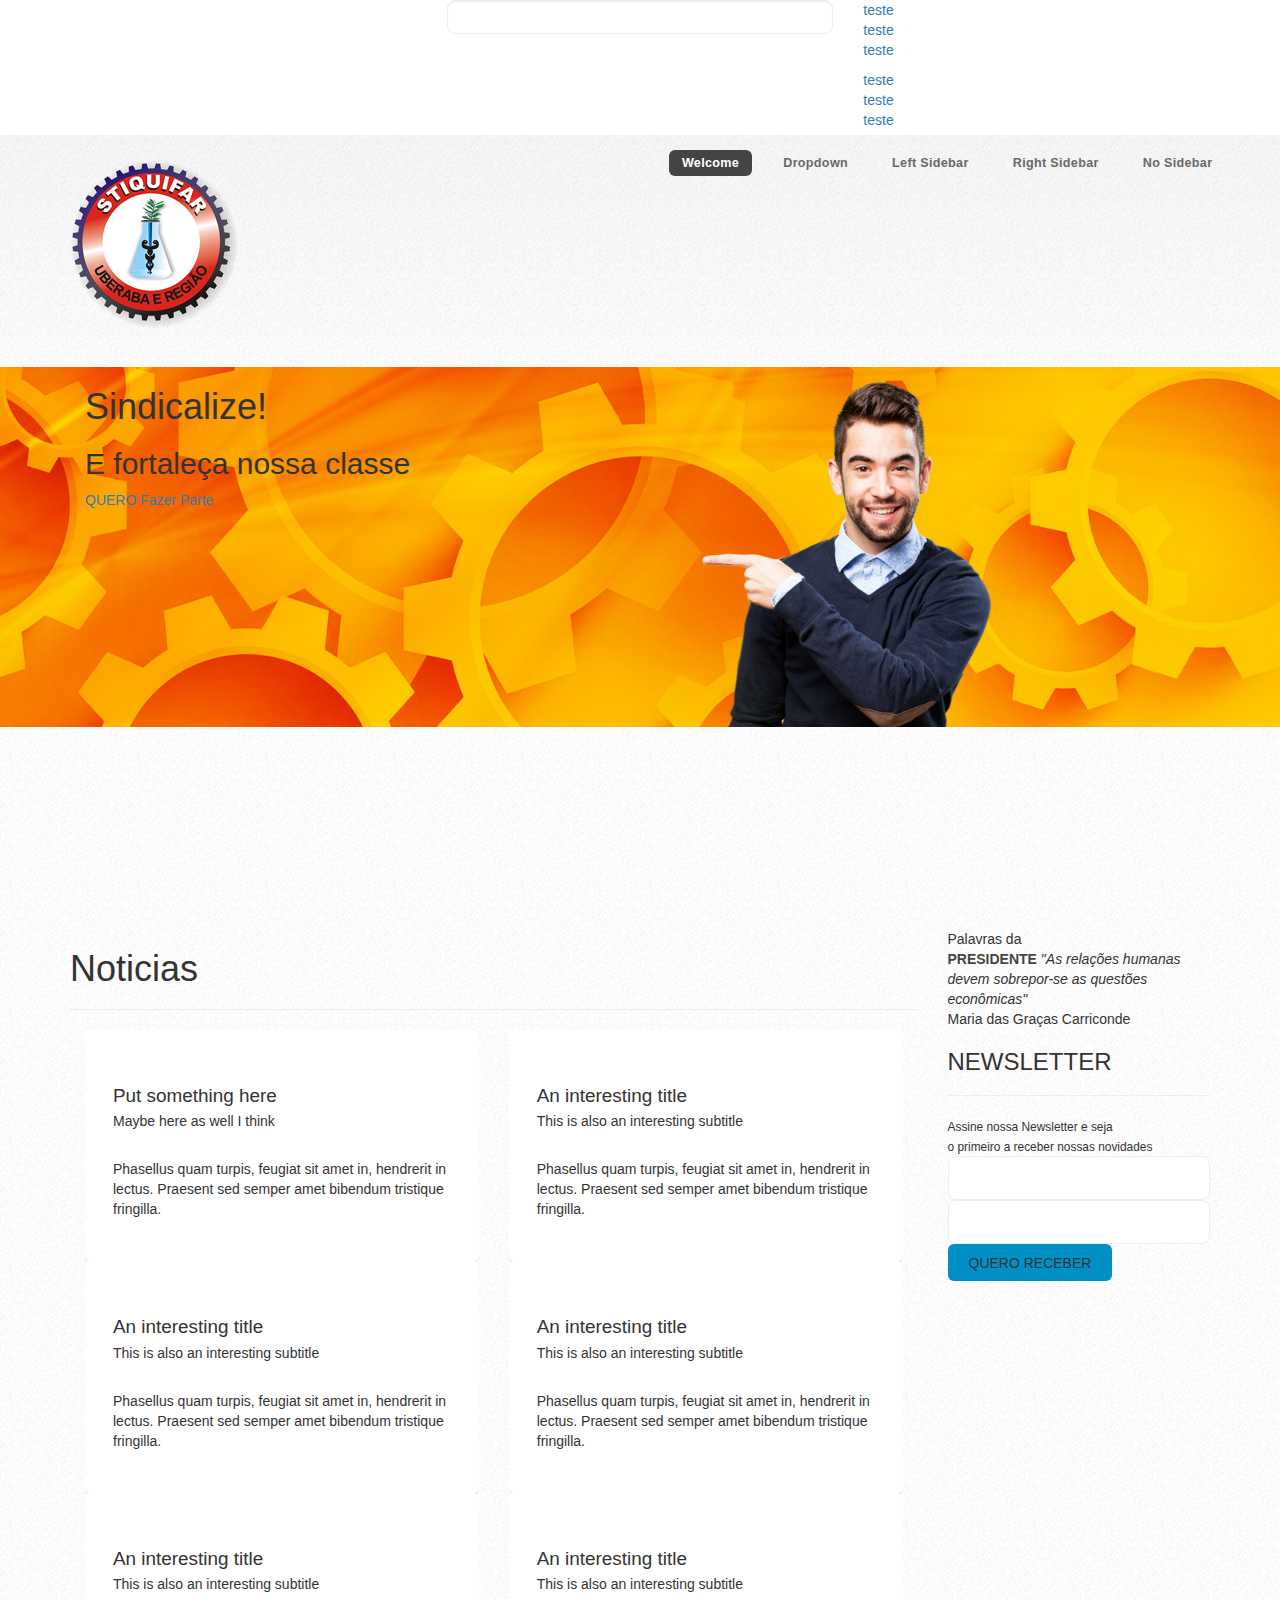
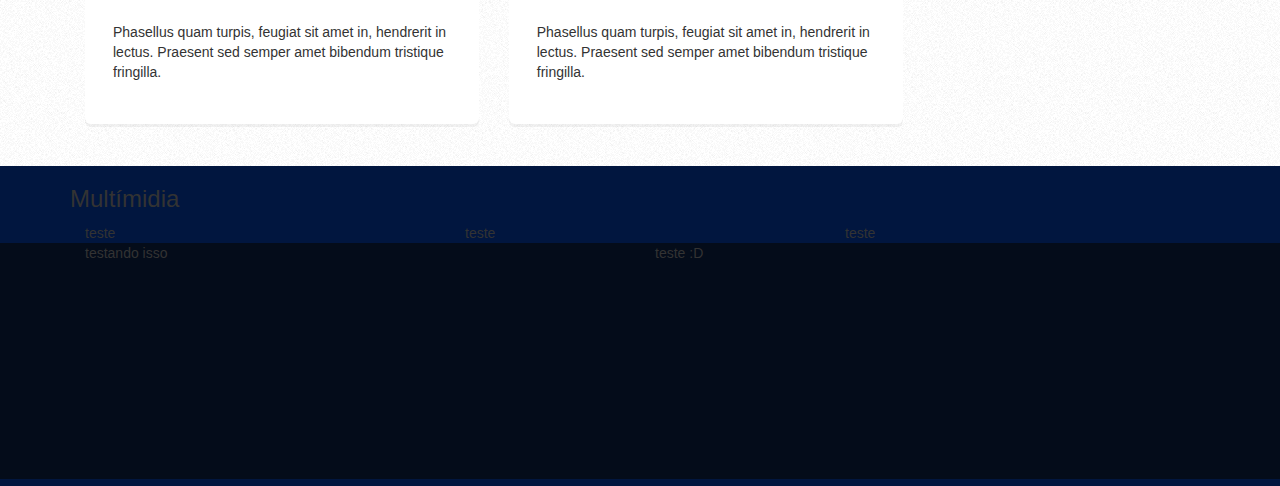
==== index.html @ 0e86ce9a "Alterações casa" ====
<!DOCTYPE HTML>

<html>
<head>
	<title>Verti by HTML5 UP</title>
	<meta charset="utf-8" />
	<meta name="viewport" content="width=device-width, initial-scale=1" />
	<!--[if lte IE 8]><script src="assets/js/ie/html5shiv.js"></script><![endif]-->
	<link rel="stylesheet" href="assets/css/main.css" />
	<!--[if lte IE 8]><link rel="stylesheet" href="assets/css/ie8.css" /><![endif]-->
	<!-- Latest compiled and minified CSS -->
	<!-- Latest compiled and minified CSS -->
	<link rel="stylesheet" href="https://maxcdn.bootstrapcdn.com/bootstrap/3.3.7/css/bootstrap.min.css" integrity="sha384-BVYiiSIFeK1dGmJRAkycuHAHRg32OmUcww7on3RYdg4Va+PmSTsz/K68vbdEjh4u" crossorigin="anonymous">

</head>
<body class="homepage">
<div id="page-wrapper">

	<div id="header-faixa-branca">
		<div class="col-md-12">
			<div class="col-md-4 col-hidden-xs col-hidden-md"></div>
			<!-- area form search -->
			<div class="col-md-4 col-sm-12 col-xs-12">
				<div class="area-form">
					<form method="#" class="">
						<input type="text" class="form-control" >
					</form>
				</div>
			</div>
			<div class="col-md-4 col-sm-12 col-xs-12">
				<nav class="area-rede-social">
					<ul>
						<li><a href="">teste</a></li>
						<li><a href="">teste</a></li>
						<li><a href="">teste</a></li>
					</ul>

				</nav>
				<nav class="area-filiado">
					<ul>
						<li><a href="">teste</a></li>
						<li><a href="">teste</a></li>
						<li><a href="">teste</a></li>
					</ul>

				</nav>
			</div>
		</div>
	</div>

	<!-- Header		 -->
	<div id="header-wrapper">
		<header id="header" class="container">

			<!-- Logo -->
			<div id="logo">
				<h1><a href="#"><img src="assets/images/logo.png" /> </a></h1>

			</div>

			<!-- Nav -->
			<nav id="nav">
				<ul>
					<li class="current"><a href="index.html">Welcome</a></li>
					<li>
						<a href="#">Dropdown</a>
						<ul>
							<li><a href="#">Lorem ipsum dolor</a></li>
							<li><a href="#">Magna phasellus</a></li>
							<li>
								<a href="#">Phasellus consequat</a>
								<ul>
									<li><a href="#">Lorem ipsum dolor</a></li>
									<li><a href="#">Phasellus consequat</a></li>
									<li><a href="#">Magna phasellus</a></li>
									<li><a href="#">Etiam dolore nisl</a></li>
								</ul>
							</li>
							<li><a href="#">Veroeros feugiat</a></li>
						</ul>
					</li>
					<li><a href="left-sidebar.html">Left Sidebar</a></li>
					<li><a href="right-sidebar.html">Right Sidebar</a></li>
					<li><a href="no-sidebar.html">No Sidebar</a></li>
				</ul>
			</nav>

		</header>
	</div>

	<!-- Banner -->
	<section class="area-banner" id="banner-wrapper">
		<div class="container">
			<div class="col-md-6  pull-left col-sm-12 col-xs-12">

				<div class="texto-banner">
					<h1>Sindicalize!</h1>
					<h2>E fortaleça nossa classe</h2>
				</div>
				<div class="botao-banner">
					<a class="" href="#">
						QUERO Fazer Parte
					</a>
				</div>
			</div>
		</div>
	</section>

	<!-- Features -->
	<div id="features-wrapper">
		<div class="container">
			<div class="row">
				<div class="col-md-9 col-lg-9">
					<h1>Noticias</h1>
					<hr />
					<div class="item col-xs-12 col-sm-6 col-lg-6 col-md-6">

						<!-- Box -->
						<section class="box feature">
							<a href="#" class="image featured"><img src="images/pic01.jpg" alt="" /></a>
							<div class="inner">
								<header>
									<h2>Put something here</h2>
									<p>Maybe here as well I think</p>
								</header>
								<p>Phasellus quam turpis, feugiat sit amet in, hendrerit in lectus. Praesent sed semper amet bibendum tristique fringilla.</p>
							</div>
						</section>

					</div>
					<div class="item col-xs-12 col-sm-6 col-lg-6 col-md-6">

						<!-- Box -->
						<section class="box feature">
							<a href="#" class="image featured"><img src="images/pic02.jpg" alt="" /></a>
							<div class="inner">
								<header>
									<h2>An interesting title</h2>
									<p>This is also an interesting subtitle</p>
								</header>
								<p>Phasellus quam turpis, feugiat sit amet in, hendrerit in lectus. Praesent sed semper amet bibendum tristique fringilla.</p>
							</div>
						</section>

					</div>
					<div class="item col-xs-12 col-sm-6 col-lg-6 col-md-6">

						<!-- Box -->
						<section class="box feature">
							<a href="#" class="image featured"><img src="images/pic02.jpg" alt="" /></a>
							<div class="inner">
								<header>
									<h2>An interesting title</h2>
									<p>This is also an interesting subtitle</p>
								</header>
								<p>Phasellus quam turpis, feugiat sit amet in, hendrerit in lectus. Praesent sed semper amet bibendum tristique fringilla.</p>
							</div>
						</section>

					</div>
					<div class="item col-xs-12 col-sm-6 col-lg-6 col-md-6">

						<!-- Box -->
						<section class="box feature">
							<a href="#" class="image featured"><img src="images/pic02.jpg" alt="" /></a>
							<div class="inner">
								<header>
									<h2>An interesting title</h2>
									<p>This is also an interesting subtitle</p>
								</header>
								<p>Phasellus quam turpis, feugiat sit amet in, hendrerit in lectus. Praesent sed semper amet bibendum tristique fringilla.</p>
							</div>
						</section>

					</div>
					<div class="item col-xs-12 col-sm-6 col-lg-6 col-md-6">

						<!-- Box -->
						<section class="box feature">
							<a href="#" class="image featured"><img src="images/pic02.jpg" alt="" /></a>
							<div class="inner">
								<header>
									<h2>An interesting title</h2>
									<p>This is also an interesting subtitle</p>
								</header>
								<p>Phasellus quam turpis, feugiat sit amet in, hendrerit in lectus. Praesent sed semper amet bibendum tristique fringilla.</p>
							</div>
						</section>

					</div>
					<div class="item col-xs-12 col-sm-6 col-lg-6 col-md-6">

						<!-- Box -->
						<section class="box feature">
							<a href="#" class="image featured"><img src="images/pic02.jpg" alt="" /></a>
							<div class="inner">
								<header>
									<h2>An interesting title</h2>
									<p>This is also an interesting subtitle</p>
								</header>
								<p>Phasellus quam turpis, feugiat sit amet in, hendrerit in lectus. Praesent sed semper amet bibendum tristique fringilla.</p>
							</div>
						</section>

					</div>

				</div>
				<div class="col-md-3 col-lg-3	">
					<div class="bg-vermelho">
						<img align="right"  />
						<span>Palavras da<br /><strong>PRESIDENTE</strong></span>
						<span><i>"As relações humanas devem sobrepor-se as questões econômicas"</i></span><br />
						<smal>Maria das Graças Carriconde</smal>

					</div>
					<div class="bg-vermelho"></div>
					<div class="bg-vermelho"></div>
					<div class="bg-vermelho"></div>
					<div class="newsletter-principal">
						<h3>NEWSLETTER</h3>
						<hr />
						<small>Assine nossa Newsletter e seja<br />o primeiro a receber nossas novidades</small>
						<form>
							<input type="text" />
							<input type="text" />
							<button type="submit">QUERO RECEBER</button>
						</form>
					</div>
					<div class="facebook-caixa">

					</div>
				</div>
			</div>
		</div>
	</div>

	<!-- Footer -->
	<div id="footer-wrapper">
		<footer id="footer">

			<div class="container">
				<h3>Multímidia</h3>
				<div class="col-md-4 col-lg-4 col-xs-12">
					teste
				</div>
				<div class="col-md-4 col-lg-4 col-xs-12">
					teste
				</div>
				<div class="col-md-4 col-lg-4 col-xs-12">
					teste
				</div>
			</div>
			<div class="pre-footer">
				<div class="container">
					<div class="col-md-6">
						testando isso
					</div>
					<div class="col-md-6">
						teste :D
					</div>
				</div>
			</div>
		</footer>
	</div>

</div>

<!-- Scripts -->

<script src="assets/js/jquery.min.js"></script>
<script src="assets/js/jquery.dropotron.min.js"></script>
<script src="assets/js/skel.min.js"></script>
<script src="assets/js/util.js"></script>
<!--[if lte IE 8]><script src="assets/js/ie/respond.min.js"></script><![endif]-->
<script src="assets/js/main.js"></script>

</body>
</html>
---- assets/css/main.css ----
@import url("font-awesome.min.css");
@import url("https://fonts.googleapis.com/css?family=Oleo+Script:400|Open+Sans:300,300italic,600,600italic,800");

/*
	Verti by HTML5 UP
	html5up.net | @ajlkn
	Free for personal and commercial use under the CCA 3.0 license (html5up.net/license)
*/

/* Reset */

html, body, div, span, applet, object, iframe, h1, h2, h3, h4, h5, h6, p, blockquote, pre, a, abbr, acronym, address, big, cite, code, del, dfn, em, img, ins, kbd, q, s, samp, small, strike, strong, sub, sup, tt, var, b, u, i, center, dl, dt, dd, ol, ul, li, fieldset, form, label, legend, table, caption, tbody, tfoot, thead, tr, th, td, article, aside, canvas, details, embed, figure, figcaption, footer, header, hgroup, menu, nav, output, ruby, section, summary, time, mark, audio, video {
	margin: 0;
	padding: 0;
	border: 0;
	font-size: 100%;
	font: inherit;
	vertical-align: baseline;
}

article, aside, details, figcaption, figure, footer, header, hgroup, menu, nav, section {
	display: block;
}

body {
	line-height: 1;
}

ol, ul {
	list-style: none;
}

blockquote, q {
	quotes: none;
}

blockquote:before, blockquote:after, q:before, q:after {
	content: '';
	content: none;
}

table {
	border-collapse: collapse;
	border-spacing: 0;
}

body {
	-webkit-text-size-adjust: none;
}

/* Box Model */

*, *:before, *:after {
	-moz-box-sizing: border-box;
	-webkit-box-sizing: border-box;
	box-sizing: border-box;
}

/* Containers */

.container {
	margin-left: auto;
	margin-right: auto;
}

.container.\31 25\25 {
					 width: 100%;
					 max-width: 1750px;
					 min-width: 1400px;
				 }

.container.\37 5\25 {
					width: 1050px;
				}

.container.\35 0\25 {
					width: 700px;
				}

.container.\32 5\25 {
					width: 350px;
				}

.container {
	width: 1400px;
}

@media screen and (max-width: 1680px) {

	.container.\31 25\25 {
						 width: 100%;
						 max-width: 1500px;
						 min-width: 1200px;
					 }

	.container.\37 5\25 {
						width: 900px;
					}

	.container.\35 0\25 {
						width: 600px;
					}

	.container.\32 5\25 {
						width: 300px;
					}

	.container {
		width: 1200px;
	}

}

@media screen and (max-width: 1280px) {

	.container.\31 25\25 {
						 width: 100%;
						 max-width: 1200px;
						 min-width: 960px;
					 }

	.container.\37 5\25 {
						width: 720px;
					}

	.container.\35 0\25 {
						width: 480px;
					}

	.container.\32 5\25 {
						width: 240px;
					}

	.container {
		width: 960px;
	}

}

@media screen and (max-width: 980px) {

	.container.\31 25\25 {
						 width: 100%;
						 max-width: 112.5%;
						 min-width: 90%;
					 }

	.container.\37 5\25 {
						width: 67.5%;
					}

	.container.\35 0\25 {
						width: 45%;
					}

	.container.\32 5\25 {
						width: 22.5%;
					}

	.container {
		width: 90% !important;
	}

}

@media screen and (max-width: 736px) {

	.container.\31 25\25 {
						 width: 100%;
						 max-width: 125%;
						 min-width: 100%;
					 }

	.container.\37 5\25 {
						width: 75%;
					}

	.container.\35 0\25 {
						width: 50%;
					}

	.container.\32 5\25 {
						width: 25%;
					}

	.container {
		width: 100% !important;
	}

}

/* Grid */

.row {
	border-bottom: solid 1px transparent;
	-moz-box-sizing: border-box;
	-webkit-box-sizing: border-box;
	box-sizing: border-box;
}

.row > * {
	float: left;
	-moz-box-sizing: border-box;
	-webkit-box-sizing: border-box;
	box-sizing: border-box;
}

.row:after, .row:before {
	content: '';
	display: block;
	clear: both;
	height: 0;
}

.row.uniform > * > :first-child {
	margin-top: 0;
}

.row.uniform > * > :last-child {
	margin-bottom: 0;
}

.row.\30 \25 > * {
	padding: 0px 0 0 0px;
}

.row.\30 \25 {
	margin: 0px 0 -1px 0px;
}

.row.uniform.\30 \25 > * {
	padding: 0px 0 0 0px;
}

.row.uniform.\30 \25 {
	margin: 0px 0 -1px 0px;
}

.row > * {
	padding: 40px 0 0 40px;
}

.row {
	margin: -40px 0 -1px -40px;
}

.row.uniform > * {
	padding: 40px 0 0 40px;
}

.row.uniform {
	margin: -40px 0 -1px -40px;
}

.row.\32 00\25 > * {
			   padding: 80px 0 0 80px;
		   }

.row.\32 00\25 {
			   margin: -80px 0 -1px -80px;
		   }

.row.uniform.\32 00\25 > * {
					   padding: 80px 0 0 80px;
				   }

.row.uniform.\32 00\25 {
					   margin: -80px 0 -1px -80px;
				   }

.row.\31 50\25 > * {
			   padding: 60px 0 0 60px;
		   }

.row.\31 50\25 {
			   margin: -60px 0 -1px -60px;
		   }

.row.uniform.\31 50\25 > * {
					   padding: 60px 0 0 60px;
				   }

.row.uniform.\31 50\25 {
					   margin: -60px 0 -1px -60px;
				   }

.row.\35 0\25 > * {
			  padding: 20px 0 0 20px;
		  }

.row.\35 0\25 {
			  margin: -20px 0 -1px -20px;
		  }

.row.uniform.\35 0\25 > * {
					  padding: 20px 0 0 20px;
				  }

.row.uniform.\35 0\25 {
					  margin: -20px 0 -1px -20px;
				  }

.row.\32 5\25 > * {
			  padding: 10px 0 0 10px;
		  }

.row.\32 5\25 {
			  margin: -10px 0 -1px -10px;
		  }

.row.uniform.\32 5\25 > * {
					  padding: 10px 0 0 10px;
				  }

.row.uniform.\32 5\25 {
					  margin: -10px 0 -1px -10px;
				  }

.\31 2u, .\31 2u\24 {
				   width: 100%;
				   clear: none;
				   margin-left: 0;
			   }

.\31 1u, .\31 1u\24 {
				   width: 91.6666666667%;
				   clear: none;
				   margin-left: 0;
			   }

.\31 0u, .\31 0u\24 {
				   width: 83.3333333333%;
				   clear: none;
				   margin-left: 0;
			   }

.\39 u, .\39 u\24 {
	width: 75%;
	clear: none;
	margin-left: 0;
}

.\38 u, .\38 u\24 {
	width: 66.6666666667%;
	clear: none;
	margin-left: 0;
}

.\37 u, .\37 u\24 {
	width: 58.3333333333%;
	clear: none;
	margin-left: 0;
}

.\36 u, .\36 u\24 {
	width: 50%;
	clear: none;
	margin-left: 0;
}

.\35 u, .\35 u\24 {
	width: 41.6666666667%;
	clear: none;
	margin-left: 0;
}

.\34 u, .\34 u\24 {
	width: 33.3333333333%;
	clear: none;
	margin-left: 0;
}

.\33 u, .\33 u\24 {
	width: 25%;
	clear: none;
	margin-left: 0;
}

.\32 u, .\32 u\24 {
	width: 16.6666666667%;
	clear: none;
	margin-left: 0;
}

.\31 u, .\31 u\24 {
	width: 8.3333333333%;
	clear: none;
	margin-left: 0;
}

.\31 2u\24 + *,
	  .\31 1u\24 + *,
			.\31 0u\24 + *,
				  .\39 u\24 + *,
				  .\38 u\24 + *,
				  .\37 u\24 + *,
				  .\36 u\24 + *,
				  .\35 u\24 + *,
				  .\34 u\24 + *,
				  .\33 u\24 + *,
				  .\32 u\24 + *,
				  .\31 u\24 + * {
					  clear: left;
				  }

.\-11u {
	margin-left: 91.66667%;
}

.\-10u {
	margin-left: 83.33333%;
}

.\-9u {
	margin-left: 75%;
}

.\-8u {
	margin-left: 66.66667%;
}

.\-7u {
	margin-left: 58.33333%;
}

.\-6u {
	margin-left: 50%;
}

.\-5u {
	margin-left: 41.66667%;
}

.\-4u {
	margin-left: 33.33333%;
}

.\-3u {
	margin-left: 25%;
}

.\-2u {
	margin-left: 16.66667%;
}

.\-1u {
	margin-left: 8.33333%;
}

@media screen and (max-width: 1680px) {

	.row > * {
		padding: 40px 0 0 40px;
	}

	.row {
		margin: -40px 0 -1px -40px;
	}

	.row.uniform > * {
		padding: 40px 0 0 40px;
	}

	.row.uniform {
		margin: -40px 0 -1px -40px;
	}

	.row.\32 00\25 > * {
				   padding: 80px 0 0 80px;
			   }

	.row.\32 00\25 {
				   margin: -80px 0 -1px -80px;
			   }

	.row.uniform.\32 00\25 > * {
						   padding: 80px 0 0 80px;
					   }

	.row.uniform.\32 00\25 {
						   margin: -80px 0 -1px -80px;
					   }

	.row.\31 50\25 > * {
				   padding: 60px 0 0 60px;
			   }

	.row.\31 50\25 {
				   margin: -60px 0 -1px -60px;
			   }

	.row.uniform.\31 50\25 > * {
						   padding: 60px 0 0 60px;
					   }

	.row.uniform.\31 50\25 {
						   margin: -60px 0 -1px -60px;
					   }

	.row.\35 0\25 > * {
				  padding: 20px 0 0 20px;
			  }

	.row.\35 0\25 {
				  margin: -20px 0 -1px -20px;
			  }

	.row.uniform.\35 0\25 > * {
						  padding: 20px 0 0 20px;
					  }

	.row.uniform.\35 0\25 {
						  margin: -20px 0 -1px -20px;
					  }

	.row.\32 5\25 > * {
				  padding: 10px 0 0 10px;
			  }

	.row.\32 5\25 {
				  margin: -10px 0 -1px -10px;
			  }

	.row.uniform.\32 5\25 > * {
						  padding: 10px 0 0 10px;
					  }

	.row.uniform.\32 5\25 {
						  margin: -10px 0 -1px -10px;
					  }

	.\31 2u\28xlarge\29, .\31 2u\24\28xlarge\29 {
								   width: 100%;
								   clear: none;
								   margin-left: 0;
							   }

	.\31 1u\28xlarge\29, .\31 1u\24\28xlarge\29 {
								   width: 91.6666666667%;
								   clear: none;
								   margin-left: 0;
							   }

	.\31 0u\28xlarge\29, .\31 0u\24\28xlarge\29 {
								   width: 83.3333333333%;
								   clear: none;
								   margin-left: 0;
							   }

	.\39 u\28xlarge\29, .\39 u\24\28xlarge\29 {
		width: 75%;
		clear: none;
		margin-left: 0;
	}

	.\38 u\28xlarge\29, .\38 u\24\28xlarge\29 {
		width: 66.6666666667%;
		clear: none;
		margin-left: 0;
	}

	.\37 u\28xlarge\29, .\37 u\24\28xlarge\29 {
		width: 58.3333333333%;
		clear: none;
		margin-left: 0;
	}

	.\36 u\28xlarge\29, .\36 u\24\28xlarge\29 {
		width: 50%;
		clear: none;
		margin-left: 0;
	}

	.\35 u\28xlarge\29, .\35 u\24\28xlarge\29 {
		width: 41.6666666667%;
		clear: none;
		margin-left: 0;
	}

	.\34 u\28xlarge\29, .\34 u\24\28xlarge\29 {
		width: 33.3333333333%;
		clear: none;
		margin-left: 0;
	}

	.\33 u\28xlarge\29, .\33 u\24\28xlarge\29 {
		width: 25%;
		clear: none;
		margin-left: 0;
	}

	.\32 u\28xlarge\29, .\32 u\24\28xlarge\29 {
		width: 16.6666666667%;
		clear: none;
		margin-left: 0;
	}

	.\31 u\28xlarge\29, .\31 u\24\28xlarge\29 {
		width: 8.3333333333%;
		clear: none;
		margin-left: 0;
	}

	.\31 2u\24\28xlarge\29 + *,
		  .\31 1u\24\28xlarge\29 + *,
				.\31 0u\24\28xlarge\29 + *,
					  .\39 u\24\28xlarge\29 + *,
					  .\38 u\24\28xlarge\29 + *,
					  .\37 u\24\28xlarge\29 + *,
					  .\36 u\24\28xlarge\29 + *,
					  .\35 u\24\28xlarge\29 + *,
					  .\34 u\24\28xlarge\29 + *,
					  .\33 u\24\28xlarge\29 + *,
					  .\32 u\24\28xlarge\29 + *,
					  .\31 u\24\28xlarge\29 + * {
						  clear: left;
					  }

	.\-11u\28xlarge\29 {
		margin-left: 91.66667%;
	}

	.\-10u\28xlarge\29 {
		margin-left: 83.33333%;
	}

	.\-9u\28xlarge\29 {
		margin-left: 75%;
	}

	.\-8u\28xlarge\29 {
		margin-left: 66.66667%;
	}

	.\-7u\28xlarge\29 {
		margin-left: 58.33333%;
	}

	.\-6u\28xlarge\29 {
		margin-left: 50%;
	}

	.\-5u\28xlarge\29 {
		margin-left: 41.66667%;
	}

	.\-4u\28xlarge\29 {
		margin-left: 33.33333%;
	}

	.\-3u\28xlarge\29 {
		margin-left: 25%;
	}

	.\-2u\28xlarge\29 {
		margin-left: 16.66667%;
	}

	.\-1u\28xlarge\29 {
		margin-left: 8.33333%;
	}

}

@media screen and (max-width: 1280px) {

	.row > * {
		padding: 25px 0 0 25px;
	}

	.row {
		margin: -25px 0 -1px -25px;
	}

	.row.uniform > * {
		padding: 25px 0 0 25px;
	}

	.row.uniform {
		margin: -25px 0 -1px -25px;
	}

	.row.\32 00\25 > * {
				   padding: 50px 0 0 50px;
			   }

	.row.\32 00\25 {
				   margin: -50px 0 -1px -50px;
			   }

	.row.uniform.\32 00\25 > * {
						   padding: 50px 0 0 50px;
					   }

	.row.uniform.\32 00\25 {
						   margin: -50px 0 -1px -50px;
					   }

	.row.\31 50\25 > * {
				   padding: 37.5px 0 0 37.5px;
			   }

	.row.\31 50\25 {
				   margin: -37.5px 0 -1px -37.5px;
			   }

	.row.uniform.\31 50\25 > * {
						   padding: 37.5px 0 0 37.5px;
					   }

	.row.uniform.\31 50\25 {
						   margin: -37.5px 0 -1px -37.5px;
					   }

	.row.\35 0\25 > * {
				  padding: 12.5px 0 0 12.5px;
			  }

	.row.\35 0\25 {
				  margin: -12.5px 0 -1px -12.5px;
			  }

	.row.uniform.\35 0\25 > * {
						  padding: 12.5px 0 0 12.5px;
					  }

	.row.uniform.\35 0\25 {
						  margin: -12.5px 0 -1px -12.5px;
					  }

	.row.\32 5\25 > * {
				  padding: 6.25px 0 0 6.25px;
			  }

	.row.\32 5\25 {
				  margin: -6.25px 0 -1px -6.25px;
			  }

	.row.uniform.\32 5\25 > * {
						  padding: 6.25px 0 0 6.25px;
					  }

	.row.uniform.\32 5\25 {
						  margin: -6.25px 0 -1px -6.25px;
					  }

	.\31 2u\28large\29, .\31 2u\24\28large\29 {
								  width: 100%;
								  clear: none;
								  margin-left: 0;
							  }

	.\31 1u\28large\29, .\31 1u\24\28large\29 {
								  width: 91.6666666667%;
								  clear: none;
								  margin-left: 0;
							  }

	.\31 0u\28large\29, .\31 0u\24\28large\29 {
								  width: 83.3333333333%;
								  clear: none;
								  margin-left: 0;
							  }

	.\39 u\28large\29, .\39 u\24\28large\29 {
		width: 75%;
		clear: none;
		margin-left: 0;
	}

	.\38 u\28large\29, .\38 u\24\28large\29 {
		width: 66.6666666667%;
		clear: none;
		margin-left: 0;
	}

	.\37 u\28large\29, .\37 u\24\28large\29 {
		width: 58.3333333333%;
		clear: none;
		margin-left: 0;
	}

	.\36 u\28large\29, .\36 u\24\28large\29 {
		width: 50%;
		clear: none;
		margin-left: 0;
	}

	.\35 u\28large\29, .\35 u\24\28large\29 {
		width: 41.6666666667%;
		clear: none;
		margin-left: 0;
	}

	.\34 u\28large\29, .\34 u\24\28large\29 {
		width: 33.3333333333%;
		clear: none;
		margin-left: 0;
	}

	.\33 u\28large\29, .\33 u\24\28large\29 {
		width: 25%;
		clear: none;
		margin-left: 0;
	}

	.\32 u\28large\29, .\32 u\24\28large\29 {
		width: 16.6666666667%;
		clear: none;
		margin-left: 0;
	}

	.\31 u\28large\29, .\31 u\24\28large\29 {
		width: 8.3333333333%;
		clear: none;
		margin-left: 0;
	}

	.\31 2u\24\28large\29 + *,
		  .\31 1u\24\28large\29 + *,
				.\31 0u\24\28large\29 + *,
					  .\39 u\24\28large\29 + *,
					  .\38 u\24\28large\29 + *,
					  .\37 u\24\28large\29 + *,
					  .\36 u\24\28large\29 + *,
					  .\35 u\24\28large\29 + *,
					  .\34 u\24\28large\29 + *,
					  .\33 u\24\28large\29 + *,
					  .\32 u\24\28large\29 + *,
					  .\31 u\24\28large\29 + * {
						  clear: left;
					  }

	.\-11u\28large\29 {
		margin-left: 91.66667%;
	}

	.\-10u\28large\29 {
		margin-left: 83.33333%;
	}

	.\-9u\28large\29 {
		margin-left: 75%;
	}

	.\-8u\28large\29 {
		margin-left: 66.66667%;
	}

	.\-7u\28large\29 {
		margin-left: 58.33333%;
	}

	.\-6u\28large\29 {
		margin-left: 50%;
	}

	.\-5u\28large\29 {
		margin-left: 41.66667%;
	}

	.\-4u\28large\29 {
		margin-left: 33.33333%;
	}

	.\-3u\28large\29 {
		margin-left: 25%;
	}

	.\-2u\28large\29 {
		margin-left: 16.66667%;
	}

	.\-1u\28large\29 {
		margin-left: 8.33333%;
	}

}

@media screen and (max-width: 980px) {

	.row > * {
		padding: 25px 0 0 25px;
	}

	.row {
		margin: -25px 0 -1px -25px;
	}

	.row.uniform > * {
		padding: 25px 0 0 25px;
	}

	.row.uniform {
		margin: -25px 0 -1px -25px;
	}

	.row.\32 00\25 > * {
				   padding: 50px 0 0 50px;
			   }

	.row.\32 00\25 {
				   margin: -50px 0 -1px -50px;
			   }

	.row.uniform.\32 00\25 > * {
						   padding: 50px 0 0 50px;
					   }

	.row.uniform.\32 00\25 {
						   margin: -50px 0 -1px -50px;
					   }

	.row.\31 50\25 > * {
				   padding: 37.5px 0 0 37.5px;
			   }

	.row.\31 50\25 {
				   margin: -37.5px 0 -1px -37.5px;
			   }

	.row.uniform.\31 50\25 > * {
						   padding: 37.5px 0 0 37.5px;
					   }

	.row.uniform.\31 50\25 {
						   margin: -37.5px 0 -1px -37.5px;
					   }

	.row.\35 0\25 > * {
				  padding: 12.5px 0 0 12.5px;
			  }

	.row.\35 0\25 {
				  margin: -12.5px 0 -1px -12.5px;
			  }

	.row.uniform.\35 0\25 > * {
						  padding: 12.5px 0 0 12.5px;
					  }

	.row.uniform.\35 0\25 {
						  margin: -12.5px 0 -1px -12.5px;
					  }

	.row.\32 5\25 > * {
				  padding: 6.25px 0 0 6.25px;
			  }

	.row.\32 5\25 {
				  margin: -6.25px 0 -1px -6.25px;
			  }

	.row.uniform.\32 5\25 > * {
						  padding: 6.25px 0 0 6.25px;
					  }

	.row.uniform.\32 5\25 {
						  margin: -6.25px 0 -1px -6.25px;
					  }

	.\31 2u\28medium\29, .\31 2u\24\28medium\29 {
								   width: 100%;
								   clear: none;
								   margin-left: 0;
							   }

	.\31 1u\28medium\29, .\31 1u\24\28medium\29 {
								   width: 91.6666666667%;
								   clear: none;
								   margin-left: 0;
							   }

	.\31 0u\28medium\29, .\31 0u\24\28medium\29 {
								   width: 83.3333333333%;
								   clear: none;
								   margin-left: 0;
							   }

	.\39 u\28medium\29, .\39 u\24\28medium\29 {
		width: 75%;
		clear: none;
		margin-left: 0;
	}

	.\38 u\28medium\29, .\38 u\24\28medium\29 {
		width: 66.6666666667%;
		clear: none;
		margin-left: 0;
	}

	.\37 u\28medium\29, .\37 u\24\28medium\29 {
		width: 58.3333333333%;
		clear: none;
		margin-left: 0;
	}

	.\36 u\28medium\29, .\36 u\24\28medium\29 {
		width: 50%;
		clear: none;
		margin-left: 0;
	}

	.\35 u\28medium\29, .\35 u\24\28medium\29 {
		width: 41.6666666667%;
		clear: none;
		margin-left: 0;
	}

	.\34 u\28medium\29, .\34 u\24\28medium\29 {
		width: 33.3333333333%;
		clear: none;
		margin-left: 0;
	}

	.\33 u\28medium\29, .\33 u\24\28medium\29 {
		width: 25%;
		clear: none;
		margin-left: 0;
	}

	.\32 u\28medium\29, .\32 u\24\28medium\29 {
		width: 16.6666666667%;
		clear: none;
		margin-left: 0;
	}

	.\31 u\28medium\29, .\31 u\24\28medium\29 {
		width: 8.3333333333%;
		clear: none;
		margin-left: 0;
	}

	.\31 2u\24\28medium\29 + *,
		  .\31 1u\24\28medium\29 + *,
				.\31 0u\24\28medium\29 + *,
					  .\39 u\24\28medium\29 + *,
					  .\38 u\24\28medium\29 + *,
					  .\37 u\24\28medium\29 + *,
					  .\36 u\24\28medium\29 + *,
					  .\35 u\24\28medium\29 + *,
					  .\34 u\24\28medium\29 + *,
					  .\33 u\24\28medium\29 + *,
					  .\32 u\24\28medium\29 + *,
					  .\31 u\24\28medium\29 + * {
						  clear: left;
					  }

	.\-11u\28medium\29 {
		margin-left: 91.66667%;
	}

	.\-10u\28medium\29 {
		margin-left: 83.33333%;
	}

	.\-9u\28medium\29 {
		margin-left: 75%;
	}

	.\-8u\28medium\29 {
		margin-left: 66.66667%;
	}

	.\-7u\28medium\29 {
		margin-left: 58.33333%;
	}

	.\-6u\28medium\29 {
		margin-left: 50%;
	}

	.\-5u\28medium\29 {
		margin-left: 41.66667%;
	}

	.\-4u\28medium\29 {
		margin-left: 33.33333%;
	}

	.\-3u\28medium\29 {
		margin-left: 25%;
	}

	.\-2u\28medium\29 {
		margin-left: 16.66667%;
	}

	.\-1u\28medium\29 {
		margin-left: 8.33333%;
	}

}

@media screen and (max-width: 736px) {

	.row > * {
		padding: 20px 0 0 20px;
	}

	.row {
		margin: -20px 0 -1px -20px;
	}

	.row.uniform > * {
		padding: 20px 0 0 20px;
	}

	.row.uniform {
		margin: -20px 0 -1px -20px;
	}

	.row.\32 00\25 > * {
				   padding: 40px 0 0 40px;
			   }

	.row.\32 00\25 {
				   margin: -40px 0 -1px -40px;
			   }

	.row.uniform.\32 00\25 > * {
						   padding: 40px 0 0 40px;
					   }

	.row.uniform.\32 00\25 {
						   margin: -40px 0 -1px -40px;
					   }

	.row.\31 50\25 > * {
				   padding: 30px 0 0 30px;
			   }

	.row.\31 50\25 {
				   margin: -30px 0 -1px -30px;
			   }

	.row.uniform.\31 50\25 > * {
						   padding: 30px 0 0 30px;
					   }

	.row.uniform.\31 50\25 {
						   margin: -30px 0 -1px -30px;
					   }

	.row.\35 0\25 > * {
				  padding: 10px 0 0 10px;
			  }

	.row.\35 0\25 {
				  margin: -10px 0 -1px -10px;
			  }

	.row.uniform.\35 0\25 > * {
						  padding: 10px 0 0 10px;
					  }

	.row.uniform.\35 0\25 {
						  margin: -10px 0 -1px -10px;
					  }

	.row.\32 5\25 > * {
				  padding: 5px 0 0 5px;
			  }

	.row.\32 5\25 {
				  margin: -5px 0 -1px -5px;
			  }

	.row.uniform.\32 5\25 > * {
						  padding: 5px 0 0 5px;
					  }

	.row.uniform.\32 5\25 {
						  margin: -5px 0 -1px -5px;
					  }

	.\31 2u\28small\29, .\31 2u\24\28small\29 {
								  width: 100%;
								  clear: none;
								  margin-left: 0;
							  }

	.\31 1u\28small\29, .\31 1u\24\28small\29 {
								  width: 91.6666666667%;
								  clear: none;
								  margin-left: 0;
							  }

	.\31 0u\28small\29, .\31 0u\24\28small\29 {
								  width: 83.3333333333%;
								  clear: none;
								  margin-left: 0;
							  }

	.\39 u\28small\29, .\39 u\24\28small\29 {
		width: 75%;
		clear: none;
		margin-left: 0;
	}

	.\38 u\28small\29, .\38 u\24\28small\29 {
		width: 66.6666666667%;
		clear: none;
		margin-left: 0;
	}

	.\37 u\28small\29, .\37 u\24\28small\29 {
		width: 58.3333333333%;
		clear: none;
		margin-left: 0;
	}

	.\36 u\28small\29, .\36 u\24\28small\29 {
		width: 50%;
		clear: none;
		margin-left: 0;
	}

	.\35 u\28small\29, .\35 u\24\28small\29 {
		width: 41.6666666667%;
		clear: none;
		margin-left: 0;
	}

	.\34 u\28small\29, .\34 u\24\28small\29 {
		width: 33.3333333333%;
		clear: none;
		margin-left: 0;
	}

	.\33 u\28small\29, .\33 u\24\28small\29 {
		width: 25%;
		clear: none;
		margin-left: 0;
	}

	.\32 u\28small\29, .\32 u\24\28small\29 {
		width: 16.6666666667%;
		clear: none;
		margin-left: 0;
	}

	.\31 u\28small\29, .\31 u\24\28small\29 {
		width: 8.3333333333%;
		clear: none;
		margin-left: 0;
	}

	.\31 2u\24\28small\29 + *,
		  .\31 1u\24\28small\29 + *,
				.\31 0u\24\28small\29 + *,
					  .\39 u\24\28small\29 + *,
					  .\38 u\24\28small\29 + *,
					  .\37 u\24\28small\29 + *,
					  .\36 u\24\28small\29 + *,
					  .\35 u\24\28small\29 + *,
					  .\34 u\24\28small\29 + *,
					  .\33 u\24\28small\29 + *,
					  .\32 u\24\28small\29 + *,
					  .\31 u\24\28small\29 + * {
						  clear: left;
					  }

	.\-11u\28small\29 {
		margin-left: 91.66667%;
	}

	.\-10u\28small\29 {
		margin-left: 83.33333%;
	}

	.\-9u\28small\29 {
		margin-left: 75%;
	}

	.\-8u\28small\29 {
		margin-left: 66.66667%;
	}

	.\-7u\28small\29 {
		margin-left: 58.33333%;
	}

	.\-6u\28small\29 {
		margin-left: 50%;
	}

	.\-5u\28small\29 {
		margin-left: 41.66667%;
	}

	.\-4u\28small\29 {
		margin-left: 33.33333%;
	}

	.\-3u\28small\29 {
		margin-left: 25%;
	}

	.\-2u\28small\29 {
		margin-left: 16.66667%;
	}

	.\-1u\28small\29 {
		margin-left: 8.33333%;
	}

}

/* Basic */

@-ms-viewport {
	width: device-width;
}

body {
	background-image: -moz-linear-gradient(top, rgba(0, 0, 0, 0.05), rgba(0, 0, 0, 0)), url("images/bg01.png");
	background-image: -webkit-linear-gradient(top, rgba(0, 0, 0, 0.05), rgba(0, 0, 0, 0)), url("images/bg01.png");
	background-image: -ms-linear-gradient(top, rgba(0, 0, 0, 0.05), rgba(0, 0, 0, 0)), url("images/bg01.png");
	background-image: linear-gradient(top, rgba(0, 0, 0, 0.05), rgba(0, 0, 0, 0)), url("images/bg01.png");
	background-color: #f7f7f7;
	background-position: top left, top left;
	background-repeat: repeat-x, repeat;
	background-size: 100% 30em, auto;
	font-family: 'Open Sans', sans-serif;
	font-size: 13pt;
	color: #696969;
	font-weight: 300;
	line-height: 2.25em;
}

body.is-loading * {
	-moz-transition: none !important;
	-webkit-transition: none !important;
	-ms-transition: none !important;
	transition: none !important;
	-moz-animation: none !important;
	-webkit-animation: none !important;
	-ms-animation: none !important;
	animation: none !important;
}

input, select, textarea {
	font-family: 'Open Sans', sans-serif;
	font-size: 13pt;
	color: #696969;
	font-weight: 300;
	line-height: 2.25em;
}

a {
	color: #0090c5;
	text-decoration: underline;
}

a:hover {
	text-decoration: none;
}

h1, h2, h3, h4, h5, h6 {
	color: #444;
	font-weight: 800;
}

h1 a, h2 a, h3 a, h4 a, h5 a, h6 a {
	color: inherit;
	text-decoration: none;
	outline: 0;
}

h2 {
	font-size: 2.25em;
	margin: 0 0 1.1em 0;
	line-height: 1em;
}

h3 {
	font-size: 1.35em;
	margin: 0 0 1em 0;
}

b, strong {
	font-weight: 600;
	color: #444;
}

i, em {
	font-style: italic;
}

br.clear {
	clear: both;
}

sub {
	position: relative;
	top: 0.5em;
	font-size: 0.8em;
}

sup {
	position: relative;
	top: -0.5em;
	font-size: 0.8em;
}

hr {
	border: 0;
	border-top: solid 1px #eee;
}

blockquote {
	border-left: solid 0.5em #eee;
	padding: 1em 0 1em 2em;
	font-style: italic;
}

p, ul, ol, dl, table {
	margin-bottom: 2em;
}

/* Section/Article */

section, article {
	margin-bottom: 5em;
}

section > :last-child,
article > :last-child,
section:last-child,
article:last-child {
	margin-bottom: 0;
}

header {
	margin: 0 0 2em 0;
}

header h2, header h3 {
	margin: 0 0 0.25em 0;
}

header p {
	margin: 0;
}

footer {
	margin: 2.5em 0 0 0;
}

/* Forms */

form label {
	display: block;
	font-weight: 800;
	margin: 0 0 1em 0;
	font-size: 0.8em;
	color: #444;
}

form input[type="text"],
form input[type="email"],
form input[type="password"],
form select,
form textarea {
	-webkit-appearance: none;
	display: block;
	width: 100%;
	border-radius: 8px;
	border: solid 1px #eee;
}

form input[type="text"]:focus,
form input[type="email"]:focus,
form input[type="password"]:focus,
form select:focus,
form textarea:focus {
	border-color: #0090c5;
}

form input[type="text"],
form input[type="email"],
form input[type="password"] {
	line-height: 3em;
	padding: 0 1em;
}

form select {
	line-height: 3em;
	padding: 0 1em;
}

form textarea {
	min-height: 9em;
	padding: 1em;
}

form .formerize-placeholder {
	color: #555 !important;
}

form ::-webkit-input-placeholder {
	color: #555 !important;
}

form :-moz-placeholder {
	color: #555 !important;
}

form ::-moz-placeholder {
	color: #555 !important;
}

form :-ms-input-placeholder {
	color: #555 !important;
}

form ::-moz-focus-inner {
	border: 0;
}

/* Tables */

table {
	width: 100%;
}

table.default {
	width: 100%;
}

table.default tr {
	border-top: solid 1px #eee;
}

table.default tr:first-child {
	border-top: 0;
}

table.default td {
	padding: 0.5em 1em 0.5em 1em;
}

table.default th {
	text-align: left;
	padding: 0.5em 1em 0.5em 1em;
	font-weight: 800;
	margin: 0 0 1em 0;
}

table.default thead {
	background: #404248;
	color: #fff;
}

/* Image */

.image {
	display: inline-block;
	outline: 0;
}

.image img {
	display: block;
	width: 100%;
	border-radius: 8px;
}

.image.fit {
	display: block;
	width: 100%;
}

.image.featured {
	display: block;
	width: 100%;
	margin: 0 0 2.5em 0;
}

.image.left {
	float: left;
	margin: 0 2em 2em 0;
}

.image.centered {
	display: block;
	margin: 0 0 2.5em 0;
}

.image.centered img {
	margin: 0 auto;
	width: auto;
}

/* Button */

input[type="button"],
input[type="submit"],
input[type="reset"],
button,
.button {
	-moz-transition: background-color .25s ease-in-out;
	-webkit-transition: background-color .25s ease-in-out;
	-ms-transition: background-color .25s ease-in-out;
	transition: background-color .25s ease-in-out;
	-webkit-appearance: none;
	position: relative;
	display: inline-block;
	background: #0090c5;
	color: #fff;
	text-decoration: none;
	border-radius: 6px;
	font-weight: 800;
	outline: 0;
	border: 0;
	cursor: pointer;
	font-size: 1.35em;
	padding: 0.6em 1.5em;
}

input[type="button"].icon:before,
input[type="submit"].icon:before,
input[type="reset"].icon:before,
button.icon:before,
.button.icon:before {
	position: relative;
	margin-right: 0.5em;
	top: 0.05em;
}

input[type="button"]:hover,
input[type="submit"]:hover,
input[type="reset"]:hover,
button:hover,
.button:hover {
	background: #10a0d5;
}

input[type="button"]:active,
input[type="submit"]:active,
input[type="reset"]:active,
button:active,
.button:active {
	background: #20b0e5;
}

input[type="button"].alt,
input[type="submit"].alt,
input[type="reset"].alt,
button.alt,
.button.alt {
	background: #f1f1f1;
	background: rgba(0, 0, 0, 0.05);
	color: #444;
}

input[type="button"].alt:hover,
input[type="submit"].alt:hover,
input[type="reset"].alt:hover,
button.alt:hover,
.button.alt:hover {
	background: #e8e8e8;
	background: rgba(0, 0, 0, 0.085);
}

input[type="button"].alt:active,
input[type="submit"].alt:active,
input[type="reset"].alt:active,
button.alt:active,
.button.alt:active {
	background: #e4e4e4;
	background: rgba(0, 0, 0, 0.15);
}

input[type="button"].big,
input[type="submit"].big,
input[type="reset"].big,
button.big,
.button.big {
	font-size: 2.25em;
	padding: 0.8em 0.9em;
}

/* List */

ul.default {
	list-style: disc;
	padding-left: 1em;
}

ul.default li {
	padding-left: 0.5em;
}

ul.actions li {
	display: inline-block;
	padding: 0 0 0 0.25em;
	margin: 0 0 0 0.25em;
}

ul.actions li:first-child {
	margin-left: 0;
	padding-left: 0;
}

ul.menu li {
	border-left: solid 1px #e0e0e0;
	display: inline-block;
	padding: 0 0 0 0.75em;
	margin: 0 0 0 0.75em;
}

ul.menu li:first-child {
	border-left: 0;
	margin-left: 0;
	padding-left: 0;
}

ol.default {
	list-style: decimal;
	padding-left: 1.25em;
}

ol.default li {
	padding-left: 0.25em;
}

/* Box */

.box {
	background: #fff;
	border-radius: 6px;
	box-shadow: 0px 3px 0px 0px rgba(0, 0, 0, 0.05);
	padding: 2em;
}

.box.feature {
	padding: 0;
}

.box.feature .inner {
	padding: 4em 2em 3em 2em;
}

.box.feature h2 {
	font-size: 1.35em;
}

.box.feature p {
	margin: 0;
}

.box.feature .image {
	position: relative;
	margin: 0;
}

.box.feature .image img {
	border-bottom-left-radius: 0;
	border-bottom-right-radius: 0;
}

/* Icons */

.icon {
	position: relative;
	text-decoration: none;
}

.icon:before {
	-moz-osx-font-smoothing: grayscale;
	-webkit-font-smoothing: antialiased;
	font-family: FontAwesome;
	font-style: normal;
	font-weight: normal;
	text-transform: none !important;
}

.icon > .label {
	display: none;
}

/* Widgets */

.widget.thumbnails .grid {
	margin: 0 0 3em 0;
}

.widget.thumbnails .image {
	margin: 0;
}

.widget.contact ul {
	overflow: hidden;
	position: relative;
	left: -4px;
	top: 4px;
	margin-bottom: 1.5em;
}

.widget.contact ul li {
	display: inline-block;
	margin-right: 0.25em;
}

.widget.contact ul li a {
	-moz-transition: background-color .25s ease-in-out;
	-webkit-transition: background-color .25s ease-in-out;
	-ms-transition: background-color .25s ease-in-out;
	transition: background-color .25s ease-in-out;
	display: inline-block;
	width: 2.5em;
	height: 2.5em;
	text-align: center;
	line-height: 2.5em;
	border-radius: 0.35em;
	outline: 0;
	opacity: 0.75;
	text-decoration: none;
	background: #222222;
}

.widget.contact ul li a:before {
	color: #f3f3f3;
	font-size: 1.75em;
	line-height: 1.5em;
}

.widget.contact ul li a:hover {
	background: #444444;
}

.widget.contact ul li a:active {
	background: #666666;
}

/* Wrappers */
/*
#header-wrapper {
	padding: 4.5em 0 1em 0;
}

*/

#features-wrapper {
	padding: 3em 0 3em 0;
}

#main-wrapper {
	background: #fff;
	box-shadow: 0px 3px 0px 0px rgba(0, 0, 0, 0.05);
	padding: 5em 0 5em 0;
}




/* Header */

#header {
	position: relative;
}

/* Logo */

#logo {
	display: inline-block;
}



#logo span {
	font-weight: 800;
	line-height: 4.5em;
	letter-spacing: 0.025em;
	font-size: 0.9em;
	vertical-align: middle;
	margin: 0 0 0 1.25em;
}

/* Nav */

#nav {
	position: absolute;
	right: 0;
	top: 0;
	font-size: 0.9em;
}

#nav ul li {
	float: left;
	line-height: 4.5em;
	padding-left: 1.5em;
}

#nav ul li a, #nav ul li span {
	-moz-transition: background-color .25s ease-in-out;
	-webkit-transition: background-color .25s ease-in-out;
	-ms-transition: background-color .25s ease-in-out;
	transition: background-color .25s ease-in-out;
	font-weight: 800;
	letter-spacing: 0.025em;
	color: #696969;
	text-decoration: none;
	border-radius: 6px;
	padding: 0.5em 1em 0.5em 1em;
}

#nav ul li > ul {
	display: none;
}

#nav ul li:hover a, #nav ul li:hover span {
	background: #fff;
}

#nav ul li.active a, #nav ul li.active span {
	background: #fff;
}

#nav ul li.current a {
	background: #444;
	color: #fff;
}

.dropotron {
	background: #fff;
	letter-spacing: 0.025em;
	color: #696969;
	text-decoration: none;
	border-radius: 6px;
	padding: 0.75em 0;
	min-width: 15em;
	box-shadow: inset 0 0 0 1px rgba(0, 0, 0, 0.1), 0 0.25em 0.25em 0.1em rgba(0, 0, 0, 0.025);
	margin-top: calc(-0.75em + 1px);
	margin-left: -1px;
}

.dropotron li {
	border-top: solid 1px #eee;
	line-height: 3em;
}

.dropotron li:first-child {
	border-top: 0;
}

.dropotron li > a, .dropotron li > span {
	-moz-transition: color .25s ease-in-out, background-color .25s ease-in-out;
	-webkit-transition: color .25s ease-in-out, background-color .25s ease-in-out;
	-ms-transition: color .25s ease-in-out, background-color .25s ease-in-out;
	transition: color .25s ease-in-out, background-color .25s ease-in-out;
	text-decoration: none;
	color: inherit;
	display: block;
	padding: 0 1.5em;
}

.dropotron li > a:hover, .dropotron li > span:hover {
	background: #eee;
}

.dropotron li.active > a, .dropotron li.active > span {
	background: #eee;
}

.dropotron.level-0 {
	font-size: 0.8em;
	margin-left: 1.5em;
	margin-top: 0;
}

.dropotron.level-0:before {
	content: '';
	position: absolute;
	top: -0.5em;
	left: 1em;
	border-bottom: solid 0.75em #ffffff;
	border-left: solid 0.75em transparent;
	border-right: solid 0.75em transparent;
	z-index: 1;
}

/* Banner */

#banner {
	position: relative;
	padding: 4.5em;
}

#banner h2 {
	font-size: 3.5em;
	margin: 0.1em 0 0.35em 0;
}

#banner p {
	font-size: 2.75em;
	line-height: 1.35em;
	margin: 0;
}

#banner .button {
	width: 100%;
	margin-bottom: 0.5em;
}

#banner .button.icon:before {
	position: absolute;
	right: 0.15em;
	top: 50%;
	margin-top: -0.5em;
}

#banner .button.alt {
	margin-bottom: 0;
}

#banner ul {
	margin: 0 0 0 2em;
}

/* Footer */

#footer {
	margin-top: 0;

}


#footer a {
	color: inherit;
}

#copyright {
	color: #aaa;
	padding: 4em 0 0 0;
	text-align: center;
}

#copyright a {
	color: inherit;
}

/* XLarge */

@media screen and (max-width: 1680px) {

	/* Basic */

	body, input, select, textarea {
		font-size: 12pt;
	}

}

/* Large */

@media screen and (max-width: 1280px) {

	/* Basic */

	body, input, select, textarea {
		font-size: 11pt;
	}

}

/* Medium */

#navPanel, #navToggle {
	display: none;
}

/* alterações css */

#header-faixa-branca{
	height:135px;
	background-color: #fff;
	width: 100%;
}

.area-banner{
	position: relative;

	background-image: url(../images/banner-principal.jpg);
	height: 450px;
	background-size: 100% auto;
	background-repeat: no-repeat;

}

footer{
	min-height:320px;
	background: #01163f;
}
.pre-footer{
	background-color: #040c1a;

	min-height: 236px;
}

.no-padding{
	padding:0;
}

@media screen and (max-width: 980px) {

	/* Basic */

	html, body {
		overflow-x: hidden;
	}

	body, input, select, textarea {
		font-size: 11pt;
	}

	/* Section/Article */

	section, article {
		clear: both;
		margin-bottom: 3em !important;
	}

	section.last, article.last {
		margin-bottom: 0 !important;
	}

	/* Image */

	.image.left {
		width: 25%;
		margin-bottom: 2em !important;
	}

	/* List */

	ul.menu li {
		display: block;
		border: 0 !important;
		padding: 0 !important;
		margin: 0 !important;
	}

	ul.actions li {
		display: block;
		padding: 0;
		margin: 1em 0 0 0;
	}

	ul.actions li:first-child {
		margin-top: 0;
	}

	/* Button */

	input[type="button"],
	input[type="submit"],
	input[type="reset"],
	button,
	.button {
		width: 100%;
		text-align: center;
		font-size: 1.35em;
		padding: 0.85em 0 !important;
	}

	input[type="button"].icon,
	input[type="submit"].icon,
	input[type="reset"].icon,
	button.icon,
	.button.icon {
		padding-right: 0.75em !important;
	}

	input[type="button"].icon:before,
	input[type="submit"].icon:before,
	input[type="reset"].icon:before,
	button.icon:before,
	.button.icon:before {
		margin-right: 0.5em;
		top: 0.05em;
	}

	/* Wrappers */

	#header-wrapper {
		padding: 3em 0 1em 0;
		text-align: center;
	}

	#footer-wrapper {
		padding: 6em 0 4em 0;
	}

	/* Header */

	#header {
		margin: 0 auto;
	}

	/* Logo */

	#logo span {
		display: block;
		margin: 0;
	}

	/* Nav */

	#nav {
		display: none;
	}

	/* Banner */

	#banner {
		padding: 4.5em 3em;
		text-align: center;
	}

	#banner ul {
		margin: 2em 0 0 0;
	}

	#banner .button.icon:before {
		position: relative;
		right: auto;
		top: auto;
	}

	/* Content */

	#content {
		border-bottom: solid 1px #e8e8e8;
		padding-bottom: 4em;
		margin-bottom: 0 !important;
	}

	#content > :last-child {
		margin-bottom: 0 !important;
	}

	#sidebar > :last-child {
		margin-bottom: 0 !important;
	}

	/* Footer */

	#copyright {
		padding: 0;
	}

	/* Off-Canvas Navigation */

	#page-wrapper {
		-moz-backface-visibility: hidden;
		-webkit-backface-visibility: hidden;
		-ms-backface-visibility: hidden;
		backface-visibility: hidden;
		-moz-transition: -moz-transform 0.5s ease;
		-webkit-transition: -webkit-transform 0.5s ease;
		-ms-transition: -ms-transform 0.5s ease;
		transition: transform 0.5s ease;
		padding-bottom: 1px;
	}

	#navToggle {
		-moz-backface-visibility: hidden;
		-webkit-backface-visibility: hidden;
		-ms-backface-visibility: hidden;
		backface-visibility: hidden;
		-moz-transition: -moz-transform 0.5s ease;
		-webkit-transition: -webkit-transform 0.5s ease;
		-ms-transition: -ms-transform 0.5s ease;
		transition: transform 0.5s ease;
		display: block;
		height: 44px;
		left: 0;
		position: fixed;
		top: 0;
		width: 100%;
		z-index: 10001;
	}

	#navToggle .toggle {
		width: 70px;
		height: 50px;
		opacity: 0.35;
	}

	#navToggle .toggle:before {
		display: inline-block;
		font-family: FontAwesome;
		text-decoration: none;
		font-style: normal;
		font-weight: normal;
		-webkit-font-smoothing: antialiased;
		-moz-osx-font-smoothing: grayscale;
		position: absolute;
		left: 6px;
		top: 6px;
		background: rgba(0, 0, 0, 0.5);
		width: 58px;
		height: 38px;
		border-radius: 6px;
		content: '\f0c9';
		color: #fff;
		text-align: center;
		line-height: 38px;
		font-size: 20px;
	}

	#navToggle .toggle:active {
		opacity: 0.75;
	}

	#navPanel {
		-moz-backface-visibility: hidden;
		-webkit-backface-visibility: hidden;
		-ms-backface-visibility: hidden;
		backface-visibility: hidden;
		-moz-transform: translateX(-275px);
		-webkit-transform: translateX(-275px);
		-ms-transform: translateX(-275px);
		transform: translateX(-275px);
		-moz-transition: -moz-transform 0.5s ease;
		-webkit-transition: -webkit-transform 0.5s ease;
		-ms-transition: -ms-transform 0.5s ease;
		transition: transform 0.5s ease;
		display: block;
		height: 100%;
		left: 0;
		overflow-y: auto;
		position: fixed;
		top: 0;
		width: 275px;
		z-index: 10002;
		background: #fff;
		box-shadow: inset -3px 0px 0px 0px #dfdfdf;
		padding: 0 23px 0 20px;
	}

	#navPanel .link {
		display: block;
		text-decoration: none;
		height: 54px;
		line-height: 54px;
		border-top: solid 1px #e8e8e8;
		color: #696969;
	}

	#navPanel .link:first-child {
		border-top: 0;
	}

	#navPanel .indent-1 {
		display: inline-block;
		width: 1em;
	}

	#navPanel .indent-2 {
		display: inline-block;
		width: 2em;
	}

	#navPanel .indent-3 {
		display: inline-block;
		width: 3em;
	}

	#navPanel .indent-4 {
		display: inline-block;
		width: 4em;
	}

	#navPanel .indent-5 {
		display: inline-block;
		width: 5em;
	}

	#navPanel .depth-0 {
		color: #444;
		font-weight: 800;
	}

	body.navPanel-visible #page-wrapper {
		-moz-transform: translateX(275px);
		-webkit-transform: translateX(275px);
		-ms-transform: translateX(275px);
		transform: translateX(275px);
	}

	body.navPanel-visible #navToggle {
		-moz-transform: translateX(275px);
		-webkit-transform: translateX(275px);
		-ms-transform: translateX(275px);
		transform: translateX(275px);
	}

	body.navPanel-visible #navPanel {
		-moz-transform: translateX(0);
		-webkit-transform: translateX(0);
		-ms-transform: translateX(0);
		transform: translateX(0);
	}

}

/* Small */

@media screen and (max-width: 736px) {

	/* Basic */

	body, input, select, textarea {
		line-height: 2em;
	}

	h2, h3, h4, h5, h6 {
		font-size: 13pt;
		margin: 0 0 1em 0;
	}

	/* Section/Article */

	section, article {
		clear: both;
		margin-bottom: 3em !important;
	}

	section.last, article.last {
		margin-bottom: 0 !important;
	}

	/* Image */

	.image.left {
		width: 25%;
		margin-bottom: 2em !important;
	}

	/* List */

	ul.menu li {
		display: block;
		border: 0 !important;
		padding: 0 !important;
		margin: 0 !important;
	}

	ul.actions li {
		display: block;
		padding: 0;
		margin: 1em 0 0 0;
	}

	ul.actions li:first-child {
		margin-top: 0;
	}

	/* Button */

	input[type="button"],
	input[type="submit"],
	input[type="reset"],
	button,
	.button {
		width: 100%;
		text-align: center;
		font-size: 1.25em !important;
		padding: 0.65em 0 !important;
	}

	input[type="button"].icon,
	input[type="submit"].icon,
	input[type="reset"].icon,
	button.icon,
	.button.icon {
		padding-right: 0.75em !important;
	}

	input[type="button"].icon:before,
	input[type="submit"].icon:before,
	input[type="reset"].icon:before,
	button.icon:before,
	.button.icon:before {
		margin-right: 0.5em;
		top: 0.05em;
	}

	/* Box */

	.box {
		padding: 15px 15px 15px 15px;
		margin: 0;
	}

	.box.feature {
		margin: 20px 0 0 0 !important;
		padding: 0;
	}

	.box.feature .inner {
		padding: 30px 15px 30px 15px;
	}

	.box.feature p {
		margin: 0;
	}

	.box.feature .image {
		position: relative;
		margin: 0;
	}

	.box.feature .image img {
		border-bottom-left-radius: 0;
		border-bottom-right-radius: 0;
	}

	/* Widgets */

	.widget.thumbnails .image {
		margin: 0;
	}

	.widget.thumbnails .x {
		padding: 1em 0.5em 0 0;
	}

	.widget.thumbnails .y {
		padding: 1em 0 0 0.5em;
	}

	.widget.thumbnails .row:first-child .x, .widget.thumbnails .row:first-child .y {
		padding-top: 0;
	}

	/* Wrappers */

	#header-wrapper {
		padding: 3em 0 1.5em 0;
	}


	#features-wrapper {
		padding: 0 15px 40px 15px;
	}

	#main-wrapper, #footer-wrapper {
		padding: 40px 30px 40px 30px;
	}

	/* Logo */

	#logo h1 {
		font-size: 2.75em;
		padding: 0.2em 0.275em;
	}

	#logo span {
		line-height: 3em;
	}

	/* Banner */

	#banner {
		text-align: center;
		padding: 15px 15px 15px 15px;
		margin: 0 auto !important;
	}

	#banner h2 {
		font-size: 2em;
		margin: 0.75em 0 0.5em 0;
	}

	#banner p {
		font-size: 1.5em;
		line-height: 1.5em;
		margin: 0;
	}

	#banner ul {
		margin: 0;
	}

	#banner .button {
		margin: 0 0 1em 0;
	}

	/* Content */

	#content {
		padding-bottom: 3em;
	}

	/* Footer */

	#footer section {
		border-bottom: solid 1px #ccc;
		padding-bottom: 3em;
		margin-bottom: 1em !important;
	}

	#copyright {
		text-align: left;
	}

}
---- assets/css/ie8.css ----
/*
	Verti by HTML5 UP
	html5up.net | @ajlkn
	Free for personal and commercial use under the CCA 3.0 license (html5up.net/license)
*/

/* Basic */

	body {
		background-color: #f0f0f0;
	}

/* Image */

	.image img {
		position: relative;
		-ms-behavior: url("assets/js/ie/PIE.htc");
	}

/* Button */

	input[type="button"],
	input[type="submit"],
	input[type="reset"],
	.button,
	button {
		position: relative;
		-ms-behavior: url("assets/js/ie/PIE.htc");
	}

/* Widgets */

	.box,
	.widget.contact ul li a {
		position: relative;
		-ms-behavior: url("assets/js/ie/PIE.htc");
	}

/* Header */

	#logo h1 {
		position: relative;
		-ms-behavior: url("assets/js/ie/PIE.htc");
	}

/* Nav */

	#nav ul li a, #nav ul li span {
		position: relative;
		-ms-behavior: url("assets/js/ie/PIE.htc");
	}

	.dropotron {
		border: solid 1px #eee;
		box-shadow: none !important;
		-ms-behavior: url("assets/js/ie/PIE.htc");
	}

		.dropotron.level-0 {
			box-shadow: none !important;
		}

			.dropotron.level-0:before {
				display: none;
			}
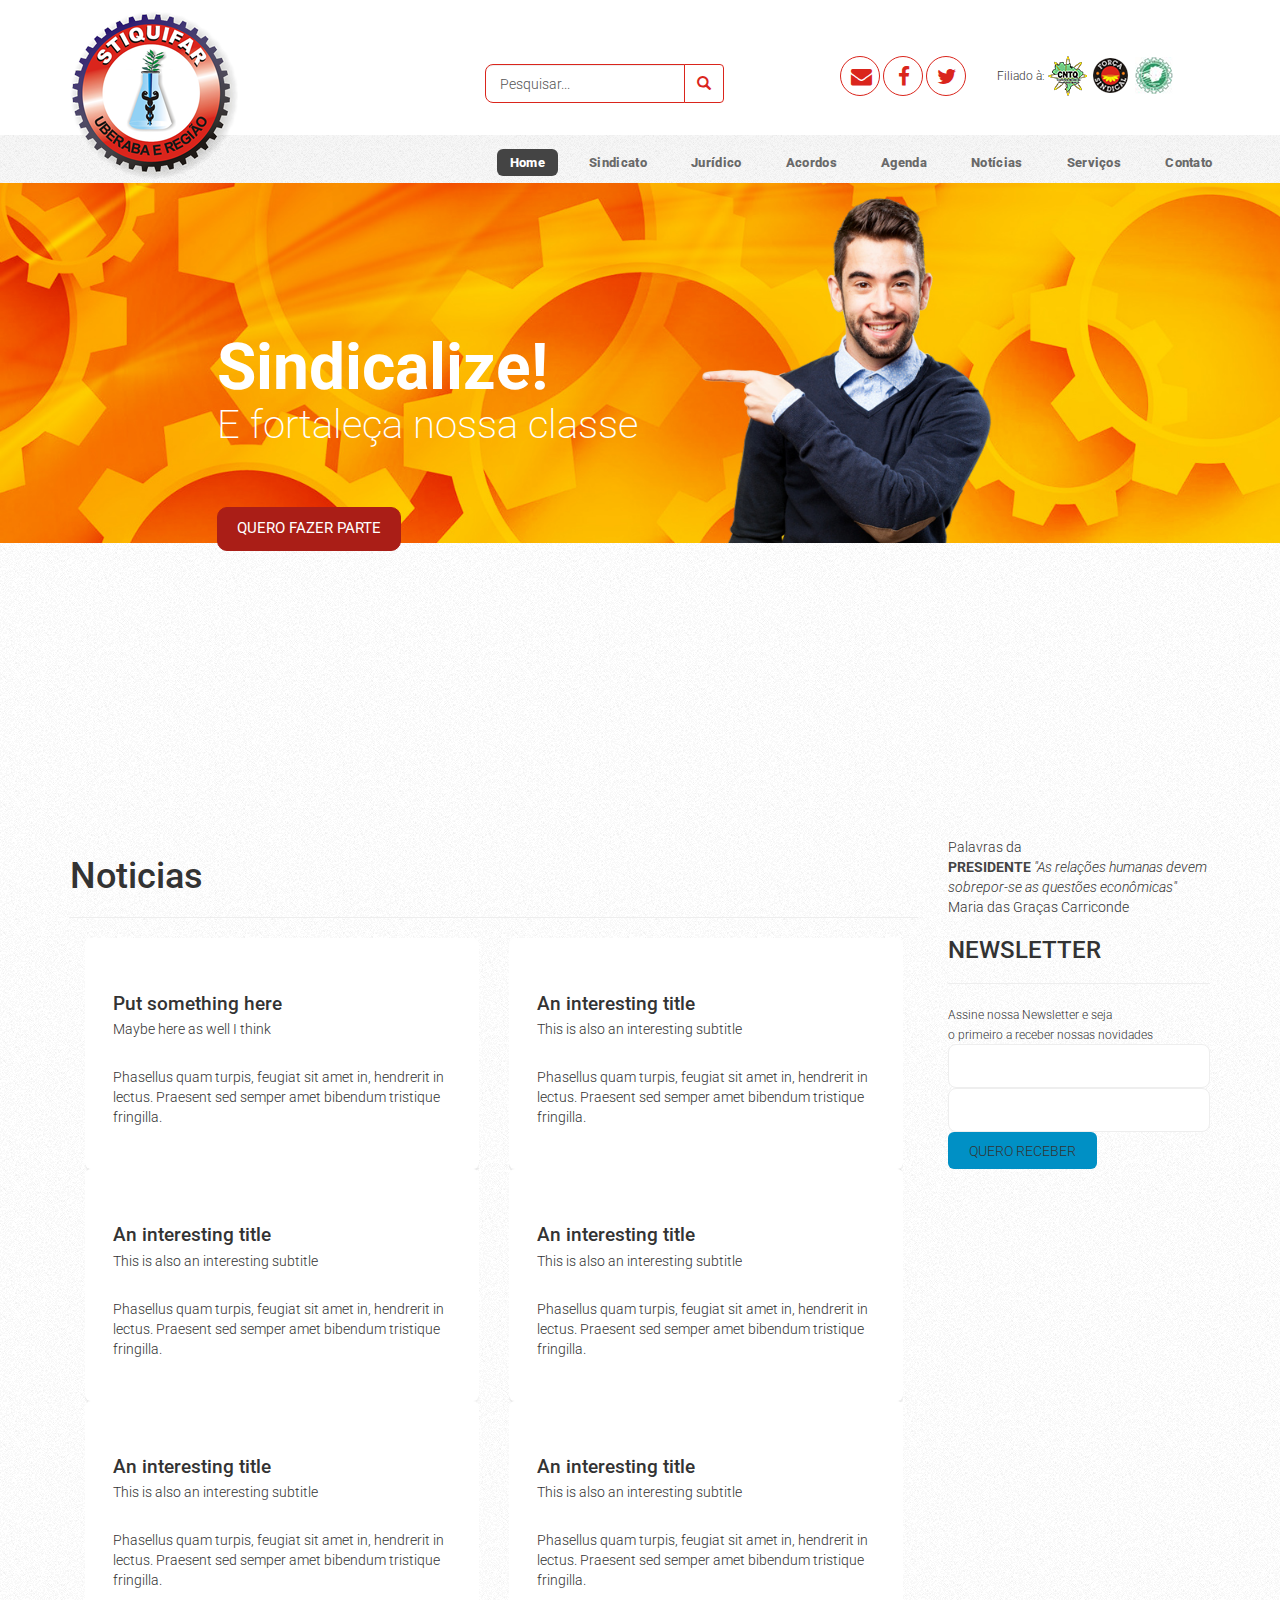
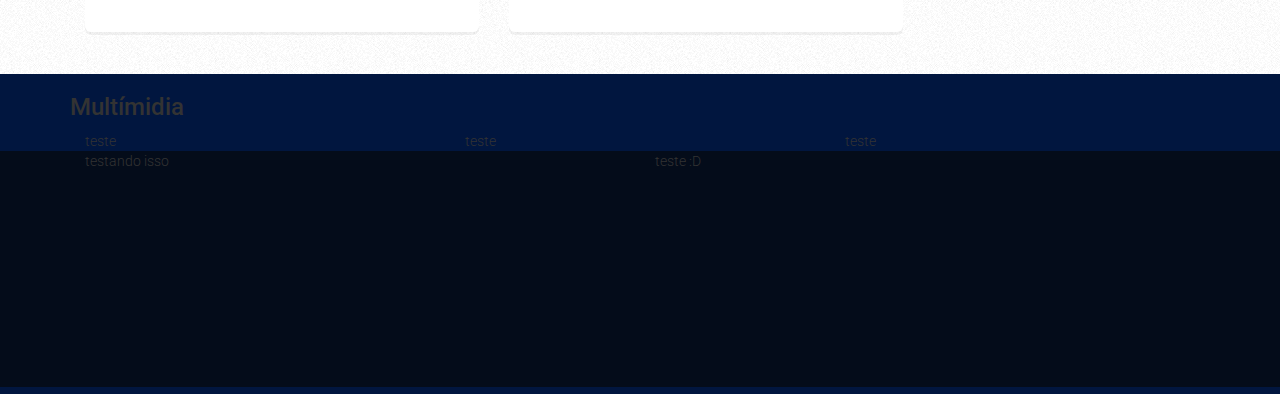
==== commit 44f5311f: "ALteração" ====
--- a/index.html
+++ b/index.html
@@ -6,8 +6,10 @@
 	<meta charset="utf-8" />
 	<meta name="viewport" content="width=device-width, initial-scale=1" />
 	<!--[if lte IE 8]><script src="assets/js/ie/html5shiv.js"></script><![endif]-->
+	<link rel="stylesheet" href="https://maxcdn.bootstrapcdn.com/font-awesome/4.3.0/css/font-awesome.min.css">
 	<link rel="stylesheet" href="assets/css/main.css" />
 	<!--[if lte IE 8]><link rel="stylesheet" href="assets/css/ie8.css" /><![endif]-->
+	<link href="https://fonts.googleapis.com/css?family=Roboto:300,400,500,500i,700" rel="stylesheet">
 	<!-- Latest compiled and minified CSS -->
 	<!-- Latest compiled and minified CSS -->
 	<link rel="stylesheet" href="https://maxcdn.bootstrapcdn.com/bootstrap/3.3.7/css/bootstrap.min.css" integrity="sha384-BVYiiSIFeK1dGmJRAkycuHAHRg32OmUcww7on3RYdg4Va+PmSTsz/K68vbdEjh4u" crossorigin="anonymous">
@@ -17,33 +19,50 @@
 <div id="page-wrapper">
 
 	<div id="header-faixa-branca">
-		<div class="col-md-12">
-			<div class="col-md-4 col-hidden-xs col-hidden-md"></div>
-			<!-- area form search -->
-			<div class="col-md-4 col-sm-12 col-xs-12">
-				<div class="area-form">
-					<form method="#" class="">
-						<input type="text" class="form-control" >
-					</form>
-				</div>
-			</div>
-			<div class="col-md-4 col-sm-12 col-xs-12">
-				<nav class="area-rede-social">
-					<ul>
-						<li><a href="">teste</a></li>
-						<li><a href="">teste</a></li>
-						<li><a href="">teste</a></li>
-					</ul>
-
-				</nav>
-				<nav class="area-filiado">
-					<ul>
-						<li><a href="">teste</a></li>
-						<li><a href="">teste</a></li>
-						<li><a href="">teste</a></li>
-					</ul>
-
-				</nav>
+		<div class="container">
+			<div class="area-total-header-branco col-md-12">
+				<div class="col-md-4 col-hidden-xs col-hidden-md"></div>
+				<!-- area form search -->
+				<div class="col-md-4 col-sm-12 col-xs-12 hidden-sm hidden-xs">
+					<div class="area-form">
+						<form class="navbar-form" role="search">
+							<div class="input-group" id="area-pesquisa">
+								<input type="text" class="form-control" placeholder="Pesquisar..." name="search" id="pesquisar">
+								<div class="input-group-btn">
+									<button class="btn btn-default" type="submit"><i class="glyphicon glyphicon-search"></i></button>
+								</div>
+							</div>
+						</form>
+					</div>
+				</div>
+				<div class="col-md-4 col-sm-12 col-xs-12">
+					<nav class="area-rede-social">
+						<ul>
+							<li class="nav-icon carta">
+								<a href="#">
+									<i class="fa fa-envelope" aria-hidden="true"></i>
+								</a>
+							</li>
+							<li class="nav-icon facebook">
+								<a href="#"><i class="fa fa-facebook"></i></a>
+							</li>
+							<li class="nav-icon twitter">
+								<a href="#">
+									<i class="fa fa-twitter" aria-hidden="true"></i>
+								</a>
+							</li>
+						</ul>
+					</nav>
+					<nav class="area-filiado ">
+						<ul>
+							<li><small>Filiado à:</small></li>
+							<li><img src="assets/images/icones/filiados1.png"/></li>
+							<li><img src="assets/images/icones/filiados2.png"/></li>
+							<li><img src="assets/images/icones/filiados3.png"/></li>
+						</ul>
+
+					</nav>
+				</div>
 			</div>
 		</div>
 	</div>
@@ -61,8 +80,8 @@
 			<!-- Nav -->
 			<nav id="nav">
 				<ul>
-					<li class="current"><a href="index.html">Welcome</a></li>
-					<li>
+					<li class="current"><a href="index.html">Home</a></li>
+					<!--<li>
 						<a href="#">Dropdown</a>
 						<ul>
 							<li><a href="#">Lorem ipsum dolor</a></li>
@@ -78,10 +97,14 @@
 							</li>
 							<li><a href="#">Veroeros feugiat</a></li>
 						</ul>
-					</li>
-					<li><a href="left-sidebar.html">Left Sidebar</a></li>
-					<li><a href="right-sidebar.html">Right Sidebar</a></li>
-					<li><a href="no-sidebar.html">No Sidebar</a></li>
+					</li> -->
+					<li><a href="#">Sindicato</a></li>
+					<li><a href="#">Jurídico</a></li>
+					<li><a href="#">Acordos</a></li>
+					<li><a href="#">Agenda</a></li>
+					<li><a href="#">Notícias</a></li>
+					<li><a href="#">Serviços</a></li>
+					<li><a href="#">Contato</a></li>
 				</ul>
 			</nav>
 
@@ -91,14 +114,14 @@
 	<!-- Banner -->
 	<section class="area-banner" id="banner-wrapper">
 		<div class="container">
-			<div class="col-md-6  pull-left col-sm-12 col-xs-12">
+			<div class="box-banner-esquerda col-md-6  pull-left col-sm-12 col-xs-12">
 
 				<div class="texto-banner">
 					<h1>Sindicalize!</h1>
 					<h2>E fortaleça nossa classe</h2>
 				</div>
 				<div class="botao-banner">
-					<a class="" href="#">
+					<a class="btn btn-default btn-fazer-parte" href="#">
 						QUERO Fazer Parte
 					</a>
 				</div>
--- a/assets/css/main.css
+++ b/assets/css/main.css
@@ -14,8 +14,9 @@
 	padding: 0;
 	border: 0;
 	font-size: 100%;
-	font: inherit;
+	font-family: 'Roboto','regular', sans-serif;
 	vertical-align: baseline;
+
 }
 
 article, aside, details, figcaption, figure, footer, header, hgroup, menu, nav, section {
@@ -1865,6 +1866,7 @@
 
 #logo {
 	display: inline-block;
+	position: relative;
 }
 
 
@@ -2073,19 +2075,138 @@
 
 /* alterações css */
 
+
+/* parte do header */
 #header-faixa-branca{
 	height:135px;
 	background-color: #fff;
 	width: 100%;
 }
 
+.area-total-header-branco{
+	margin-top: 56px;
+}
+
+#pesquisar{
+	border:1px solid #da251c;
+	color: #da251c;
+	height: 39px;
+	width: 200px;
+}
+
+
+#area-pesquisa button{
+	border:1px solid #da251c;
+	height: 39px;
+
+}
+#logo h1{
+	position: absolute;
+	z-index: 9999;
+	margin-top: -139px;
+}
+
+
+#area-pesquisa i{
+	color:#da251c;
+}
+
+.area-rede-social{
+
+	float: left;
+}
+.area-rede-social ul li,.area-filiado ul,li{
+	display: inline-block;
+}
+
+.area-filiado{
+margin-left: 31px;
+	float: left;
+}
+
+
+.nav-icon{
+	display: block;
+	width: 40px;
+	height: 40px;
+	text-align: center;
+	line-height: 40px;
+	color: #fff;
+	border: 1px solid #da251c;
+	font-size: 1.375rem;
+	-moz-border-radius: 50%;
+	border-radius: 50%;
+	position: relative;
+}
+
+.nav-icon a{
+	width: 40px;
+	height: 40px;
+	position: absolute;
+	top: 0;
+	z-index: 1;
+	display: block;
+	font-size: 1px;
+}
+
+.nav-icon i{
+	color: #da251c;
+	font-size: 21px;
+	text-indent: 0px;
+	line-height: 39px;
+}
+
+
+
+
+/* css banner */
+
 .area-banner{
 	position: relative;
 
 	background-image: url(../images/banner-principal.jpg);
-	height: 450px;
+	height: 542px;
 	background-size: 100% auto;
 	background-repeat: no-repeat;
+
+}
+
+
+.texto-banner h1{
+	font-size: 64px;
+	color: #fff;
+	font-weight: bold;
+	margin-bottom: 0;
+}
+
+
+.texto-banner h2{
+	margin-top: 0;
+	color: #fff;
+	font-size: 40px;
+	font-weight: 200;
+}
+
+.box-banner-esquerda{
+	margin-left: 132px;
+	margin-top:130px;
+}
+
+.botao-banner .btn-fazer-parte{
+	background-color: #aa1e17;
+	border:1px solid #aa1e17;
+	padding: 10px;
+	font-size: 15px;
+	border-radius: 5px;
+	color: #fff;
+	font-weight: 400;
+	text-transform: uppercase;
+	-webkit-border-radius: 10px;
+	-moz-border-radius: 10px;
+	-o-border-radius: 10px;
+	-ms-border-radius: 10px;
+	width: 184px;
+	margin-top: 50px;
 
 }
 
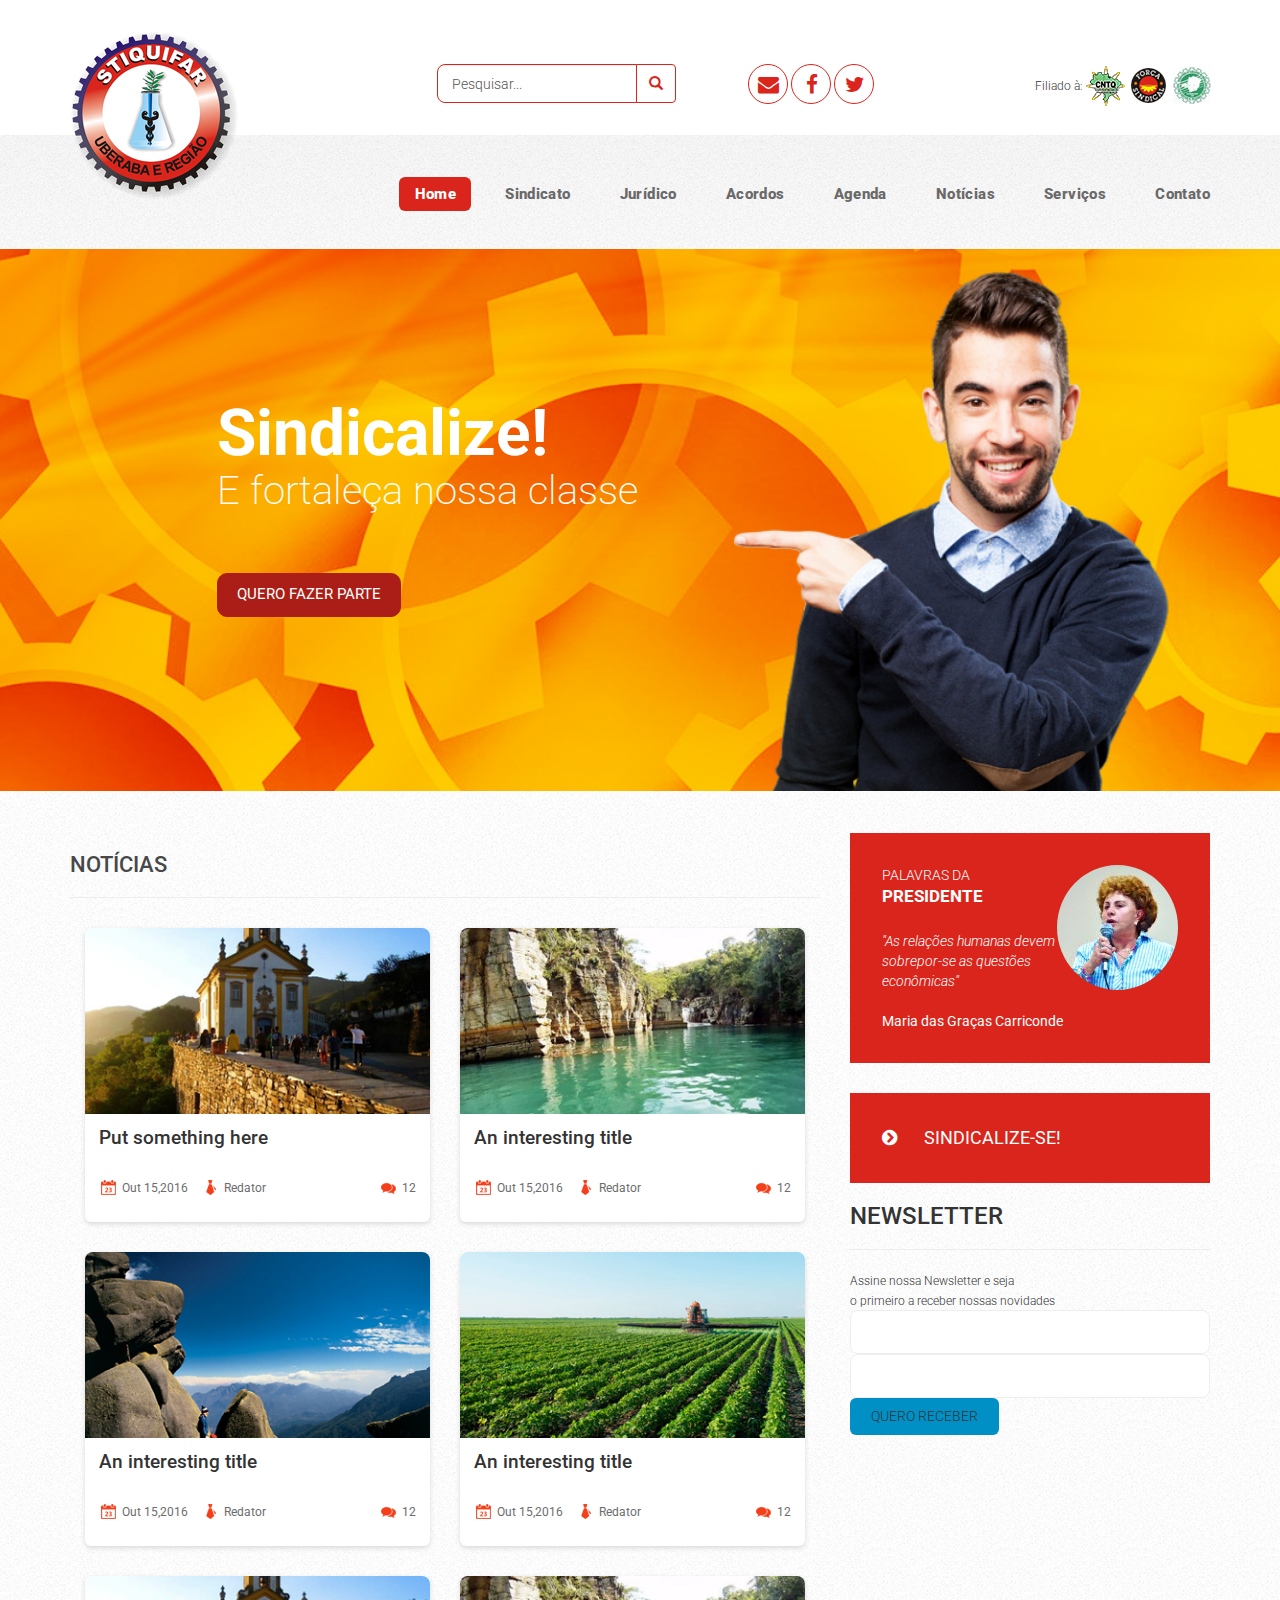
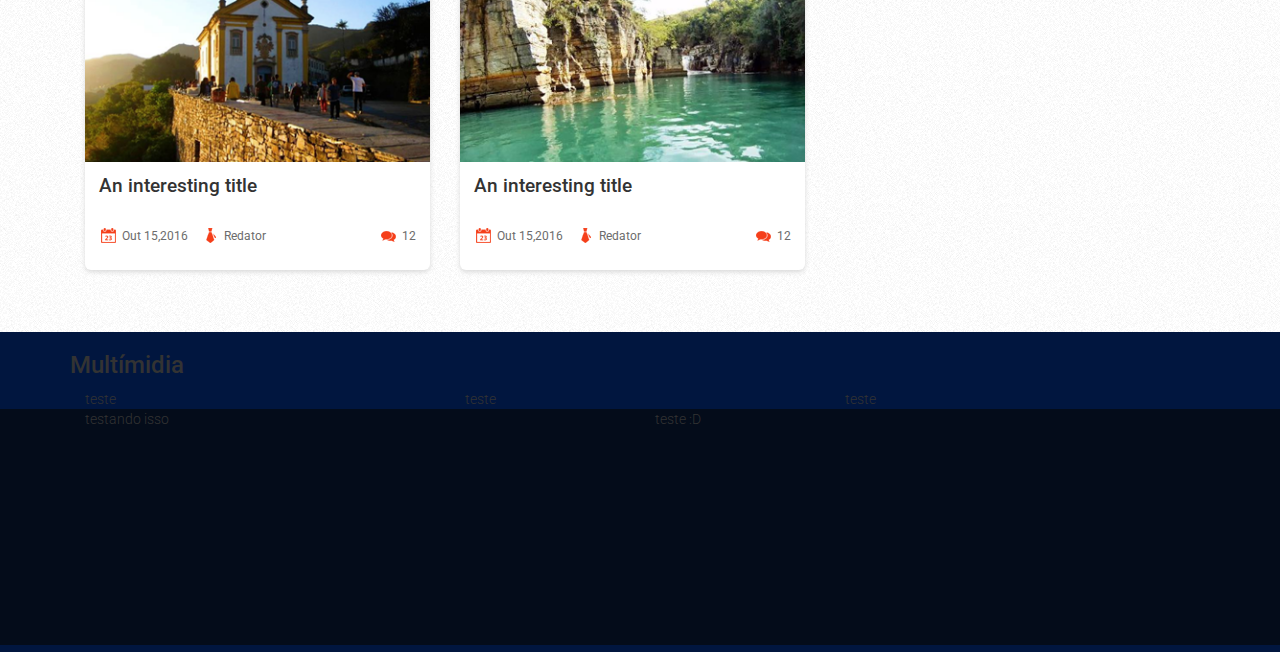
==== commit 451ff217: "Enviando arquivos" ====
--- a/index.html
+++ b/index.html
@@ -2,289 +2,336 @@
 
 <html>
 <head>
-	<title>Verti by HTML5 UP</title>
-	<meta charset="utf-8" />
-	<meta name="viewport" content="width=device-width, initial-scale=1" />
-	<!--[if lte IE 8]><script src="assets/js/ie/html5shiv.js"></script><![endif]-->
-	<link rel="stylesheet" href="https://maxcdn.bootstrapcdn.com/font-awesome/4.3.0/css/font-awesome.min.css">
-	<link rel="stylesheet" href="assets/css/main.css" />
-	<!--[if lte IE 8]><link rel="stylesheet" href="assets/css/ie8.css" /><![endif]-->
-	<link href="https://fonts.googleapis.com/css?family=Roboto:300,400,500,500i,700" rel="stylesheet">
-	<!-- Latest compiled and minified CSS -->
-	<!-- Latest compiled and minified CSS -->
-	<link rel="stylesheet" href="https://maxcdn.bootstrapcdn.com/bootstrap/3.3.7/css/bootstrap.min.css" integrity="sha384-BVYiiSIFeK1dGmJRAkycuHAHRg32OmUcww7on3RYdg4Va+PmSTsz/K68vbdEjh4u" crossorigin="anonymous">
+    <title>Verti by HTML5 UP</title>
+    <meta charset="utf-8" />
+    <meta name="viewport" content="width=device-width, initial-scale=1" />
+    <!--[if lte IE 8]><script src="assets/js/ie/html5shiv.js"></script><![endif]-->
+    <link rel="stylesheet" href="https://maxcdn.bootstrapcdn.com/font-awesome/4.3.0/css/font-awesome.min.css">
+    <link rel="stylesheet" href="assets/css/main.css" />
+    <!--[if lte IE 8]><link rel="stylesheet" href="assets/css/ie8.css" /><![endif]-->
+    <link href="https://fonts.googleapis.com/css?family=Roboto:300,400,500,500i,700" rel="stylesheet">
+    <!-- Latest compiled and minified CSS -->
+    <!-- Latest compiled and minified CSS -->
+    <link rel="stylesheet" href="https://maxcdn.bootstrapcdn.com/bootstrap/3.3.7/css/bootstrap.min.css" integrity="sha384-BVYiiSIFeK1dGmJRAkycuHAHRg32OmUcww7on3RYdg4Va+PmSTsz/K68vbdEjh4u" crossorigin="anonymous">
 
 </head>
 <body class="homepage">
 <div id="page-wrapper">
 
-	<div id="header-faixa-branca">
-		<div class="container">
-			<div class="area-total-header-branco col-md-12">
-				<div class="col-md-4 col-hidden-xs col-hidden-md"></div>
-				<!-- area form search -->
-				<div class="col-md-4 col-sm-12 col-xs-12 hidden-sm hidden-xs">
-					<div class="area-form">
-						<form class="navbar-form" role="search">
-							<div class="input-group" id="area-pesquisa">
-								<input type="text" class="form-control" placeholder="Pesquisar..." name="search" id="pesquisar">
-								<div class="input-group-btn">
-									<button class="btn btn-default" type="submit"><i class="glyphicon glyphicon-search"></i></button>
-								</div>
-							</div>
-						</form>
-					</div>
-				</div>
-				<div class="col-md-4 col-sm-12 col-xs-12">
-					<nav class="area-rede-social">
-						<ul>
-							<li class="nav-icon carta">
-								<a href="#">
-									<i class="fa fa-envelope" aria-hidden="true"></i>
-								</a>
-							</li>
-							<li class="nav-icon facebook">
-								<a href="#"><i class="fa fa-facebook"></i></a>
-							</li>
-							<li class="nav-icon twitter">
-								<a href="#">
-									<i class="fa fa-twitter" aria-hidden="true"></i>
-								</a>
-							</li>
-						</ul>
-					</nav>
-					<nav class="area-filiado ">
-						<ul>
-							<li><small>Filiado à:</small></li>
-							<li><img src="assets/images/icones/filiados1.png"/></li>
-							<li><img src="assets/images/icones/filiados2.png"/></li>
-							<li><img src="assets/images/icones/filiados3.png"/></li>
-						</ul>
-
-					</nav>
-				</div>
-			</div>
-		</div>
-	</div>
-
-	<!-- Header		 -->
-	<div id="header-wrapper">
-		<header id="header" class="container">
-
-			<!-- Logo -->
-			<div id="logo">
-				<h1><a href="#"><img src="assets/images/logo.png" /> </a></h1>
-
-			</div>
-
-			<!-- Nav -->
-			<nav id="nav">
-				<ul>
-					<li class="current"><a href="index.html">Home</a></li>
-					<!--<li>
-						<a href="#">Dropdown</a>
-						<ul>
-							<li><a href="#">Lorem ipsum dolor</a></li>
-							<li><a href="#">Magna phasellus</a></li>
-							<li>
-								<a href="#">Phasellus consequat</a>
-								<ul>
-									<li><a href="#">Lorem ipsum dolor</a></li>
-									<li><a href="#">Phasellus consequat</a></li>
-									<li><a href="#">Magna phasellus</a></li>
-									<li><a href="#">Etiam dolore nisl</a></li>
-								</ul>
-							</li>
-							<li><a href="#">Veroeros feugiat</a></li>
-						</ul>
-					</li> -->
-					<li><a href="#">Sindicato</a></li>
-					<li><a href="#">Jurídico</a></li>
-					<li><a href="#">Acordos</a></li>
-					<li><a href="#">Agenda</a></li>
-					<li><a href="#">Notícias</a></li>
-					<li><a href="#">Serviços</a></li>
-					<li><a href="#">Contato</a></li>
-				</ul>
-			</nav>
-
-		</header>
-	</div>
-
-	<!-- Banner -->
-	<section class="area-banner" id="banner-wrapper">
-		<div class="container">
-			<div class="box-banner-esquerda col-md-6  pull-left col-sm-12 col-xs-12">
-
-				<div class="texto-banner">
-					<h1>Sindicalize!</h1>
-					<h2>E fortaleça nossa classe</h2>
-				</div>
-				<div class="botao-banner">
-					<a class="btn btn-default btn-fazer-parte" href="#">
-						QUERO Fazer Parte
-					</a>
-				</div>
-			</div>
-		</div>
-	</section>
-
-	<!-- Features -->
-	<div id="features-wrapper">
-		<div class="container">
-			<div class="row">
-				<div class="col-md-9 col-lg-9">
-					<h1>Noticias</h1>
-					<hr />
-					<div class="item col-xs-12 col-sm-6 col-lg-6 col-md-6">
-
-						<!-- Box -->
-						<section class="box feature">
-							<a href="#" class="image featured"><img src="images/pic01.jpg" alt="" /></a>
-							<div class="inner">
-								<header>
-									<h2>Put something here</h2>
-									<p>Maybe here as well I think</p>
-								</header>
-								<p>Phasellus quam turpis, feugiat sit amet in, hendrerit in lectus. Praesent sed semper amet bibendum tristique fringilla.</p>
-							</div>
-						</section>
-
-					</div>
-					<div class="item col-xs-12 col-sm-6 col-lg-6 col-md-6">
-
-						<!-- Box -->
-						<section class="box feature">
-							<a href="#" class="image featured"><img src="images/pic02.jpg" alt="" /></a>
-							<div class="inner">
-								<header>
-									<h2>An interesting title</h2>
-									<p>This is also an interesting subtitle</p>
-								</header>
-								<p>Phasellus quam turpis, feugiat sit amet in, hendrerit in lectus. Praesent sed semper amet bibendum tristique fringilla.</p>
-							</div>
-						</section>
-
-					</div>
-					<div class="item col-xs-12 col-sm-6 col-lg-6 col-md-6">
-
-						<!-- Box -->
-						<section class="box feature">
-							<a href="#" class="image featured"><img src="images/pic02.jpg" alt="" /></a>
-							<div class="inner">
-								<header>
-									<h2>An interesting title</h2>
-									<p>This is also an interesting subtitle</p>
-								</header>
-								<p>Phasellus quam turpis, feugiat sit amet in, hendrerit in lectus. Praesent sed semper amet bibendum tristique fringilla.</p>
-							</div>
-						</section>
-
-					</div>
-					<div class="item col-xs-12 col-sm-6 col-lg-6 col-md-6">
-
-						<!-- Box -->
-						<section class="box feature">
-							<a href="#" class="image featured"><img src="images/pic02.jpg" alt="" /></a>
-							<div class="inner">
-								<header>
-									<h2>An interesting title</h2>
-									<p>This is also an interesting subtitle</p>
-								</header>
-								<p>Phasellus quam turpis, feugiat sit amet in, hendrerit in lectus. Praesent sed semper amet bibendum tristique fringilla.</p>
-							</div>
-						</section>
-
-					</div>
-					<div class="item col-xs-12 col-sm-6 col-lg-6 col-md-6">
-
-						<!-- Box -->
-						<section class="box feature">
-							<a href="#" class="image featured"><img src="images/pic02.jpg" alt="" /></a>
-							<div class="inner">
-								<header>
-									<h2>An interesting title</h2>
-									<p>This is also an interesting subtitle</p>
-								</header>
-								<p>Phasellus quam turpis, feugiat sit amet in, hendrerit in lectus. Praesent sed semper amet bibendum tristique fringilla.</p>
-							</div>
-						</section>
-
-					</div>
-					<div class="item col-xs-12 col-sm-6 col-lg-6 col-md-6">
-
-						<!-- Box -->
-						<section class="box feature">
-							<a href="#" class="image featured"><img src="images/pic02.jpg" alt="" /></a>
-							<div class="inner">
-								<header>
-									<h2>An interesting title</h2>
-									<p>This is also an interesting subtitle</p>
-								</header>
-								<p>Phasellus quam turpis, feugiat sit amet in, hendrerit in lectus. Praesent sed semper amet bibendum tristique fringilla.</p>
-							</div>
-						</section>
-
-					</div>
-
-				</div>
-				<div class="col-md-3 col-lg-3	">
-					<div class="bg-vermelho">
-						<img align="right"  />
-						<span>Palavras da<br /><strong>PRESIDENTE</strong></span>
-						<span><i>"As relações humanas devem sobrepor-se as questões econômicas"</i></span><br />
-						<smal>Maria das Graças Carriconde</smal>
-
-					</div>
-					<div class="bg-vermelho"></div>
-					<div class="bg-vermelho"></div>
-					<div class="bg-vermelho"></div>
-					<div class="newsletter-principal">
-						<h3>NEWSLETTER</h3>
-						<hr />
-						<small>Assine nossa Newsletter e seja<br />o primeiro a receber nossas novidades</small>
-						<form>
-							<input type="text" />
-							<input type="text" />
-							<button type="submit">QUERO RECEBER</button>
-						</form>
-					</div>
-					<div class="facebook-caixa">
-
-					</div>
-				</div>
-			</div>
-		</div>
-	</div>
-
-	<!-- Footer -->
-	<div id="footer-wrapper">
-		<footer id="footer">
-
-			<div class="container">
-				<h3>Multímidia</h3>
-				<div class="col-md-4 col-lg-4 col-xs-12">
-					teste
-				</div>
-				<div class="col-md-4 col-lg-4 col-xs-12">
-					teste
-				</div>
-				<div class="col-md-4 col-lg-4 col-xs-12">
-					teste
-				</div>
-			</div>
-			<div class="pre-footer">
-				<div class="container">
-					<div class="col-md-6">
-						testando isso
-					</div>
-					<div class="col-md-6">
-						teste :D
-					</div>
-				</div>
-			</div>
-		</footer>
-	</div>
+    <div id="header-faixa-branca">
+        <div class="container">
+            <div class="area-total-header-branco col-md-12">
+
+                <!-- area form search -->
+                <div class="col-md-3 col-md-offset-4 col-sm-12 col-xs-12 hidden-sm hidden-xs">
+                    <div class="area-form">
+                        <form class="navbar-form" role="search">
+                            <div class="input-group" id="area-pesquisa">
+                                <input type="text" class="form-control" placeholder="Pesquisar..." name="search" id="pesquisar">
+                                <div class="input-group-btn">
+                                    <button class="btn btn-default" type="submit"><i class="glyphicon glyphicon-search"></i></button>
+                                </div>
+                            </div>
+                        </form>
+                    </div>
+                </div>
+                <div class="col-md-5 texto-alinha-centro no-padding col-sm-12 col-xs-12">
+                    <nav class="area-rede-social">
+                        <ul>
+                            <li class="nav-icon carta">
+                                <a href="#">
+                                    <i class="fa fa-envelope" aria-hidden="true"></i>
+                                </a>
+                            </li>
+                            <li class="nav-icon facebook">
+                                <a href="#"><i class="fa fa-facebook"></i></a>
+                            </li>
+                            <li class="nav-icon twitter">
+                                <a href="#">
+                                    <i class="fa fa-twitter" aria-hidden="true"></i>
+                                </a>
+                            </li>
+                        </ul>
+                    </nav>
+                    <div class="borda-nav"></div>
+                    <nav class="area-filiado ">
+                        <ul>
+                            <li><small>Filiado à:</small></li>
+                            <li><img src="assets/images/icones/filiados1.png"/></li>
+                            <li><img src="assets/images/icones/filiados2.png"/></li>
+                            <li><img src="assets/images/icones/filiados3.png"/></li>
+                        </ul>
+
+                    </nav>
+                </div>
+            </div>
+        </div>
+    </div>
+
+    <!-- Header		 -->
+    <div id="header-wrapper">
+        <header id="header" class="container header-menu-nav-total">
+
+            <!-- Logo -->
+            <div id="logo">
+                <h1><a href="#"><img src="assets/images/logo.png" /> </a></h1>
+
+            </div>
+
+            <!-- Nav -->
+            <nav id="nav">
+                <ul>
+                    <li class="current"><a href="index.html">Home</a></li>
+                    <!--<li>
+                        <a href="#">Dropdown</a>
+                        <ul>
+                            <li><a href="#">Lorem ipsum dolor</a></li>
+                            <li><a href="#">Magna phasellus</a></li>
+                            <li>
+                                <a href="#">Phasellus consequat</a>
+                                <ul>
+                                    <li><a href="#">Lorem ipsum dolor</a></li>
+                                    <li><a href="#">Phasellus consequat</a></li>
+                                    <li><a href="#">Magna phasellus</a></li>
+                                    <li><a href="#">Etiam dolore nisl</a></li>
+                                </ul>
+                            </li>
+                            <li><a href="#">Veroeros feugiat</a></li>
+                        </ul>
+                    </li> -->
+                    <li><a href="#">Sindicato</a></li>
+                    <li><a href="#">Jurídico</a></li>
+                    <li><a href="#">Acordos</a></li>
+                    <li><a href="#">Agenda</a></li>
+                    <li><a href="#">Notícias</a></li>
+                    <li><a href="#">Serviços</a></li>
+                    <li><a href="#">Contato</a></li>
+                </ul>
+            </nav>
+
+        </header>
+    </div>
+
+    <!-- Banner -->
+    <section class="area-banner mb0" id="banner-wrapper">
+        <div class="container">
+            <div class="box-banner-esquerda col-md-6  pull-left col-sm-12 col-xs-12">
+
+                <div class="texto-banner">
+                    <h1>Sindicalize!</h1>
+                    <h2>E fortaleça nossa classe</h2>
+                </div>
+                <div class="botao-banner">
+                    <a class="btn btn-default btn-fazer-parte" href="#">
+                        QUERO Fazer Parte
+                    </a>
+                </div>
+            </div>
+        </div>
+    </section>
+
+    <!-- Features -->
+    <div id="features-wrapper">
+        <div class="container">
+            <div class="row">
+                <div class="col-md-8 col-lg-8">
+                    <h1 class="titulo-noticia">Notícias</h1>
+                    <hr />
+                    <div class="item col-xs-12 col-sm-6 col-lg-6 col-md-6">
+
+                        <!-- Box -->
+                        <section class="box feature">
+                            <a href="#" class="image featured"><img src="assets/images/imagem1.png" alt="" /></a>
+                            <div class="inner">
+                                <header>
+                                    <h2>Put something here</h2>
+                                </header>
+                                <div class="artical-links">
+                                    <ul class="no-padding">
+                                        <li><small> </small><span>Out 15,2016</span></li>
+                                        <li><small class="redator"> </small><span>Redator</span></li>
+
+                                        <li><small class="posts"> </small><span>12</span></li>
+
+                                    </ul>
+                                </div>
+                            </div>
+                        </section>
+
+                    </div>
+                    <div class="item col-xs-12 col-sm-6 col-lg-6 col-md-6">
+
+                        <!-- Box -->
+                        <section class="box feature">
+                            <a href="#" class="image featured"><img src="assets/images/imagem2.png" alt="" /></a>
+                            <div class="inner">
+                                <header>
+                                    <h2>An interesting title</h2>
+                                </header>
+                                <div class="artical-links">
+                                    <ul class="no-padding">
+                                        <li><small> </small><span>Out 15,2016</span></li>
+                                        <li><small class="redator"> </small><span>Redator</span></li>
+
+                                        <li><small class="posts"> </small><span>12</span></li>
+
+                                    </ul>
+                                </div>
+                            </div>
+                        </section>
+
+                    </div>
+                    <div class="item col-xs-12 col-sm-6 col-lg-6 col-md-6">
+
+                        <!-- Box -->
+                        <section class="box feature">
+                            <a href="#" class="image featured"><img src="assets/images/imagem3.png" alt="" /></a>
+                            <div class="inner">
+                                <header>
+                                    <h2>An interesting title</h2>
+                                </header>
+                                <div class="artical-links">
+                                    <ul class="no-padding">
+                                        <li><small> </small><span>Out 15,2016</span></li>
+                                        <li><small class="redator"> </small><span>Redator</span></li>
+
+                                        <li><small class="posts"> </small><span>12</span></li>
+
+                                    </ul>
+                                </div>
+                            </div>
+                        </section>
+
+                    </div>
+                    <div class="item col-xs-12 col-sm-6 col-lg-6 col-md-6">
+
+                        <!-- Box -->
+                        <section class="box feature">
+                            <a href="#" class="image featured"><img src="assets/images/imagem4.png" alt="" /></a>
+                            <div class="inner">
+                                <header>
+                                    <h2>An interesting title</h2>
+                                </header>
+                                <div class="artical-links">
+                                    <ul class="no-padding">
+                                        <li><small> </small><span>Out 15,2016</span></li>
+                                        <li><small class="redator"> </small><span>Redator</span></li>
+                                        <li><small class="posts"> </small><span>12</span></li>
+                                    </ul>
+                                </div>
+                            </div>
+                        </section>
+
+                    </div>
+                    <div class="item col-xs-12 col-sm-6 col-lg-6 col-md-6">
+
+                        <!-- Box -->
+                        <section class="box feature">
+                            <a href="#" class="image featured"><img src="assets/images/imagem1.png" alt="" /></a>
+                            <div class="inner">
+                                <header>
+                                    <h2>An interesting title</h2>
+                                </header>
+                                <div class="artical-links">
+                                    <ul class="no-padding">
+                                        <li><small> </small><span>Out 15,2016</span></li>
+                                        <li><small class="redator"> </small><span>Redator</span></li>
+
+                                        <li><small class="posts"> </small><span>12</span></li>
+
+                                    </ul>
+                                </div>
+                            </div>
+                        </section>
+
+                    </div>
+                    <div class="item col-xs-12 col-sm-6 col-lg-6 col-md-6">
+
+                        <!-- Box -->
+                        <section class="box feature">
+                            <a href="#" class="image featured"><img src="assets/images/imagem2.png" alt="" /></a>
+                            <div class="inner">
+                                <header>
+                                    <h2>An interesting title</h2>
+
+                                </header>
+                                <div class="artical-links">
+                                    <ul class="no-padding">
+                                        <li><small> </small><span>Out 15,2016</span></li>
+                                        <li><small class="redator"> </small><span>Redator</span></li>
+
+                                        <li><small class="posts"> </small><span>12</span></li>
+
+                                    </ul>
+                                </div>
+                            </div>
+                        </section>
+
+                    </div>
+
+                </div>
+                <div class="col-md-4 col-lg-4 col-sm-12 col-xs-12">
+                    <div class="bg-vermelho mb30">
+                        <div class="bg-interno">
+                            <img src="assets/images/stiquifar-presidente.jpg" class="img-responsive img-circle" align="right"  />
+                            <span class="titulo-box">Palavras da<br /><strong >PRESIDENTE</strong></span><br />
+                            <span class="text-box"><i>"As relações humanas devem sobrepor-se as questões econômicas"</i></span><br />
+                            <span style="font-weight: 400">Maria das Graças Carriconde</span>
+                        </div>
+                    </div>
+                    <div class="bg-vermelho">
+                        <div class="bg-interno">
+                            <a href="#"> <i class="fa fa-chevron-circle-right" aria-hidden="true"></i> <span>SINDICALIZE-SE!</span></a>
+                        </div>
+                    </div>
+                    <div class="bg-vermelho"></div>
+                    <div class="bg-vermelho"></div>
+                    <div class="newsletter-principal">
+                        <h3>NEWSLETTER</h3>
+                        <hr />
+                        <small>Assine nossa Newsletter e seja<br />o primeiro a receber nossas novidades</small>
+                        <form>
+                            <input type="text" />
+                            <input type="text" />
+                            <button type="submit">QUERO RECEBER</button>
+                        </form>
+                    </div>
+                    <div class="facebook-caixa">
+
+                    </div>
+                </div>
+            </div>
+        </div>
+    </div>
+
+    <!-- Footer -->
+    <div id="footer-wrapper">
+        <footer id="footer">
+
+            <div class="container">
+                <h3>Multímidia</h3>
+                <div class="col-md-4 col-lg-4 col-xs-12">
+                    teste
+                </div>
+                <div class="col-md-4 col-lg-4 col-xs-12">
+                    teste
+                </div>
+                <div class="col-md-4 col-lg-4 col-xs-12">
+                    teste
+                </div>
+            </div>
+            <div class="pre-footer">
+                <div class="container">
+                    <div class="col-md-6">
+                        testando isso
+                    </div>
+                    <div class="col-md-6">
+                        teste :D
+                    </div>
+                </div>
+            </div>
+        </footer>
+    </div>
 
 </div>
 
--- a/assets/css/main.css
+++ b/assets/css/main.css
@@ -10,1453 +10,1453 @@
 /* Reset */
 
 html, body, div, span, applet, object, iframe, h1, h2, h3, h4, h5, h6, p, blockquote, pre, a, abbr, acronym, address, big, cite, code, del, dfn, em, img, ins, kbd, q, s, samp, small, strike, strong, sub, sup, tt, var, b, u, i, center, dl, dt, dd, ol, ul, li, fieldset, form, label, legend, table, caption, tbody, tfoot, thead, tr, th, td, article, aside, canvas, details, embed, figure, figcaption, footer, header, hgroup, menu, nav, output, ruby, section, summary, time, mark, audio, video {
-	margin: 0;
-	padding: 0;
-	border: 0;
-	font-size: 100%;
-	font-family: 'Roboto','regular', sans-serif;
-	vertical-align: baseline;
+    margin: 0;
+    padding: 0;
+    border: 0;
+    font-size: 100%;
+    font-family: 'Roboto','regular', sans-serif;
+    vertical-align: baseline;
 
 }
 
 article, aside, details, figcaption, figure, footer, header, hgroup, menu, nav, section {
-	display: block;
+    display: block;
 }
 
 body {
-	line-height: 1;
+    line-height: 1;
 }
 
 ol, ul {
-	list-style: none;
+    list-style: none;
 }
 
 blockquote, q {
-	quotes: none;
+    quotes: none;
 }
 
 blockquote:before, blockquote:after, q:before, q:after {
-	content: '';
-	content: none;
+    content: '';
+    content: none;
 }
 
 table {
-	border-collapse: collapse;
-	border-spacing: 0;
+    border-collapse: collapse;
+    border-spacing: 0;
 }
 
 body {
-	-webkit-text-size-adjust: none;
+    -webkit-text-size-adjust: none;
 }
 
 /* Box Model */
 
 *, *:before, *:after {
-	-moz-box-sizing: border-box;
-	-webkit-box-sizing: border-box;
-	box-sizing: border-box;
+    -moz-box-sizing: border-box;
+    -webkit-box-sizing: border-box;
+    box-sizing: border-box;
 }
 
 /* Containers */
 
 .container {
-	margin-left: auto;
-	margin-right: auto;
+    margin-left: auto;
+    margin-right: auto;
 }
 
 .container.\31 25\25 {
-					 width: 100%;
-					 max-width: 1750px;
-					 min-width: 1400px;
-				 }
+                     width: 100%;
+                     max-width: 1750px;
+                     min-width: 1400px;
+                 }
 
 .container.\37 5\25 {
-					width: 1050px;
-				}
+                    width: 1050px;
+                }
 
 .container.\35 0\25 {
-					width: 700px;
-				}
+                    width: 700px;
+                }
 
 .container.\32 5\25 {
-					width: 350px;
-				}
+                    width: 350px;
+                }
 
 .container {
-	width: 1400px;
+    width: 1400px;
 }
 
 @media screen and (max-width: 1680px) {
 
-	.container.\31 25\25 {
-						 width: 100%;
-						 max-width: 1500px;
-						 min-width: 1200px;
-					 }
-
-	.container.\37 5\25 {
-						width: 900px;
-					}
-
-	.container.\35 0\25 {
-						width: 600px;
-					}
-
-	.container.\32 5\25 {
-						width: 300px;
-					}
-
-	.container {
-		width: 1200px;
-	}
+    .container.\31 25\25 {
+                         width: 100%;
+                         max-width: 1500px;
+                         min-width: 1200px;
+                     }
+
+    .container.\37 5\25 {
+                        width: 900px;
+                    }
+
+    .container.\35 0\25 {
+                        width: 600px;
+                    }
+
+    .container.\32 5\25 {
+                        width: 300px;
+                    }
+
+    .container {
+        width: 1200px;
+    }
 
 }
 
 @media screen and (max-width: 1280px) {
 
-	.container.\31 25\25 {
-						 width: 100%;
-						 max-width: 1200px;
-						 min-width: 960px;
-					 }
-
-	.container.\37 5\25 {
-						width: 720px;
-					}
-
-	.container.\35 0\25 {
-						width: 480px;
-					}
-
-	.container.\32 5\25 {
-						width: 240px;
-					}
-
-	.container {
-		width: 960px;
-	}
+    .container.\31 25\25 {
+                         width: 100%;
+                         max-width: 1200px;
+                         min-width: 960px;
+                     }
+
+    .container.\37 5\25 {
+                        width: 720px;
+                    }
+
+    .container.\35 0\25 {
+                        width: 480px;
+                    }
+
+    .container.\32 5\25 {
+                        width: 240px;
+                    }
+
+    .container {
+        width: 960px;
+    }
 
 }
 
 @media screen and (max-width: 980px) {
 
-	.container.\31 25\25 {
-						 width: 100%;
-						 max-width: 112.5%;
-						 min-width: 90%;
-					 }
-
-	.container.\37 5\25 {
-						width: 67.5%;
-					}
-
-	.container.\35 0\25 {
-						width: 45%;
-					}
-
-	.container.\32 5\25 {
-						width: 22.5%;
-					}
-
-	.container {
-		width: 90% !important;
-	}
+    .container.\31 25\25 {
+                         width: 100%;
+                         max-width: 112.5%;
+                         min-width: 90%;
+                     }
+
+    .container.\37 5\25 {
+                        width: 67.5%;
+                    }
+
+    .container.\35 0\25 {
+                        width: 45%;
+                    }
+
+    .container.\32 5\25 {
+                        width: 22.5%;
+                    }
+
+    .container {
+        width: 90% !important;
+    }
 
 }
 
 @media screen and (max-width: 736px) {
 
-	.container.\31 25\25 {
-						 width: 100%;
-						 max-width: 125%;
-						 min-width: 100%;
-					 }
-
-	.container.\37 5\25 {
-						width: 75%;
-					}
-
-	.container.\35 0\25 {
-						width: 50%;
-					}
-
-	.container.\32 5\25 {
-						width: 25%;
-					}
-
-	.container {
-		width: 100% !important;
-	}
+    .container.\31 25\25 {
+                         width: 100%;
+                         max-width: 125%;
+                         min-width: 100%;
+                     }
+
+    .container.\37 5\25 {
+                        width: 75%;
+                    }
+
+    .container.\35 0\25 {
+                        width: 50%;
+                    }
+
+    .container.\32 5\25 {
+                        width: 25%;
+                    }
+
+    .container {
+        width: 100% !important;
+    }
 
 }
 
 /* Grid */
 
 .row {
-	border-bottom: solid 1px transparent;
-	-moz-box-sizing: border-box;
-	-webkit-box-sizing: border-box;
-	box-sizing: border-box;
+    border-bottom: solid 1px transparent;
+    -moz-box-sizing: border-box;
+    -webkit-box-sizing: border-box;
+    box-sizing: border-box;
 }
 
 .row > * {
-	float: left;
-	-moz-box-sizing: border-box;
-	-webkit-box-sizing: border-box;
-	box-sizing: border-box;
+    float: left;
+    -moz-box-sizing: border-box;
+    -webkit-box-sizing: border-box;
+    box-sizing: border-box;
 }
 
 .row:after, .row:before {
-	content: '';
-	display: block;
-	clear: both;
-	height: 0;
+    content: '';
+    display: block;
+    clear: both;
+    height: 0;
 }
 
 .row.uniform > * > :first-child {
-	margin-top: 0;
+    margin-top: 0;
 }
 
 .row.uniform > * > :last-child {
-	margin-bottom: 0;
+    margin-bottom: 0;
 }
 
 .row.\30 \25 > * {
-	padding: 0px 0 0 0px;
+    padding: 0px 0 0 0px;
 }
 
 .row.\30 \25 {
-	margin: 0px 0 -1px 0px;
+    margin: 0px 0 -1px 0px;
 }
 
 .row.uniform.\30 \25 > * {
-	padding: 0px 0 0 0px;
+    padding: 0px 0 0 0px;
 }
 
 .row.uniform.\30 \25 {
-	margin: 0px 0 -1px 0px;
+    margin: 0px 0 -1px 0px;
 }
 
 .row > * {
-	padding: 40px 0 0 40px;
+    padding: 40px 0 0 40px;
 }
 
 .row {
-	margin: -40px 0 -1px -40px;
+    margin: -40px 0 -1px -40px;
 }
 
 .row.uniform > * {
-	padding: 40px 0 0 40px;
+    padding: 40px 0 0 40px;
 }
 
 .row.uniform {
-	margin: -40px 0 -1px -40px;
+    margin: -40px 0 -1px -40px;
 }
 
 .row.\32 00\25 > * {
-			   padding: 80px 0 0 80px;
-		   }
+               padding: 80px 0 0 80px;
+           }
 
 .row.\32 00\25 {
-			   margin: -80px 0 -1px -80px;
-		   }
+               margin: -80px 0 -1px -80px;
+           }
 
 .row.uniform.\32 00\25 > * {
-					   padding: 80px 0 0 80px;
-				   }
+                       padding: 80px 0 0 80px;
+                   }
 
 .row.uniform.\32 00\25 {
-					   margin: -80px 0 -1px -80px;
-				   }
+                       margin: -80px 0 -1px -80px;
+                   }
 
 .row.\31 50\25 > * {
-			   padding: 60px 0 0 60px;
-		   }
+               padding: 60px 0 0 60px;
+           }
 
 .row.\31 50\25 {
-			   margin: -60px 0 -1px -60px;
-		   }
+               margin: -60px 0 -1px -60px;
+           }
 
 .row.uniform.\31 50\25 > * {
-					   padding: 60px 0 0 60px;
-				   }
+                       padding: 60px 0 0 60px;
+                   }
 
 .row.uniform.\31 50\25 {
-					   margin: -60px 0 -1px -60px;
-				   }
+                       margin: -60px 0 -1px -60px;
+                   }
 
 .row.\35 0\25 > * {
-			  padding: 20px 0 0 20px;
-		  }
+              padding: 20px 0 0 20px;
+          }
 
 .row.\35 0\25 {
-			  margin: -20px 0 -1px -20px;
-		  }
+              margin: -20px 0 -1px -20px;
+          }
 
 .row.uniform.\35 0\25 > * {
-					  padding: 20px 0 0 20px;
-				  }
+                      padding: 20px 0 0 20px;
+                  }
 
 .row.uniform.\35 0\25 {
-					  margin: -20px 0 -1px -20px;
-				  }
+                      margin: -20px 0 -1px -20px;
+                  }
 
 .row.\32 5\25 > * {
-			  padding: 10px 0 0 10px;
-		  }
+              padding: 10px 0 0 10px;
+          }
 
 .row.\32 5\25 {
-			  margin: -10px 0 -1px -10px;
-		  }
+              margin: -10px 0 -1px -10px;
+          }
 
 .row.uniform.\32 5\25 > * {
-					  padding: 10px 0 0 10px;
-				  }
+                      padding: 10px 0 0 10px;
+                  }
 
 .row.uniform.\32 5\25 {
-					  margin: -10px 0 -1px -10px;
-				  }
+                      margin: -10px 0 -1px -10px;
+                  }
 
 .\31 2u, .\31 2u\24 {
-				   width: 100%;
-				   clear: none;
-				   margin-left: 0;
-			   }
+                   width: 100%;
+                   clear: none;
+                   margin-left: 0;
+               }
 
 .\31 1u, .\31 1u\24 {
-				   width: 91.6666666667%;
-				   clear: none;
-				   margin-left: 0;
-			   }
+                   width: 91.6666666667%;
+                   clear: none;
+                   margin-left: 0;
+               }
 
 .\31 0u, .\31 0u\24 {
-				   width: 83.3333333333%;
-				   clear: none;
-				   margin-left: 0;
-			   }
+                   width: 83.3333333333%;
+                   clear: none;
+                   margin-left: 0;
+               }
 
 .\39 u, .\39 u\24 {
-	width: 75%;
-	clear: none;
-	margin-left: 0;
+    width: 75%;
+    clear: none;
+    margin-left: 0;
 }
 
 .\38 u, .\38 u\24 {
-	width: 66.6666666667%;
-	clear: none;
-	margin-left: 0;
+    width: 66.6666666667%;
+    clear: none;
+    margin-left: 0;
 }
 
 .\37 u, .\37 u\24 {
-	width: 58.3333333333%;
-	clear: none;
-	margin-left: 0;
+    width: 58.3333333333%;
+    clear: none;
+    margin-left: 0;
 }
 
 .\36 u, .\36 u\24 {
-	width: 50%;
-	clear: none;
-	margin-left: 0;
+    width: 50%;
+    clear: none;
+    margin-left: 0;
 }
 
 .\35 u, .\35 u\24 {
-	width: 41.6666666667%;
-	clear: none;
-	margin-left: 0;
+    width: 41.6666666667%;
+    clear: none;
+    margin-left: 0;
 }
 
 .\34 u, .\34 u\24 {
-	width: 33.3333333333%;
-	clear: none;
-	margin-left: 0;
+    width: 33.3333333333%;
+    clear: none;
+    margin-left: 0;
 }
 
 .\33 u, .\33 u\24 {
-	width: 25%;
-	clear: none;
-	margin-left: 0;
+    width: 25%;
+    clear: none;
+    margin-left: 0;
 }
 
 .\32 u, .\32 u\24 {
-	width: 16.6666666667%;
-	clear: none;
-	margin-left: 0;
+    width: 16.6666666667%;
+    clear: none;
+    margin-left: 0;
 }
 
 .\31 u, .\31 u\24 {
-	width: 8.3333333333%;
-	clear: none;
-	margin-left: 0;
+    width: 8.3333333333%;
+    clear: none;
+    margin-left: 0;
 }
 
 .\31 2u\24 + *,
-	  .\31 1u\24 + *,
-			.\31 0u\24 + *,
-				  .\39 u\24 + *,
-				  .\38 u\24 + *,
-				  .\37 u\24 + *,
-				  .\36 u\24 + *,
-				  .\35 u\24 + *,
-				  .\34 u\24 + *,
-				  .\33 u\24 + *,
-				  .\32 u\24 + *,
-				  .\31 u\24 + * {
-					  clear: left;
-				  }
+      .\31 1u\24 + *,
+            .\31 0u\24 + *,
+                  .\39 u\24 + *,
+                  .\38 u\24 + *,
+                  .\37 u\24 + *,
+                  .\36 u\24 + *,
+                  .\35 u\24 + *,
+                  .\34 u\24 + *,
+                  .\33 u\24 + *,
+                  .\32 u\24 + *,
+                  .\31 u\24 + * {
+                      clear: left;
+                  }
 
 .\-11u {
-	margin-left: 91.66667%;
+    margin-left: 91.66667%;
 }
 
 .\-10u {
-	margin-left: 83.33333%;
+    margin-left: 83.33333%;
 }
 
 .\-9u {
-	margin-left: 75%;
+    margin-left: 75%;
 }
 
 .\-8u {
-	margin-left: 66.66667%;
+    margin-left: 66.66667%;
 }
 
 .\-7u {
-	margin-left: 58.33333%;
+    margin-left: 58.33333%;
 }
 
 .\-6u {
-	margin-left: 50%;
+    margin-left: 50%;
 }
 
 .\-5u {
-	margin-left: 41.66667%;
+    margin-left: 41.66667%;
 }
 
 .\-4u {
-	margin-left: 33.33333%;
+    margin-left: 33.33333%;
 }
 
 .\-3u {
-	margin-left: 25%;
+    margin-left: 25%;
 }
 
 .\-2u {
-	margin-left: 16.66667%;
+    margin-left: 16.66667%;
 }
 
 .\-1u {
-	margin-left: 8.33333%;
+    margin-left: 8.33333%;
 }
 
 @media screen and (max-width: 1680px) {
 
-	.row > * {
-		padding: 40px 0 0 40px;
-	}
-
-	.row {
-		margin: -40px 0 -1px -40px;
-	}
-
-	.row.uniform > * {
-		padding: 40px 0 0 40px;
-	}
-
-	.row.uniform {
-		margin: -40px 0 -1px -40px;
-	}
-
-	.row.\32 00\25 > * {
-				   padding: 80px 0 0 80px;
-			   }
-
-	.row.\32 00\25 {
-				   margin: -80px 0 -1px -80px;
-			   }
-
-	.row.uniform.\32 00\25 > * {
-						   padding: 80px 0 0 80px;
-					   }
-
-	.row.uniform.\32 00\25 {
-						   margin: -80px 0 -1px -80px;
-					   }
-
-	.row.\31 50\25 > * {
-				   padding: 60px 0 0 60px;
-			   }
-
-	.row.\31 50\25 {
-				   margin: -60px 0 -1px -60px;
-			   }
-
-	.row.uniform.\31 50\25 > * {
-						   padding: 60px 0 0 60px;
-					   }
-
-	.row.uniform.\31 50\25 {
-						   margin: -60px 0 -1px -60px;
-					   }
-
-	.row.\35 0\25 > * {
-				  padding: 20px 0 0 20px;
-			  }
-
-	.row.\35 0\25 {
-				  margin: -20px 0 -1px -20px;
-			  }
-
-	.row.uniform.\35 0\25 > * {
-						  padding: 20px 0 0 20px;
-					  }
-
-	.row.uniform.\35 0\25 {
-						  margin: -20px 0 -1px -20px;
-					  }
-
-	.row.\32 5\25 > * {
-				  padding: 10px 0 0 10px;
-			  }
-
-	.row.\32 5\25 {
-				  margin: -10px 0 -1px -10px;
-			  }
-
-	.row.uniform.\32 5\25 > * {
-						  padding: 10px 0 0 10px;
-					  }
-
-	.row.uniform.\32 5\25 {
-						  margin: -10px 0 -1px -10px;
-					  }
-
-	.\31 2u\28xlarge\29, .\31 2u\24\28xlarge\29 {
-								   width: 100%;
-								   clear: none;
-								   margin-left: 0;
-							   }
-
-	.\31 1u\28xlarge\29, .\31 1u\24\28xlarge\29 {
-								   width: 91.6666666667%;
-								   clear: none;
-								   margin-left: 0;
-							   }
-
-	.\31 0u\28xlarge\29, .\31 0u\24\28xlarge\29 {
-								   width: 83.3333333333%;
-								   clear: none;
-								   margin-left: 0;
-							   }
-
-	.\39 u\28xlarge\29, .\39 u\24\28xlarge\29 {
-		width: 75%;
-		clear: none;
-		margin-left: 0;
-	}
-
-	.\38 u\28xlarge\29, .\38 u\24\28xlarge\29 {
-		width: 66.6666666667%;
-		clear: none;
-		margin-left: 0;
-	}
-
-	.\37 u\28xlarge\29, .\37 u\24\28xlarge\29 {
-		width: 58.3333333333%;
-		clear: none;
-		margin-left: 0;
-	}
-
-	.\36 u\28xlarge\29, .\36 u\24\28xlarge\29 {
-		width: 50%;
-		clear: none;
-		margin-left: 0;
-	}
-
-	.\35 u\28xlarge\29, .\35 u\24\28xlarge\29 {
-		width: 41.6666666667%;
-		clear: none;
-		margin-left: 0;
-	}
-
-	.\34 u\28xlarge\29, .\34 u\24\28xlarge\29 {
-		width: 33.3333333333%;
-		clear: none;
-		margin-left: 0;
-	}
-
-	.\33 u\28xlarge\29, .\33 u\24\28xlarge\29 {
-		width: 25%;
-		clear: none;
-		margin-left: 0;
-	}
-
-	.\32 u\28xlarge\29, .\32 u\24\28xlarge\29 {
-		width: 16.6666666667%;
-		clear: none;
-		margin-left: 0;
-	}
-
-	.\31 u\28xlarge\29, .\31 u\24\28xlarge\29 {
-		width: 8.3333333333%;
-		clear: none;
-		margin-left: 0;
-	}
-
-	.\31 2u\24\28xlarge\29 + *,
-		  .\31 1u\24\28xlarge\29 + *,
-				.\31 0u\24\28xlarge\29 + *,
-					  .\39 u\24\28xlarge\29 + *,
-					  .\38 u\24\28xlarge\29 + *,
-					  .\37 u\24\28xlarge\29 + *,
-					  .\36 u\24\28xlarge\29 + *,
-					  .\35 u\24\28xlarge\29 + *,
-					  .\34 u\24\28xlarge\29 + *,
-					  .\33 u\24\28xlarge\29 + *,
-					  .\32 u\24\28xlarge\29 + *,
-					  .\31 u\24\28xlarge\29 + * {
-						  clear: left;
-					  }
-
-	.\-11u\28xlarge\29 {
-		margin-left: 91.66667%;
-	}
-
-	.\-10u\28xlarge\29 {
-		margin-left: 83.33333%;
-	}
-
-	.\-9u\28xlarge\29 {
-		margin-left: 75%;
-	}
-
-	.\-8u\28xlarge\29 {
-		margin-left: 66.66667%;
-	}
-
-	.\-7u\28xlarge\29 {
-		margin-left: 58.33333%;
-	}
-
-	.\-6u\28xlarge\29 {
-		margin-left: 50%;
-	}
-
-	.\-5u\28xlarge\29 {
-		margin-left: 41.66667%;
-	}
-
-	.\-4u\28xlarge\29 {
-		margin-left: 33.33333%;
-	}
-
-	.\-3u\28xlarge\29 {
-		margin-left: 25%;
-	}
-
-	.\-2u\28xlarge\29 {
-		margin-left: 16.66667%;
-	}
-
-	.\-1u\28xlarge\29 {
-		margin-left: 8.33333%;
-	}
+    .row > * {
+        padding: 40px 0 0 40px;
+    }
+
+    .row {
+        margin: -40px 0 -1px -40px;
+    }
+
+    .row.uniform > * {
+        padding: 40px 0 0 40px;
+    }
+
+    .row.uniform {
+        margin: -40px 0 -1px -40px;
+    }
+
+    .row.\32 00\25 > * {
+                   padding: 80px 0 0 80px;
+               }
+
+    .row.\32 00\25 {
+                   margin: -80px 0 -1px -80px;
+               }
+
+    .row.uniform.\32 00\25 > * {
+                           padding: 80px 0 0 80px;
+                       }
+
+    .row.uniform.\32 00\25 {
+                           margin: -80px 0 -1px -80px;
+                       }
+
+    .row.\31 50\25 > * {
+                   padding: 60px 0 0 60px;
+               }
+
+    .row.\31 50\25 {
+                   margin: -60px 0 -1px -60px;
+               }
+
+    .row.uniform.\31 50\25 > * {
+                           padding: 60px 0 0 60px;
+                       }
+
+    .row.uniform.\31 50\25 {
+                           margin: -60px 0 -1px -60px;
+                       }
+
+    .row.\35 0\25 > * {
+                  padding: 20px 0 0 20px;
+              }
+
+    .row.\35 0\25 {
+                  margin: -20px 0 -1px -20px;
+              }
+
+    .row.uniform.\35 0\25 > * {
+                          padding: 20px 0 0 20px;
+                      }
+
+    .row.uniform.\35 0\25 {
+                          margin: -20px 0 -1px -20px;
+                      }
+
+    .row.\32 5\25 > * {
+                  padding: 10px 0 0 10px;
+              }
+
+    .row.\32 5\25 {
+                  margin: -10px 0 -1px -10px;
+              }
+
+    .row.uniform.\32 5\25 > * {
+                          padding: 10px 0 0 10px;
+                      }
+
+    .row.uniform.\32 5\25 {
+                          margin: -10px 0 -1px -10px;
+                      }
+
+    .\31 2u\28xlarge\29, .\31 2u\24\28xlarge\29 {
+                                   width: 100%;
+                                   clear: none;
+                                   margin-left: 0;
+                               }
+
+    .\31 1u\28xlarge\29, .\31 1u\24\28xlarge\29 {
+                                   width: 91.6666666667%;
+                                   clear: none;
+                                   margin-left: 0;
+                               }
+
+    .\31 0u\28xlarge\29, .\31 0u\24\28xlarge\29 {
+                                   width: 83.3333333333%;
+                                   clear: none;
+                                   margin-left: 0;
+                               }
+
+    .\39 u\28xlarge\29, .\39 u\24\28xlarge\29 {
+        width: 75%;
+        clear: none;
+        margin-left: 0;
+    }
+
+    .\38 u\28xlarge\29, .\38 u\24\28xlarge\29 {
+        width: 66.6666666667%;
+        clear: none;
+        margin-left: 0;
+    }
+
+    .\37 u\28xlarge\29, .\37 u\24\28xlarge\29 {
+        width: 58.3333333333%;
+        clear: none;
+        margin-left: 0;
+    }
+
+    .\36 u\28xlarge\29, .\36 u\24\28xlarge\29 {
+        width: 50%;
+        clear: none;
+        margin-left: 0;
+    }
+
+    .\35 u\28xlarge\29, .\35 u\24\28xlarge\29 {
+        width: 41.6666666667%;
+        clear: none;
+        margin-left: 0;
+    }
+
+    .\34 u\28xlarge\29, .\34 u\24\28xlarge\29 {
+        width: 33.3333333333%;
+        clear: none;
+        margin-left: 0;
+    }
+
+    .\33 u\28xlarge\29, .\33 u\24\28xlarge\29 {
+        width: 25%;
+        clear: none;
+        margin-left: 0;
+    }
+
+    .\32 u\28xlarge\29, .\32 u\24\28xlarge\29 {
+        width: 16.6666666667%;
+        clear: none;
+        margin-left: 0;
+    }
+
+    .\31 u\28xlarge\29, .\31 u\24\28xlarge\29 {
+        width: 8.3333333333%;
+        clear: none;
+        margin-left: 0;
+    }
+
+    .\31 2u\24\28xlarge\29 + *,
+          .\31 1u\24\28xlarge\29 + *,
+                .\31 0u\24\28xlarge\29 + *,
+                      .\39 u\24\28xlarge\29 + *,
+                      .\38 u\24\28xlarge\29 + *,
+                      .\37 u\24\28xlarge\29 + *,
+                      .\36 u\24\28xlarge\29 + *,
+                      .\35 u\24\28xlarge\29 + *,
+                      .\34 u\24\28xlarge\29 + *,
+                      .\33 u\24\28xlarge\29 + *,
+                      .\32 u\24\28xlarge\29 + *,
+                      .\31 u\24\28xlarge\29 + * {
+                          clear: left;
+                      }
+
+    .\-11u\28xlarge\29 {
+        margin-left: 91.66667%;
+    }
+
+    .\-10u\28xlarge\29 {
+        margin-left: 83.33333%;
+    }
+
+    .\-9u\28xlarge\29 {
+        margin-left: 75%;
+    }
+
+    .\-8u\28xlarge\29 {
+        margin-left: 66.66667%;
+    }
+
+    .\-7u\28xlarge\29 {
+        margin-left: 58.33333%;
+    }
+
+    .\-6u\28xlarge\29 {
+        margin-left: 50%;
+    }
+
+    .\-5u\28xlarge\29 {
+        margin-left: 41.66667%;
+    }
+
+    .\-4u\28xlarge\29 {
+        margin-left: 33.33333%;
+    }
+
+    .\-3u\28xlarge\29 {
+        margin-left: 25%;
+    }
+
+    .\-2u\28xlarge\29 {
+        margin-left: 16.66667%;
+    }
+
+    .\-1u\28xlarge\29 {
+        margin-left: 8.33333%;
+    }
 
 }
 
 @media screen and (max-width: 1280px) {
 
-	.row > * {
-		padding: 25px 0 0 25px;
-	}
-
-	.row {
-		margin: -25px 0 -1px -25px;
-	}
-
-	.row.uniform > * {
-		padding: 25px 0 0 25px;
-	}
-
-	.row.uniform {
-		margin: -25px 0 -1px -25px;
-	}
-
-	.row.\32 00\25 > * {
-				   padding: 50px 0 0 50px;
-			   }
-
-	.row.\32 00\25 {
-				   margin: -50px 0 -1px -50px;
-			   }
-
-	.row.uniform.\32 00\25 > * {
-						   padding: 50px 0 0 50px;
-					   }
-
-	.row.uniform.\32 00\25 {
-						   margin: -50px 0 -1px -50px;
-					   }
-
-	.row.\31 50\25 > * {
-				   padding: 37.5px 0 0 37.5px;
-			   }
-
-	.row.\31 50\25 {
-				   margin: -37.5px 0 -1px -37.5px;
-			   }
-
-	.row.uniform.\31 50\25 > * {
-						   padding: 37.5px 0 0 37.5px;
-					   }
-
-	.row.uniform.\31 50\25 {
-						   margin: -37.5px 0 -1px -37.5px;
-					   }
-
-	.row.\35 0\25 > * {
-				  padding: 12.5px 0 0 12.5px;
-			  }
-
-	.row.\35 0\25 {
-				  margin: -12.5px 0 -1px -12.5px;
-			  }
-
-	.row.uniform.\35 0\25 > * {
-						  padding: 12.5px 0 0 12.5px;
-					  }
-
-	.row.uniform.\35 0\25 {
-						  margin: -12.5px 0 -1px -12.5px;
-					  }
-
-	.row.\32 5\25 > * {
-				  padding: 6.25px 0 0 6.25px;
-			  }
-
-	.row.\32 5\25 {
-				  margin: -6.25px 0 -1px -6.25px;
-			  }
-
-	.row.uniform.\32 5\25 > * {
-						  padding: 6.25px 0 0 6.25px;
-					  }
-
-	.row.uniform.\32 5\25 {
-						  margin: -6.25px 0 -1px -6.25px;
-					  }
-
-	.\31 2u\28large\29, .\31 2u\24\28large\29 {
-								  width: 100%;
-								  clear: none;
-								  margin-left: 0;
-							  }
-
-	.\31 1u\28large\29, .\31 1u\24\28large\29 {
-								  width: 91.6666666667%;
-								  clear: none;
-								  margin-left: 0;
-							  }
-
-	.\31 0u\28large\29, .\31 0u\24\28large\29 {
-								  width: 83.3333333333%;
-								  clear: none;
-								  margin-left: 0;
-							  }
-
-	.\39 u\28large\29, .\39 u\24\28large\29 {
-		width: 75%;
-		clear: none;
-		margin-left: 0;
-	}
-
-	.\38 u\28large\29, .\38 u\24\28large\29 {
-		width: 66.6666666667%;
-		clear: none;
-		margin-left: 0;
-	}
-
-	.\37 u\28large\29, .\37 u\24\28large\29 {
-		width: 58.3333333333%;
-		clear: none;
-		margin-left: 0;
-	}
-
-	.\36 u\28large\29, .\36 u\24\28large\29 {
-		width: 50%;
-		clear: none;
-		margin-left: 0;
-	}
-
-	.\35 u\28large\29, .\35 u\24\28large\29 {
-		width: 41.6666666667%;
-		clear: none;
-		margin-left: 0;
-	}
-
-	.\34 u\28large\29, .\34 u\24\28large\29 {
-		width: 33.3333333333%;
-		clear: none;
-		margin-left: 0;
-	}
-
-	.\33 u\28large\29, .\33 u\24\28large\29 {
-		width: 25%;
-		clear: none;
-		margin-left: 0;
-	}
-
-	.\32 u\28large\29, .\32 u\24\28large\29 {
-		width: 16.6666666667%;
-		clear: none;
-		margin-left: 0;
-	}
-
-	.\31 u\28large\29, .\31 u\24\28large\29 {
-		width: 8.3333333333%;
-		clear: none;
-		margin-left: 0;
-	}
-
-	.\31 2u\24\28large\29 + *,
-		  .\31 1u\24\28large\29 + *,
-				.\31 0u\24\28large\29 + *,
-					  .\39 u\24\28large\29 + *,
-					  .\38 u\24\28large\29 + *,
-					  .\37 u\24\28large\29 + *,
-					  .\36 u\24\28large\29 + *,
-					  .\35 u\24\28large\29 + *,
-					  .\34 u\24\28large\29 + *,
-					  .\33 u\24\28large\29 + *,
-					  .\32 u\24\28large\29 + *,
-					  .\31 u\24\28large\29 + * {
-						  clear: left;
-					  }
-
-	.\-11u\28large\29 {
-		margin-left: 91.66667%;
-	}
-
-	.\-10u\28large\29 {
-		margin-left: 83.33333%;
-	}
-
-	.\-9u\28large\29 {
-		margin-left: 75%;
-	}
-
-	.\-8u\28large\29 {
-		margin-left: 66.66667%;
-	}
-
-	.\-7u\28large\29 {
-		margin-left: 58.33333%;
-	}
-
-	.\-6u\28large\29 {
-		margin-left: 50%;
-	}
-
-	.\-5u\28large\29 {
-		margin-left: 41.66667%;
-	}
-
-	.\-4u\28large\29 {
-		margin-left: 33.33333%;
-	}
-
-	.\-3u\28large\29 {
-		margin-left: 25%;
-	}
-
-	.\-2u\28large\29 {
-		margin-left: 16.66667%;
-	}
-
-	.\-1u\28large\29 {
-		margin-left: 8.33333%;
-	}
+    .row > * {
+        padding: 25px 0 0 25px;
+    }
+
+    .row {
+        margin: -25px 0 -1px -25px;
+    }
+
+    .row.uniform > * {
+        padding: 25px 0 0 25px;
+    }
+
+    .row.uniform {
+        margin: -25px 0 -1px -25px;
+    }
+
+    .row.\32 00\25 > * {
+                   padding: 50px 0 0 50px;
+               }
+
+    .row.\32 00\25 {
+                   margin: -50px 0 -1px -50px;
+               }
+
+    .row.uniform.\32 00\25 > * {
+                           padding: 50px 0 0 50px;
+                       }
+
+    .row.uniform.\32 00\25 {
+                           margin: -50px 0 -1px -50px;
+                       }
+
+    .row.\31 50\25 > * {
+                   padding: 37.5px 0 0 37.5px;
+               }
+
+    .row.\31 50\25 {
+                   margin: -37.5px 0 -1px -37.5px;
+               }
+
+    .row.uniform.\31 50\25 > * {
+                           padding: 37.5px 0 0 37.5px;
+                       }
+
+    .row.uniform.\31 50\25 {
+                           margin: -37.5px 0 -1px -37.5px;
+                       }
+
+    .row.\35 0\25 > * {
+                  padding: 12.5px 0 0 12.5px;
+              }
+
+    .row.\35 0\25 {
+                  margin: -12.5px 0 -1px -12.5px;
+              }
+
+    .row.uniform.\35 0\25 > * {
+                          padding: 12.5px 0 0 12.5px;
+                      }
+
+    .row.uniform.\35 0\25 {
+                          margin: -12.5px 0 -1px -12.5px;
+                      }
+
+    .row.\32 5\25 > * {
+                  padding: 6.25px 0 0 6.25px;
+              }
+
+    .row.\32 5\25 {
+                  margin: -6.25px 0 -1px -6.25px;
+              }
+
+    .row.uniform.\32 5\25 > * {
+                          padding: 6.25px 0 0 6.25px;
+                      }
+
+    .row.uniform.\32 5\25 {
+                          margin: -6.25px 0 -1px -6.25px;
+                      }
+
+    .\31 2u\28large\29, .\31 2u\24\28large\29 {
+                                  width: 100%;
+                                  clear: none;
+                                  margin-left: 0;
+                              }
+
+    .\31 1u\28large\29, .\31 1u\24\28large\29 {
+                                  width: 91.6666666667%;
+                                  clear: none;
+                                  margin-left: 0;
+                              }
+
+    .\31 0u\28large\29, .\31 0u\24\28large\29 {
+                                  width: 83.3333333333%;
+                                  clear: none;
+                                  margin-left: 0;
+                              }
+
+    .\39 u\28large\29, .\39 u\24\28large\29 {
+        width: 75%;
+        clear: none;
+        margin-left: 0;
+    }
+
+    .\38 u\28large\29, .\38 u\24\28large\29 {
+        width: 66.6666666667%;
+        clear: none;
+        margin-left: 0;
+    }
+
+    .\37 u\28large\29, .\37 u\24\28large\29 {
+        width: 58.3333333333%;
+        clear: none;
+        margin-left: 0;
+    }
+
+    .\36 u\28large\29, .\36 u\24\28large\29 {
+        width: 50%;
+        clear: none;
+        margin-left: 0;
+    }
+
+    .\35 u\28large\29, .\35 u\24\28large\29 {
+        width: 41.6666666667%;
+        clear: none;
+        margin-left: 0;
+    }
+
+    .\34 u\28large\29, .\34 u\24\28large\29 {
+        width: 33.3333333333%;
+        clear: none;
+        margin-left: 0;
+    }
+
+    .\33 u\28large\29, .\33 u\24\28large\29 {
+        width: 25%;
+        clear: none;
+        margin-left: 0;
+    }
+
+    .\32 u\28large\29, .\32 u\24\28large\29 {
+        width: 16.6666666667%;
+        clear: none;
+        margin-left: 0;
+    }
+
+    .\31 u\28large\29, .\31 u\24\28large\29 {
+        width: 8.3333333333%;
+        clear: none;
+        margin-left: 0;
+    }
+
+    .\31 2u\24\28large\29 + *,
+          .\31 1u\24\28large\29 + *,
+                .\31 0u\24\28large\29 + *,
+                      .\39 u\24\28large\29 + *,
+                      .\38 u\24\28large\29 + *,
+                      .\37 u\24\28large\29 + *,
+                      .\36 u\24\28large\29 + *,
+                      .\35 u\24\28large\29 + *,
+                      .\34 u\24\28large\29 + *,
+                      .\33 u\24\28large\29 + *,
+                      .\32 u\24\28large\29 + *,
+                      .\31 u\24\28large\29 + * {
+                          clear: left;
+                      }
+
+    .\-11u\28large\29 {
+        margin-left: 91.66667%;
+    }
+
+    .\-10u\28large\29 {
+        margin-left: 83.33333%;
+    }
+
+    .\-9u\28large\29 {
+        margin-left: 75%;
+    }
+
+    .\-8u\28large\29 {
+        margin-left: 66.66667%;
+    }
+
+    .\-7u\28large\29 {
+        margin-left: 58.33333%;
+    }
+
+    .\-6u\28large\29 {
+        margin-left: 50%;
+    }
+
+    .\-5u\28large\29 {
+        margin-left: 41.66667%;
+    }
+
+    .\-4u\28large\29 {
+        margin-left: 33.33333%;
+    }
+
+    .\-3u\28large\29 {
+        margin-left: 25%;
+    }
+
+    .\-2u\28large\29 {
+        margin-left: 16.66667%;
+    }
+
+    .\-1u\28large\29 {
+        margin-left: 8.33333%;
+    }
 
 }
 
 @media screen and (max-width: 980px) {
 
-	.row > * {
-		padding: 25px 0 0 25px;
-	}
-
-	.row {
-		margin: -25px 0 -1px -25px;
-	}
-
-	.row.uniform > * {
-		padding: 25px 0 0 25px;
-	}
-
-	.row.uniform {
-		margin: -25px 0 -1px -25px;
-	}
-
-	.row.\32 00\25 > * {
-				   padding: 50px 0 0 50px;
-			   }
-
-	.row.\32 00\25 {
-				   margin: -50px 0 -1px -50px;
-			   }
-
-	.row.uniform.\32 00\25 > * {
-						   padding: 50px 0 0 50px;
-					   }
-
-	.row.uniform.\32 00\25 {
-						   margin: -50px 0 -1px -50px;
-					   }
-
-	.row.\31 50\25 > * {
-				   padding: 37.5px 0 0 37.5px;
-			   }
-
-	.row.\31 50\25 {
-				   margin: -37.5px 0 -1px -37.5px;
-			   }
-
-	.row.uniform.\31 50\25 > * {
-						   padding: 37.5px 0 0 37.5px;
-					   }
-
-	.row.uniform.\31 50\25 {
-						   margin: -37.5px 0 -1px -37.5px;
-					   }
-
-	.row.\35 0\25 > * {
-				  padding: 12.5px 0 0 12.5px;
-			  }
-
-	.row.\35 0\25 {
-				  margin: -12.5px 0 -1px -12.5px;
-			  }
-
-	.row.uniform.\35 0\25 > * {
-						  padding: 12.5px 0 0 12.5px;
-					  }
-
-	.row.uniform.\35 0\25 {
-						  margin: -12.5px 0 -1px -12.5px;
-					  }
-
-	.row.\32 5\25 > * {
-				  padding: 6.25px 0 0 6.25px;
-			  }
-
-	.row.\32 5\25 {
-				  margin: -6.25px 0 -1px -6.25px;
-			  }
-
-	.row.uniform.\32 5\25 > * {
-						  padding: 6.25px 0 0 6.25px;
-					  }
-
-	.row.uniform.\32 5\25 {
-						  margin: -6.25px 0 -1px -6.25px;
-					  }
-
-	.\31 2u\28medium\29, .\31 2u\24\28medium\29 {
-								   width: 100%;
-								   clear: none;
-								   margin-left: 0;
-							   }
-
-	.\31 1u\28medium\29, .\31 1u\24\28medium\29 {
-								   width: 91.6666666667%;
-								   clear: none;
-								   margin-left: 0;
-							   }
-
-	.\31 0u\28medium\29, .\31 0u\24\28medium\29 {
-								   width: 83.3333333333%;
-								   clear: none;
-								   margin-left: 0;
-							   }
-
-	.\39 u\28medium\29, .\39 u\24\28medium\29 {
-		width: 75%;
-		clear: none;
-		margin-left: 0;
-	}
-
-	.\38 u\28medium\29, .\38 u\24\28medium\29 {
-		width: 66.6666666667%;
-		clear: none;
-		margin-left: 0;
-	}
-
-	.\37 u\28medium\29, .\37 u\24\28medium\29 {
-		width: 58.3333333333%;
-		clear: none;
-		margin-left: 0;
-	}
-
-	.\36 u\28medium\29, .\36 u\24\28medium\29 {
-		width: 50%;
-		clear: none;
-		margin-left: 0;
-	}
-
-	.\35 u\28medium\29, .\35 u\24\28medium\29 {
-		width: 41.6666666667%;
-		clear: none;
-		margin-left: 0;
-	}
-
-	.\34 u\28medium\29, .\34 u\24\28medium\29 {
-		width: 33.3333333333%;
-		clear: none;
-		margin-left: 0;
-	}
-
-	.\33 u\28medium\29, .\33 u\24\28medium\29 {
-		width: 25%;
-		clear: none;
-		margin-left: 0;
-	}
-
-	.\32 u\28medium\29, .\32 u\24\28medium\29 {
-		width: 16.6666666667%;
-		clear: none;
-		margin-left: 0;
-	}
-
-	.\31 u\28medium\29, .\31 u\24\28medium\29 {
-		width: 8.3333333333%;
-		clear: none;
-		margin-left: 0;
-	}
-
-	.\31 2u\24\28medium\29 + *,
-		  .\31 1u\24\28medium\29 + *,
-				.\31 0u\24\28medium\29 + *,
-					  .\39 u\24\28medium\29 + *,
-					  .\38 u\24\28medium\29 + *,
-					  .\37 u\24\28medium\29 + *,
-					  .\36 u\24\28medium\29 + *,
-					  .\35 u\24\28medium\29 + *,
-					  .\34 u\24\28medium\29 + *,
-					  .\33 u\24\28medium\29 + *,
-					  .\32 u\24\28medium\29 + *,
-					  .\31 u\24\28medium\29 + * {
-						  clear: left;
-					  }
-
-	.\-11u\28medium\29 {
-		margin-left: 91.66667%;
-	}
-
-	.\-10u\28medium\29 {
-		margin-left: 83.33333%;
-	}
-
-	.\-9u\28medium\29 {
-		margin-left: 75%;
-	}
-
-	.\-8u\28medium\29 {
-		margin-left: 66.66667%;
-	}
-
-	.\-7u\28medium\29 {
-		margin-left: 58.33333%;
-	}
-
-	.\-6u\28medium\29 {
-		margin-left: 50%;
-	}
-
-	.\-5u\28medium\29 {
-		margin-left: 41.66667%;
-	}
-
-	.\-4u\28medium\29 {
-		margin-left: 33.33333%;
-	}
-
-	.\-3u\28medium\29 {
-		margin-left: 25%;
-	}
-
-	.\-2u\28medium\29 {
-		margin-left: 16.66667%;
-	}
-
-	.\-1u\28medium\29 {
-		margin-left: 8.33333%;
-	}
+    .row > * {
+        padding: 25px 0 0 25px;
+    }
+
+    .row {
+        margin: -25px 0 -1px -25px;
+    }
+
+    .row.uniform > * {
+        padding: 25px 0 0 25px;
+    }
+
+    .row.uniform {
+        margin: -25px 0 -1px -25px;
+    }
+
+    .row.\32 00\25 > * {
+                   padding: 50px 0 0 50px;
+               }
+
+    .row.\32 00\25 {
+                   margin: -50px 0 -1px -50px;
+               }
+
+    .row.uniform.\32 00\25 > * {
+                           padding: 50px 0 0 50px;
+                       }
+
+    .row.uniform.\32 00\25 {
+                           margin: -50px 0 -1px -50px;
+                       }
+
+    .row.\31 50\25 > * {
+                   padding: 37.5px 0 0 37.5px;
+               }
+
+    .row.\31 50\25 {
+                   margin: -37.5px 0 -1px -37.5px;
+               }
+
+    .row.uniform.\31 50\25 > * {
+                           padding: 37.5px 0 0 37.5px;
+                       }
+
+    .row.uniform.\31 50\25 {
+                           margin: -37.5px 0 -1px -37.5px;
+                       }
+
+    .row.\35 0\25 > * {
+                  padding: 12.5px 0 0 12.5px;
+              }
+
+    .row.\35 0\25 {
+                  margin: -12.5px 0 -1px -12.5px;
+              }
+
+    .row.uniform.\35 0\25 > * {
+                          padding: 12.5px 0 0 12.5px;
+                      }
+
+    .row.uniform.\35 0\25 {
+                          margin: -12.5px 0 -1px -12.5px;
+                      }
+
+    .row.\32 5\25 > * {
+                  padding: 6.25px 0 0 6.25px;
+              }
+
+    .row.\32 5\25 {
+                  margin: -6.25px 0 -1px -6.25px;
+              }
+
+    .row.uniform.\32 5\25 > * {
+                          padding: 6.25px 0 0 6.25px;
+                      }
+
+    .row.uniform.\32 5\25 {
+                          margin: -6.25px 0 -1px -6.25px;
+                      }
+
+    .\31 2u\28medium\29, .\31 2u\24\28medium\29 {
+                                   width: 100%;
+                                   clear: none;
+                                   margin-left: 0;
+                               }
+
+    .\31 1u\28medium\29, .\31 1u\24\28medium\29 {
+                                   width: 91.6666666667%;
+                                   clear: none;
+                                   margin-left: 0;
+                               }
+
+    .\31 0u\28medium\29, .\31 0u\24\28medium\29 {
+                                   width: 83.3333333333%;
+                                   clear: none;
+                                   margin-left: 0;
+                               }
+
+    .\39 u\28medium\29, .\39 u\24\28medium\29 {
+        width: 75%;
+        clear: none;
+        margin-left: 0;
+    }
+
+    .\38 u\28medium\29, .\38 u\24\28medium\29 {
+        width: 66.6666666667%;
+        clear: none;
+        margin-left: 0;
+    }
+
+    .\37 u\28medium\29, .\37 u\24\28medium\29 {
+        width: 58.3333333333%;
+        clear: none;
+        margin-left: 0;
+    }
+
+    .\36 u\28medium\29, .\36 u\24\28medium\29 {
+        width: 50%;
+        clear: none;
+        margin-left: 0;
+    }
+
+    .\35 u\28medium\29, .\35 u\24\28medium\29 {
+        width: 41.6666666667%;
+        clear: none;
+        margin-left: 0;
+    }
+
+    .\34 u\28medium\29, .\34 u\24\28medium\29 {
+        width: 33.3333333333%;
+        clear: none;
+        margin-left: 0;
+    }
+
+    .\33 u\28medium\29, .\33 u\24\28medium\29 {
+        width: 25%;
+        clear: none;
+        margin-left: 0;
+    }
+
+    .\32 u\28medium\29, .\32 u\24\28medium\29 {
+        width: 16.6666666667%;
+        clear: none;
+        margin-left: 0;
+    }
+
+    .\31 u\28medium\29, .\31 u\24\28medium\29 {
+        width: 8.3333333333%;
+        clear: none;
+        margin-left: 0;
+    }
+
+    .\31 2u\24\28medium\29 + *,
+          .\31 1u\24\28medium\29 + *,
+                .\31 0u\24\28medium\29 + *,
+                      .\39 u\24\28medium\29 + *,
+                      .\38 u\24\28medium\29 + *,
+                      .\37 u\24\28medium\29 + *,
+                      .\36 u\24\28medium\29 + *,
+                      .\35 u\24\28medium\29 + *,
+                      .\34 u\24\28medium\29 + *,
+                      .\33 u\24\28medium\29 + *,
+                      .\32 u\24\28medium\29 + *,
+                      .\31 u\24\28medium\29 + * {
+                          clear: left;
+                      }
+
+    .\-11u\28medium\29 {
+        margin-left: 91.66667%;
+    }
+
+    .\-10u\28medium\29 {
+        margin-left: 83.33333%;
+    }
+
+    .\-9u\28medium\29 {
+        margin-left: 75%;
+    }
+
+    .\-8u\28medium\29 {
+        margin-left: 66.66667%;
+    }
+
+    .\-7u\28medium\29 {
+        margin-left: 58.33333%;
+    }
+
+    .\-6u\28medium\29 {
+        margin-left: 50%;
+    }
+
+    .\-5u\28medium\29 {
+        margin-left: 41.66667%;
+    }
+
+    .\-4u\28medium\29 {
+        margin-left: 33.33333%;
+    }
+
+    .\-3u\28medium\29 {
+        margin-left: 25%;
+    }
+
+    .\-2u\28medium\29 {
+        margin-left: 16.66667%;
+    }
+
+    .\-1u\28medium\29 {
+        margin-left: 8.33333%;
+    }
 
 }
 
 @media screen and (max-width: 736px) {
 
-	.row > * {
-		padding: 20px 0 0 20px;
-	}
-
-	.row {
-		margin: -20px 0 -1px -20px;
-	}
-
-	.row.uniform > * {
-		padding: 20px 0 0 20px;
-	}
-
-	.row.uniform {
-		margin: -20px 0 -1px -20px;
-	}
-
-	.row.\32 00\25 > * {
-				   padding: 40px 0 0 40px;
-			   }
-
-	.row.\32 00\25 {
-				   margin: -40px 0 -1px -40px;
-			   }
-
-	.row.uniform.\32 00\25 > * {
-						   padding: 40px 0 0 40px;
-					   }
-
-	.row.uniform.\32 00\25 {
-						   margin: -40px 0 -1px -40px;
-					   }
-
-	.row.\31 50\25 > * {
-				   padding: 30px 0 0 30px;
-			   }
-
-	.row.\31 50\25 {
-				   margin: -30px 0 -1px -30px;
-			   }
-
-	.row.uniform.\31 50\25 > * {
-						   padding: 30px 0 0 30px;
-					   }
-
-	.row.uniform.\31 50\25 {
-						   margin: -30px 0 -1px -30px;
-					   }
-
-	.row.\35 0\25 > * {
-				  padding: 10px 0 0 10px;
-			  }
-
-	.row.\35 0\25 {
-				  margin: -10px 0 -1px -10px;
-			  }
-
-	.row.uniform.\35 0\25 > * {
-						  padding: 10px 0 0 10px;
-					  }
-
-	.row.uniform.\35 0\25 {
-						  margin: -10px 0 -1px -10px;
-					  }
-
-	.row.\32 5\25 > * {
-				  padding: 5px 0 0 5px;
-			  }
-
-	.row.\32 5\25 {
-				  margin: -5px 0 -1px -5px;
-			  }
-
-	.row.uniform.\32 5\25 > * {
-						  padding: 5px 0 0 5px;
-					  }
-
-	.row.uniform.\32 5\25 {
-						  margin: -5px 0 -1px -5px;
-					  }
-
-	.\31 2u\28small\29, .\31 2u\24\28small\29 {
-								  width: 100%;
-								  clear: none;
-								  margin-left: 0;
-							  }
-
-	.\31 1u\28small\29, .\31 1u\24\28small\29 {
-								  width: 91.6666666667%;
-								  clear: none;
-								  margin-left: 0;
-							  }
-
-	.\31 0u\28small\29, .\31 0u\24\28small\29 {
-								  width: 83.3333333333%;
-								  clear: none;
-								  margin-left: 0;
-							  }
-
-	.\39 u\28small\29, .\39 u\24\28small\29 {
-		width: 75%;
-		clear: none;
-		margin-left: 0;
-	}
-
-	.\38 u\28small\29, .\38 u\24\28small\29 {
-		width: 66.6666666667%;
-		clear: none;
-		margin-left: 0;
-	}
-
-	.\37 u\28small\29, .\37 u\24\28small\29 {
-		width: 58.3333333333%;
-		clear: none;
-		margin-left: 0;
-	}
-
-	.\36 u\28small\29, .\36 u\24\28small\29 {
-		width: 50%;
-		clear: none;
-		margin-left: 0;
-	}
-
-	.\35 u\28small\29, .\35 u\24\28small\29 {
-		width: 41.6666666667%;
-		clear: none;
-		margin-left: 0;
-	}
-
-	.\34 u\28small\29, .\34 u\24\28small\29 {
-		width: 33.3333333333%;
-		clear: none;
-		margin-left: 0;
-	}
-
-	.\33 u\28small\29, .\33 u\24\28small\29 {
-		width: 25%;
-		clear: none;
-		margin-left: 0;
-	}
-
-	.\32 u\28small\29, .\32 u\24\28small\29 {
-		width: 16.6666666667%;
-		clear: none;
-		margin-left: 0;
-	}
-
-	.\31 u\28small\29, .\31 u\24\28small\29 {
-		width: 8.3333333333%;
-		clear: none;
-		margin-left: 0;
-	}
-
-	.\31 2u\24\28small\29 + *,
-		  .\31 1u\24\28small\29 + *,
-				.\31 0u\24\28small\29 + *,
-					  .\39 u\24\28small\29 + *,
-					  .\38 u\24\28small\29 + *,
-					  .\37 u\24\28small\29 + *,
-					  .\36 u\24\28small\29 + *,
-					  .\35 u\24\28small\29 + *,
-					  .\34 u\24\28small\29 + *,
-					  .\33 u\24\28small\29 + *,
-					  .\32 u\24\28small\29 + *,
-					  .\31 u\24\28small\29 + * {
-						  clear: left;
-					  }
-
-	.\-11u\28small\29 {
-		margin-left: 91.66667%;
-	}
-
-	.\-10u\28small\29 {
-		margin-left: 83.33333%;
-	}
-
-	.\-9u\28small\29 {
-		margin-left: 75%;
-	}
-
-	.\-8u\28small\29 {
-		margin-left: 66.66667%;
-	}
-
-	.\-7u\28small\29 {
-		margin-left: 58.33333%;
-	}
-
-	.\-6u\28small\29 {
-		margin-left: 50%;
-	}
-
-	.\-5u\28small\29 {
-		margin-left: 41.66667%;
-	}
-
-	.\-4u\28small\29 {
-		margin-left: 33.33333%;
-	}
-
-	.\-3u\28small\29 {
-		margin-left: 25%;
-	}
-
-	.\-2u\28small\29 {
-		margin-left: 16.66667%;
-	}
-
-	.\-1u\28small\29 {
-		margin-left: 8.33333%;
-	}
+    .row > * {
+        padding: 20px 0 0 20px;
+    }
+
+    .row {
+        margin: -20px 0 -1px -20px;
+    }
+
+    .row.uniform > * {
+        padding: 20px 0 0 20px;
+    }
+
+    .row.uniform {
+        margin: -20px 0 -1px -20px;
+    }
+
+    .row.\32 00\25 > * {
+                   padding: 40px 0 0 40px;
+               }
+
+    .row.\32 00\25 {
+                   margin: -40px 0 -1px -40px;
+               }
+
+    .row.uniform.\32 00\25 > * {
+                           padding: 40px 0 0 40px;
+                       }
+
+    .row.uniform.\32 00\25 {
+                           margin: -40px 0 -1px -40px;
+                       }
+
+    .row.\31 50\25 > * {
+                   padding: 30px 0 0 30px;
+               }
+
+    .row.\31 50\25 {
+                   margin: -30px 0 -1px -30px;
+               }
+
+    .row.uniform.\31 50\25 > * {
+                           padding: 30px 0 0 30px;
+                       }
+
+    .row.uniform.\31 50\25 {
+                           margin: -30px 0 -1px -30px;
+                       }
+
+    .row.\35 0\25 > * {
+                  padding: 10px 0 0 10px;
+              }
+
+    .row.\35 0\25 {
+                  margin: -10px 0 -1px -10px;
+              }
+
+    .row.uniform.\35 0\25 > * {
+                          padding: 10px 0 0 10px;
+                      }
+
+    .row.uniform.\35 0\25 {
+                          margin: -10px 0 -1px -10px;
+                      }
+
+    .row.\32 5\25 > * {
+                  padding: 5px 0 0 5px;
+              }
+
+    .row.\32 5\25 {
+                  margin: -5px 0 -1px -5px;
+              }
+
+    .row.uniform.\32 5\25 > * {
+                          padding: 5px 0 0 5px;
+                      }
+
+    .row.uniform.\32 5\25 {
+                          margin: -5px 0 -1px -5px;
+                      }
+
+    .\31 2u\28small\29, .\31 2u\24\28small\29 {
+                                  width: 100%;
+                                  clear: none;
+                                  margin-left: 0;
+                              }
+
+    .\31 1u\28small\29, .\31 1u\24\28small\29 {
+                                  width: 91.6666666667%;
+                                  clear: none;
+                                  margin-left: 0;
+                              }
+
+    .\31 0u\28small\29, .\31 0u\24\28small\29 {
+                                  width: 83.3333333333%;
+                                  clear: none;
+                                  margin-left: 0;
+                              }
+
+    .\39 u\28small\29, .\39 u\24\28small\29 {
+        width: 75%;
+        clear: none;
+        margin-left: 0;
+    }
+
+    .\38 u\28small\29, .\38 u\24\28small\29 {
+        width: 66.6666666667%;
+        clear: none;
+        margin-left: 0;
+    }
+
+    .\37 u\28small\29, .\37 u\24\28small\29 {
+        width: 58.3333333333%;
+        clear: none;
+        margin-left: 0;
+    }
+
+    .\36 u\28small\29, .\36 u\24\28small\29 {
+        width: 50%;
+        clear: none;
+        margin-left: 0;
+    }
+
+    .\35 u\28small\29, .\35 u\24\28small\29 {
+        width: 41.6666666667%;
+        clear: none;
+        margin-left: 0;
+    }
+
+    .\34 u\28small\29, .\34 u\24\28small\29 {
+        width: 33.3333333333%;
+        clear: none;
+        margin-left: 0;
+    }
+
+    .\33 u\28small\29, .\33 u\24\28small\29 {
+        width: 25%;
+        clear: none;
+        margin-left: 0;
+    }
+
+    .\32 u\28small\29, .\32 u\24\28small\29 {
+        width: 16.6666666667%;
+        clear: none;
+        margin-left: 0;
+    }
+
+    .\31 u\28small\29, .\31 u\24\28small\29 {
+        width: 8.3333333333%;
+        clear: none;
+        margin-left: 0;
+    }
+
+    .\31 2u\24\28small\29 + *,
+          .\31 1u\24\28small\29 + *,
+                .\31 0u\24\28small\29 + *,
+                      .\39 u\24\28small\29 + *,
+                      .\38 u\24\28small\29 + *,
+                      .\37 u\24\28small\29 + *,
+                      .\36 u\24\28small\29 + *,
+                      .\35 u\24\28small\29 + *,
+                      .\34 u\24\28small\29 + *,
+                      .\33 u\24\28small\29 + *,
+                      .\32 u\24\28small\29 + *,
+                      .\31 u\24\28small\29 + * {
+                          clear: left;
+                      }
+
+    .\-11u\28small\29 {
+        margin-left: 91.66667%;
+    }
+
+    .\-10u\28small\29 {
+        margin-left: 83.33333%;
+    }
+
+    .\-9u\28small\29 {
+        margin-left: 75%;
+    }
+
+    .\-8u\28small\29 {
+        margin-left: 66.66667%;
+    }
+
+    .\-7u\28small\29 {
+        margin-left: 58.33333%;
+    }
+
+    .\-6u\28small\29 {
+        margin-left: 50%;
+    }
+
+    .\-5u\28small\29 {
+        margin-left: 41.66667%;
+    }
+
+    .\-4u\28small\29 {
+        margin-left: 33.33333%;
+    }
+
+    .\-3u\28small\29 {
+        margin-left: 25%;
+    }
+
+    .\-2u\28small\29 {
+        margin-left: 16.66667%;
+    }
+
+    .\-1u\28small\29 {
+        margin-left: 8.33333%;
+    }
 
 }
 
 /* Basic */
 
 @-ms-viewport {
-	width: device-width;
+    width: device-width;
 }
 
 body {
-	background-image: -moz-linear-gradient(top, rgba(0, 0, 0, 0.05), rgba(0, 0, 0, 0)), url("images/bg01.png");
-	background-image: -webkit-linear-gradient(top, rgba(0, 0, 0, 0.05), rgba(0, 0, 0, 0)), url("images/bg01.png");
-	background-image: -ms-linear-gradient(top, rgba(0, 0, 0, 0.05), rgba(0, 0, 0, 0)), url("images/bg01.png");
-	background-image: linear-gradient(top, rgba(0, 0, 0, 0.05), rgba(0, 0, 0, 0)), url("images/bg01.png");
-	background-color: #f7f7f7;
-	background-position: top left, top left;
-	background-repeat: repeat-x, repeat;
-	background-size: 100% 30em, auto;
-	font-family: 'Open Sans', sans-serif;
-	font-size: 13pt;
-	color: #696969;
-	font-weight: 300;
-	line-height: 2.25em;
+    background-image: -moz-linear-gradient(top, rgba(0, 0, 0, 0.05), rgba(0, 0, 0, 0)), url("images/bg01.png");
+    background-image: -webkit-linear-gradient(top, rgba(0, 0, 0, 0.05), rgba(0, 0, 0, 0)), url("images/bg01.png");
+    background-image: -ms-linear-gradient(top, rgba(0, 0, 0, 0.05), rgba(0, 0, 0, 0)), url("images/bg01.png");
+    background-image: linear-gradient(top, rgba(0, 0, 0, 0.05), rgba(0, 0, 0, 0)), url("images/bg01.png");
+    background-color: #f7f7f7;
+    background-position: top left, top left;
+    background-repeat: repeat-x, repeat;
+    background-size: 100% 30em, auto;
+    font-family: 'Open Sans', sans-serif;
+    font-size: 13pt;
+    color: #696969;
+    font-weight: 300;
+    line-height: 2.25em;
 }
 
 body.is-loading * {
-	-moz-transition: none !important;
-	-webkit-transition: none !important;
-	-ms-transition: none !important;
-	transition: none !important;
-	-moz-animation: none !important;
-	-webkit-animation: none !important;
-	-ms-animation: none !important;
-	animation: none !important;
+    -moz-transition: none !important;
+    -webkit-transition: none !important;
+    -ms-transition: none !important;
+    transition: none !important;
+    -moz-animation: none !important;
+    -webkit-animation: none !important;
+    -ms-animation: none !important;
+    animation: none !important;
 }
 
 input, select, textarea {
-	font-family: 'Open Sans', sans-serif;
-	font-size: 13pt;
-	color: #696969;
-	font-weight: 300;
-	line-height: 2.25em;
+    font-family: 'Open Sans', sans-serif;
+    font-size: 13pt;
+    color: #696969;
+    font-weight: 300;
+    line-height: 2.25em;
 }
 
 a {
-	color: #0090c5;
-	text-decoration: underline;
+    color: #0090c5;
+    text-decoration: underline;
 }
 
 a:hover {
-	text-decoration: none;
+    text-decoration: none;
 }
 
 h1, h2, h3, h4, h5, h6 {
-	color: #444;
-	font-weight: 800;
+    color: #444;
+    font-weight: 800;
 }
 
 h1 a, h2 a, h3 a, h4 a, h5 a, h6 a {
-	color: inherit;
-	text-decoration: none;
-	outline: 0;
+    color: inherit;
+    text-decoration: none;
+    outline: 0;
 }
 
 h2 {
-	font-size: 2.25em;
-	margin: 0 0 1.1em 0;
-	line-height: 1em;
+    font-size: 2.25em;
+    margin: 0 0 1.1em 0;
+    line-height: 1em;
 }
 
 h3 {
-	font-size: 1.35em;
-	margin: 0 0 1em 0;
+    font-size: 1.35em;
+    margin: 0 0 1em 0;
 }
 
 b, strong {
-	font-weight: 600;
-	color: #444;
+    font-weight: 600;
+    color: #444;
 }
 
 i, em {
-	font-style: italic;
+    font-style: italic;
 }
 
 br.clear {
-	clear: both;
+    clear: both;
 }
 
 sub {
-	position: relative;
-	top: 0.5em;
-	font-size: 0.8em;
+    position: relative;
+    top: 0.5em;
+    font-size: 0.8em;
 }
 
 sup {
-	position: relative;
-	top: -0.5em;
-	font-size: 0.8em;
+    position: relative;
+    top: -0.5em;
+    font-size: 0.8em;
 }
 
 hr {
-	border: 0;
-	border-top: solid 1px #eee;
+    border: 0;
+    border-top: solid 1px #eee;
 }
 
 blockquote {
-	border-left: solid 0.5em #eee;
-	padding: 1em 0 1em 2em;
-	font-style: italic;
+    border-left: solid 0.5em #eee;
+    padding: 1em 0 1em 2em;
+    font-style: italic;
 }
 
 p, ul, ol, dl, table {
-	margin-bottom: 2em;
+    margin-bottom: 2em;
 }
 
 /* Section/Article */
 
 section, article {
-	margin-bottom: 5em;
+    margin-bottom: 5em;
 }
 
 section > :last-child,
 article > :last-child,
 section:last-child,
 article:last-child {
-	margin-bottom: 0;
+    margin-bottom: 0;
 }
 
 header {
-	margin: 0 0 2em 0;
+    margin: 0 0 2em 0;
 }
 
 header h2, header h3 {
-	margin: 0 0 0.25em 0;
+    margin: 0 0 0.25em 0;
 }
 
 header p {
-	margin: 0;
+    margin: 0;
 }
 
 footer {
-	margin: 2.5em 0 0 0;
+    margin: 2.5em 0 0 0;
 }
 
 /* Forms */
 
 form label {
-	display: block;
-	font-weight: 800;
-	margin: 0 0 1em 0;
-	font-size: 0.8em;
-	color: #444;
+    display: block;
+    font-weight: 800;
+    margin: 0 0 1em 0;
+    font-size: 0.8em;
+    color: #444;
 }
 
 form input[type="text"],
@@ -1464,11 +1464,11 @@
 form input[type="password"],
 form select,
 form textarea {
-	-webkit-appearance: none;
-	display: block;
-	width: 100%;
-	border-radius: 8px;
-	border: solid 1px #eee;
+    -webkit-appearance: none;
+    display: block;
+    width: 100%;
+    border-radius: 8px;
+    border: solid 1px #eee;
 }
 
 form input[type="text"]:focus,
@@ -1476,121 +1476,121 @@
 form input[type="password"]:focus,
 form select:focus,
 form textarea:focus {
-	border-color: #0090c5;
+    border-color: #0090c5;
 }
 
 form input[type="text"],
 form input[type="email"],
 form input[type="password"] {
-	line-height: 3em;
-	padding: 0 1em;
+    line-height: 3em;
+    padding: 0 1em;
 }
 
 form select {
-	line-height: 3em;
-	padding: 0 1em;
+    line-height: 3em;
+    padding: 0 1em;
 }
 
 form textarea {
-	min-height: 9em;
-	padding: 1em;
+    min-height: 9em;
+    padding: 1em;
 }
 
 form .formerize-placeholder {
-	color: #555 !important;
+    color: #555 !important;
 }
 
 form ::-webkit-input-placeholder {
-	color: #555 !important;
+    color: #555 !important;
 }
 
 form :-moz-placeholder {
-	color: #555 !important;
+    color: #555 !important;
 }
 
 form ::-moz-placeholder {
-	color: #555 !important;
+    color: #555 !important;
 }
 
 form :-ms-input-placeholder {
-	color: #555 !important;
+    color: #555 !important;
 }
 
 form ::-moz-focus-inner {
-	border: 0;
+    border: 0;
 }
 
 /* Tables */
 
 table {
-	width: 100%;
+    width: 100%;
 }
 
 table.default {
-	width: 100%;
+    width: 100%;
 }
 
 table.default tr {
-	border-top: solid 1px #eee;
+    border-top: solid 1px #eee;
 }
 
 table.default tr:first-child {
-	border-top: 0;
+    border-top: 0;
 }
 
 table.default td {
-	padding: 0.5em 1em 0.5em 1em;
+    padding: 0.5em 1em 0.5em 1em;
 }
 
 table.default th {
-	text-align: left;
-	padding: 0.5em 1em 0.5em 1em;
-	font-weight: 800;
-	margin: 0 0 1em 0;
+    text-align: left;
+    padding: 0.5em 1em 0.5em 1em;
+    font-weight: 800;
+    margin: 0 0 1em 0;
 }
 
 table.default thead {
-	background: #404248;
-	color: #fff;
+    background: #404248;
+    color: #fff;
 }
 
 /* Image */
 
 .image {
-	display: inline-block;
-	outline: 0;
+    display: inline-block;
+    outline: 0;
 }
 
 .image img {
-	display: block;
-	width: 100%;
-	border-radius: 8px;
+    display: block;
+    width: 100%;
+    border-radius: 8px;
 }
 
 .image.fit {
-	display: block;
-	width: 100%;
+    display: block;
+    width: 100%;
 }
 
 .image.featured {
-	display: block;
-	width: 100%;
-	margin: 0 0 2.5em 0;
+    display: block;
+    width: 100%;
+    margin: 0 0 2.5em 0;
 }
 
 .image.left {
-	float: left;
-	margin: 0 2em 2em 0;
+    float: left;
+    margin: 0 2em 2em 0;
 }
 
 .image.centered {
-	display: block;
-	margin: 0 0 2.5em 0;
+    display: block;
+    margin: 0 0 2.5em 0;
 }
 
 .image.centered img {
-	margin: 0 auto;
-	width: auto;
+    margin: 0 auto;
+    width: auto;
 }
 
 /* Button */
@@ -1600,23 +1600,23 @@
 input[type="reset"],
 button,
 .button {
-	-moz-transition: background-color .25s ease-in-out;
-	-webkit-transition: background-color .25s ease-in-out;
-	-ms-transition: background-color .25s ease-in-out;
-	transition: background-color .25s ease-in-out;
-	-webkit-appearance: none;
-	position: relative;
-	display: inline-block;
-	background: #0090c5;
-	color: #fff;
-	text-decoration: none;
-	border-radius: 6px;
-	font-weight: 800;
-	outline: 0;
-	border: 0;
-	cursor: pointer;
-	font-size: 1.35em;
-	padding: 0.6em 1.5em;
+    -moz-transition: background-color .25s ease-in-out;
+    -webkit-transition: background-color .25s ease-in-out;
+    -ms-transition: background-color .25s ease-in-out;
+    transition: background-color .25s ease-in-out;
+    -webkit-appearance: none;
+    position: relative;
+    display: inline-block;
+    background: #0090c5;
+    color: #fff;
+    text-decoration: none;
+    border-radius: 6px;
+    font-weight: 800;
+    outline: 0;
+    border: 0;
+    cursor: pointer;
+    font-size: 1.35em;
+    padding: 0.6em 1.5em;
 }
 
 input[type="button"].icon:before,
@@ -1624,9 +1624,9 @@
 input[type="reset"].icon:before,
 button.icon:before,
 .button.icon:before {
-	position: relative;
-	margin-right: 0.5em;
-	top: 0.05em;
+    position: relative;
+    margin-right: 0.5em;
+    top: 0.05em;
 }
 
 input[type="button"]:hover,
@@ -1634,7 +1634,7 @@
 input[type="reset"]:hover,
 button:hover,
 .button:hover {
-	background: #10a0d5;
+    background: #10a0d5;
 }
 
 input[type="button"]:active,
@@ -1642,7 +1642,7 @@
 input[type="reset"]:active,
 button:active,
 .button:active {
-	background: #20b0e5;
+    background: #20b0e5;
 }
 
 input[type="button"].alt,
@@ -1650,9 +1650,9 @@
 input[type="reset"].alt,
 button.alt,
 .button.alt {
-	background: #f1f1f1;
-	background: rgba(0, 0, 0, 0.05);
-	color: #444;
+    background: #f1f1f1;
+    background: rgba(0, 0, 0, 0.05);
+    color: #444;
 }
 
 input[type="button"].alt:hover,
@@ -1660,8 +1660,8 @@
 input[type="reset"].alt:hover,
 button.alt:hover,
 .button.alt:hover {
-	background: #e8e8e8;
-	background: rgba(0, 0, 0, 0.085);
+    background: #e8e8e8;
+    background: rgba(0, 0, 0, 0.085);
 }
 
 input[type="button"].alt:active,
@@ -1669,8 +1669,8 @@
 input[type="reset"].alt:active,
 button.alt:active,
 .button.alt:active {
-	background: #e4e4e4;
-	background: rgba(0, 0, 0, 0.15);
+    background: #e4e4e4;
+    background: rgba(0, 0, 0, 0.15);
 }
 
 input[type="button"].big,
@@ -1678,161 +1678,211 @@
 input[type="reset"].big,
 button.big,
 .button.big {
-	font-size: 2.25em;
-	padding: 0.8em 0.9em;
+    font-size: 2.25em;
+    padding: 0.8em 0.9em;
 }
 
 /* List */
 
 ul.default {
-	list-style: disc;
-	padding-left: 1em;
+    list-style: disc;
+    padding-left: 1em;
 }
 
 ul.default li {
-	padding-left: 0.5em;
+    padding-left: 0.5em;
 }
 
 ul.actions li {
-	display: inline-block;
-	padding: 0 0 0 0.25em;
-	margin: 0 0 0 0.25em;
+    display: inline-block;
+    padding: 0 0 0 0.25em;
+    margin: 0 0 0 0.25em;
 }
 
 ul.actions li:first-child {
-	margin-left: 0;
-	padding-left: 0;
+    margin-left: 0;
+    padding-left: 0;
 }
 
 ul.menu li {
-	border-left: solid 1px #e0e0e0;
-	display: inline-block;
-	padding: 0 0 0 0.75em;
-	margin: 0 0 0 0.75em;
+    border-left: solid 1px #e0e0e0;
+    display: inline-block;
+    padding: 0 0 0 0.75em;
+    margin: 0 0 0 0.75em;
 }
 
 ul.menu li:first-child {
-	border-left: 0;
-	margin-left: 0;
-	padding-left: 0;
+    border-left: 0;
+    margin-left: 0;
+    padding-left: 0;
 }
 
 ol.default {
-	list-style: decimal;
-	padding-left: 1.25em;
+    list-style: decimal;
+    padding-left: 1.25em;
 }
 
 ol.default li {
-	padding-left: 0.25em;
+    padding-left: 0.25em;
 }
 
 /* Box */
 
 .box {
-	background: #fff;
-	border-radius: 6px;
-	box-shadow: 0px 3px 0px 0px rgba(0, 0, 0, 0.05);
-	padding: 2em;
+    background: #fff;
+    border-radius: 6px;
+    box-shadow: 0px 3px 0px 0px rgba(0, 0, 0, 0.05);
+    padding: 2em;
 }
 
 .box.feature {
-	padding: 0;
+    padding: 0;
+    box-shadow: 0px 2px 5px #d9d9d9;
+    -webkit-box-shadow: 10px;
+    -moz-box-shadow: 10px;
+    -o-box-shadow: 10px;
+    -ms-box-shadow: 10px;
+    margin-top: 10px;
+    margin-bottom:20px;
 }
 
 .box.feature .inner {
-	padding: 4em 2em 3em 2em;
+    padding: 1em;
 }
 
 .box.feature h2 {
-	font-size: 1.35em;
+    font-size: 1.35em;
 }
 
 .box.feature p {
-	margin: 0;
+    margin: 0;
 }
 
 .box.feature .image {
-	position: relative;
-	margin: 0;
+    position: relative;
+    margin: 0;
 }
 
 .box.feature .image img {
-	border-bottom-left-radius: 0;
-	border-bottom-right-radius: 0;
-}
+    border-bottom-left-radius: 0;
+    border-bottom-right-radius: 0;
+}
+
+
+.artical-links {
+
+    border-left: none;
+
+    border-right: none;
+}
+
+.artical-links ul li {
+    display: inline-block;
+}
+
+.artical-links ul li small {
+    background: url(../images/img-sprite.png)no-repeat -9px -2px;
+    width: 20px;
+    height: 20px;
+    display: inline-block;
+    margin-right: 3px;
+    vertical-align: middle;
+}
+
+
+.artical-links ul li:first-child{
+    margin-right: 10px;
+}
+.artical-links ul li:last-child{
+    float: right;
+}
+
+.artical-links ul li span{
+    font-size: 12px;
+    font-weight: 400;
+    color: #6c6c6c;
+}
+
+.artical-links ul li small.redator {
+    background-position: -39px -3px;
+}
+.artical-links ul li small.posts {
+    background-position: -65px -3px;
+}
+
 
 /* Icons */
 
 .icon {
-	position: relative;
-	text-decoration: none;
+    position: relative;
+    text-decoration: none;
 }
 
 .icon:before {
-	-moz-osx-font-smoothing: grayscale;
-	-webkit-font-smoothing: antialiased;
-	font-family: FontAwesome;
-	font-style: normal;
-	font-weight: normal;
-	text-transform: none !important;
+    -moz-osx-font-smoothing: grayscale;
+    -webkit-font-smoothing: antialiased;
+    font-family: FontAwesome;
+    font-style: normal;
+    font-weight: normal;
+    text-transform: none !important;
 }
 
 .icon > .label {
-	display: none;
+    display: none;
 }
 
 /* Widgets */
 
 .widget.thumbnails .grid {
-	margin: 0 0 3em 0;
+    margin: 0 0 3em 0;
 }
 
 .widget.thumbnails .image {
-	margin: 0;
+    margin: 0;
 }
 
 .widget.contact ul {
-	overflow: hidden;
-	position: relative;
-	left: -4px;
-	top: 4px;
-	margin-bottom: 1.5em;
+    overflow: hidden;
+    position: relative;
+    left: -4px;
+    top: 4px;
+    margin-bottom: 1.5em;
 }
 
 .widget.contact ul li {
-	display: inline-block;
-	margin-right: 0.25em;
+    display: inline-block;
+    margin-right: 0.25em;
 }
 
 .widget.contact ul li a {
-	-moz-transition: background-color .25s ease-in-out;
-	-webkit-transition: background-color .25s ease-in-out;
-	-ms-transition: background-color .25s ease-in-out;
-	transition: background-color .25s ease-in-out;
-	display: inline-block;
-	width: 2.5em;
-	height: 2.5em;
-	text-align: center;
-	line-height: 2.5em;
-	border-radius: 0.35em;
-	outline: 0;
-	opacity: 0.75;
-	text-decoration: none;
-	background: #222222;
+    -moz-transition: background-color .25s ease-in-out;
+    -webkit-transition: background-color .25s ease-in-out;
+    -ms-transition: background-color .25s ease-in-out;
+    transition: background-color .25s ease-in-out;
+    display: inline-block;
+    width: 2.5em;
+    height: 2.5em;
+    text-align: center;
+    line-height: 2.5em;
+    border-radius: 0.35em;
+    outline: 0;
+    opacity: 0.75;
+    text-decoration: none;
+    background: #222222;
 }
 
 .widget.contact ul li a:before {
-	color: #f3f3f3;
-	font-size: 1.75em;
-	line-height: 1.5em;
+    color: #f3f3f3;
+    font-size: 1.75em;
+    line-height: 1.5em;
 }
 
 .widget.contact ul li a:hover {
-	background: #444444;
+    background: #444444;
 }
 
 .widget.contact ul li a:active {
-	background: #666666;
+    background: #666666;
 }
 
 /* Wrappers */
@@ -1844,13 +1894,13 @@
 */
 
 #features-wrapper {
-	padding: 3em 0 3em 0;
+    padding: 3em 0 3em 0;
 }
 
 #main-wrapper {
-	background: #fff;
-	box-shadow: 0px 3px 0px 0px rgba(0, 0, 0, 0.05);
-	padding: 5em 0 5em 0;
+    background: #fff;
+    box-shadow: 0px 3px 0px 0px rgba(0, 0, 0, 0.05);
+    padding: 5em 0 5em 0;
 }
 
 
@@ -1859,199 +1909,202 @@
 /* Header */
 
 #header {
-	position: relative;
+    position: relative;
 }
 
 /* Logo */
 
 #logo {
-	display: inline-block;
-	position: relative;
+    display: inline-block;
+    position: relative;
 }
 
 
 
 #logo span {
-	font-weight: 800;
-	line-height: 4.5em;
-	letter-spacing: 0.025em;
-	font-size: 0.9em;
-	vertical-align: middle;
-	margin: 0 0 0 1.25em;
+    font-weight: 800;
+    line-height: 4.5em;
+    letter-spacing: 0.025em;
+    font-size: 0.9em;
+    vertical-align: middle;
+    margin: 0 0 0 1.25em;
 }
 
 /* Nav */
 
 #nav {
-	position: absolute;
-	right: 0;
-	top: 0;
-	font-size: 0.9em;
+    position: absolute;
+    right: 0;
+    top: 0;
+    font-size: 0.9em;
+    margin-top: 31px;
 }
 
 #nav ul li {
-	float: left;
-	line-height: 4.5em;
-	padding-left: 1.5em;
+    float: left;
+    line-height: 4.5em;
+    padding-left: 1.5em;
 }
 
 #nav ul li a, #nav ul li span {
-	-moz-transition: background-color .25s ease-in-out;
-	-webkit-transition: background-color .25s ease-in-out;
-	-ms-transition: background-color .25s ease-in-out;
-	transition: background-color .25s ease-in-out;
-	font-weight: 800;
-	letter-spacing: 0.025em;
-	color: #696969;
-	text-decoration: none;
-	border-radius: 6px;
-	padding: 0.5em 1em 0.5em 1em;
+    -moz-transition: background-color .25s ease-in-out;
+    -webkit-transition: background-color .25s ease-in-out;
+    -ms-transition: background-color .25s ease-in-out;
+    transition: background-color .25s ease-in-out;
+    font-weight: 800;
+    letter-spacing: 0.025em;
+    color: #696969;
+    text-decoration: none;
+    border-radius: 6px;
+    padding: 0.5em 1em 0.5em 1em;
+    font-size: 1.2em;
 }
 
 #nav ul li > ul {
-	display: none;
+    display: none;
 }
 
 #nav ul li:hover a, #nav ul li:hover span {
-	background: #fff;
+    background: #da251c;
+    color:#fff;
 }
 
 #nav ul li.active a, #nav ul li.active span {
-	background: #fff;
+    background: #fff;
 }
 
 #nav ul li.current a {
-	background: #444;
-	color: #fff;
+    background: #da251c;
+    color: #fff;
 }
 
 .dropotron {
-	background: #fff;
-	letter-spacing: 0.025em;
-	color: #696969;
-	text-decoration: none;
-	border-radius: 6px;
-	padding: 0.75em 0;
-	min-width: 15em;
-	box-shadow: inset 0 0 0 1px rgba(0, 0, 0, 0.1), 0 0.25em 0.25em 0.1em rgba(0, 0, 0, 0.025);
-	margin-top: calc(-0.75em + 1px);
-	margin-left: -1px;
+    background: #fff;
+    letter-spacing: 0.025em;
+    color: #696969;
+    text-decoration: none;
+    border-radius: 6px;
+    padding: 0.75em 0;
+    min-width: 15em;
+    box-shadow: inset 0 0 0 1px rgba(0, 0, 0, 0.1), 0 0.25em 0.25em 0.1em rgba(0, 0, 0, 0.025);
+    margin-top: calc(-0.75em + 1px);
+    margin-left: -1px;
 }
 
 .dropotron li {
-	border-top: solid 1px #eee;
-	line-height: 3em;
+    border-top: solid 1px #eee;
+    line-height: 3em;
 }
 
 .dropotron li:first-child {
-	border-top: 0;
+    border-top: 0;
 }
 
 .dropotron li > a, .dropotron li > span {
-	-moz-transition: color .25s ease-in-out, background-color .25s ease-in-out;
-	-webkit-transition: color .25s ease-in-out, background-color .25s ease-in-out;
-	-ms-transition: color .25s ease-in-out, background-color .25s ease-in-out;
-	transition: color .25s ease-in-out, background-color .25s ease-in-out;
-	text-decoration: none;
-	color: inherit;
-	display: block;
-	padding: 0 1.5em;
+    -moz-transition: color .25s ease-in-out, background-color .25s ease-in-out;
+    -webkit-transition: color .25s ease-in-out, background-color .25s ease-in-out;
+    -ms-transition: color .25s ease-in-out, background-color .25s ease-in-out;
+    transition: color .25s ease-in-out, background-color .25s ease-in-out;
+    text-decoration: none;
+    color: inherit;
+    display: block;
+    padding: 0 1.5em;
 }
 
 .dropotron li > a:hover, .dropotron li > span:hover {
-	background: #eee;
+    background: #eee;
 }
 
 .dropotron li.active > a, .dropotron li.active > span {
-	background: #eee;
+    background: #eee;
 }
 
 .dropotron.level-0 {
-	font-size: 0.8em;
-	margin-left: 1.5em;
-	margin-top: 0;
+    font-size: 0.8em;
+    margin-left: 1.5em;
+    margin-top: 0;
 }
 
 .dropotron.level-0:before {
-	content: '';
-	position: absolute;
-	top: -0.5em;
-	left: 1em;
-	border-bottom: solid 0.75em #ffffff;
-	border-left: solid 0.75em transparent;
-	border-right: solid 0.75em transparent;
-	z-index: 1;
+    content: '';
+    position: absolute;
+    top: -0.5em;
+    left: 1em;
+    border-bottom: solid 0.75em #ffffff;
+    border-left: solid 0.75em transparent;
+    border-right: solid 0.75em transparent;
+    z-index: 1;
 }
 
 /* Banner */
 
 #banner {
-	position: relative;
-	padding: 4.5em;
+    position: relative;
+    padding: 4.5em;
 }
 
 #banner h2 {
-	font-size: 3.5em;
-	margin: 0.1em 0 0.35em 0;
+    font-size: 3.5em;
+    margin: 0.1em 0 0.35em 0;
 }
 
 #banner p {
-	font-size: 2.75em;
-	line-height: 1.35em;
-	margin: 0;
+    font-size: 2.75em;
+    line-height: 1.35em;
+    margin: 0;
 }
 
 #banner .button {
-	width: 100%;
-	margin-bottom: 0.5em;
+    width: 100%;
+    margin-bottom: 0.5em;
 }
 
 #banner .button.icon:before {
-	position: absolute;
-	right: 0.15em;
-	top: 50%;
-	margin-top: -0.5em;
+    position: absolute;
+    right: 0.15em;
+    top: 50%;
+    margin-top: -0.5em;
 }
 
 #banner .button.alt {
-	margin-bottom: 0;
+    margin-bottom: 0;
 }
 
 #banner ul {
-	margin: 0 0 0 2em;
+    margin: 0 0 0 2em;
 }
 
 /* Footer */
 
 #footer {
-	margin-top: 0;
+    margin-top: 0;
 
 }
 
 
 #footer a {
-	color: inherit;
+    color: inherit;
 }
 
 #copyright {
-	color: #aaa;
-	padding: 4em 0 0 0;
-	text-align: center;
+    color: #aaa;
+    padding: 4em 0 0 0;
+    text-align: center;
 }
 
 #copyright a {
-	color: inherit;
+    color: inherit;
 }
 
 /* XLarge */
 
 @media screen and (max-width: 1680px) {
 
-	/* Basic */
-
-	body, input, select, textarea {
-		font-size: 12pt;
-	}
+    /* Basic */
+
+    body, input, select, textarea {
+        font-size: 12pt;
+    }
 
 }
 
@@ -2059,18 +2112,18 @@
 
 @media screen and (max-width: 1280px) {
 
-	/* Basic */
-
-	body, input, select, textarea {
-		font-size: 11pt;
-	}
+    /* Basic */
+
+    body, input, select, textarea {
+        font-size: 11pt;
+    }
 
 }
 
 /* Medium */
 
 #navPanel, #navToggle {
-	display: none;
+    display: none;
 }
 
 /* alterações css */
@@ -2078,82 +2131,101 @@
 
 /* parte do header */
 #header-faixa-branca{
-	height:135px;
-	background-color: #fff;
-	width: 100%;
+    height:135px;
+    background-color: #fff;
+    width: 100%;
 }
 
 .area-total-header-branco{
-	margin-top: 56px;
+    margin-top: 56px;
 }
 
 #pesquisar{
-	border:1px solid #da251c;
-	color: #da251c;
-	height: 39px;
-	width: 200px;
+    border:1px solid #da251c;
+    color: #da251c;
+    height: 39px;
+    width: 200px;
 }
 
 
 #area-pesquisa button{
-	border:1px solid #da251c;
-	height: 39px;
+    border:1px solid #da251c;
+    height: 39px;
 
 }
 #logo h1{
-	position: absolute;
-	z-index: 9999;
-	margin-top: -139px;
+    position: absolute;
+    z-index: 9999;
+    margin-top: -119px;
 }
 
 
 #area-pesquisa i{
-	color:#da251c;
+    color:#da251c;
 }
 
 .area-rede-social{
 
-	float: left;
+    float: left;
+    margin-top: 8px;
+    margin-left: ;
 }
 .area-rede-social ul li,.area-filiado ul,li{
-	display: inline-block;
-}
+    display: inline-block;
+}
+
+
 
 .area-filiado{
-margin-left: 31px;
-	float: left;
+    margin-left: 31px;
+    float: right;
+    margin-top: 10px;
+    position: relative;
+    left: 32px;
+
+}
+
+.no-padding{
+    padding: 0;
 }
 
 
 .nav-icon{
-	display: block;
-	width: 40px;
-	height: 40px;
-	text-align: center;
-	line-height: 40px;
-	color: #fff;
-	border: 1px solid #da251c;
-	font-size: 1.375rem;
-	-moz-border-radius: 50%;
-	border-radius: 50%;
-	position: relative;
+    display: block;
+    width: 40px;
+    height: 40px;
+    text-align: center;
+    line-height: 40px;
+    color: #fff;
+    border: 1px solid #da251c;
+    font-size: 1.375rem;
+    -moz-border-radius: 50%;
+    border-radius: 50%;
+    position: relative;
 }
 
 .nav-icon a{
-	width: 40px;
-	height: 40px;
-	position: absolute;
-	top: 0;
-	z-index: 1;
-	display: block;
-	font-size: 1px;
+    width: 40px;
+    height: 40px;
+    position: absolute;
+    top: 0;
+    z-index: 1;
+    display: block;
+    font-size: 1px;
 }
 
 .nav-icon i{
-	color: #da251c;
-	font-size: 21px;
-	text-indent: 0px;
-	line-height: 39px;
+    color: #da251c;
+    font-size: 21px;
+    text-indent: 0;
+    line-height: 39px;
+}
+
+
+/* css nav */
+
+.header-menu-nav-total{
+    min-height:86px;
 }
 
 
@@ -2162,369 +2234,554 @@
 /* css banner */
 
 .area-banner{
-	position: relative;
-
-	background-image: url(../images/banner-principal.jpg);
-	height: 542px;
-	background-size: 100% auto;
-	background-repeat: no-repeat;
+    position: relative;
+    background-image: url(../images/banner-principal.jpg);
+    height: 542px;
+    /* background-size: 100% auto; */
+    /* background-repeat: no-repeat; */
+    /* -webkit-background-size: cover; */
+    -moz-background-size: cover;
+    -o-background-size: cover;
+    /* background-size: cover; */
+    background-position: center center;
+    background-repeat: no-repeat;
+    /* background-attachment: fixed; */
+    background-size: cover;
 
 }
 
 
 .texto-banner h1{
-	font-size: 64px;
-	color: #fff;
-	font-weight: bold;
-	margin-bottom: 0;
+    font-size: 64px;
+    color: #fff;
+    font-weight: bold;
+    margin-bottom: 0;
 }
 
 
 .texto-banner h2{
-	margin-top: 0;
-	color: #fff;
-	font-size: 40px;
-	font-weight: 200;
+    margin-top: 0;
+    color: #fff;
+    font-size: 40px;
+    font-weight: 200;
 }
 
 .box-banner-esquerda{
-	margin-left: 132px;
-	margin-top:130px;
+    margin-left: 132px;
+    margin-top:130px;
+
 }
 
 .botao-banner .btn-fazer-parte{
-	background-color: #aa1e17;
-	border:1px solid #aa1e17;
-	padding: 10px;
-	font-size: 15px;
-	border-radius: 5px;
-	color: #fff;
-	font-weight: 400;
-	text-transform: uppercase;
-	-webkit-border-radius: 10px;
-	-moz-border-radius: 10px;
-	-o-border-radius: 10px;
-	-ms-border-radius: 10px;
-	width: 184px;
-	margin-top: 50px;
-
-}
-
+    background-color: #aa1e17;
+    border:1px solid #aa1e17;
+    padding: 10px;
+    font-size: 15px;
+    border-radius: 5px;
+    color: #fff;
+    font-weight: 400;
+    text-transform: uppercase;
+    -webkit-border-radius: 10px;
+    -moz-border-radius: 10px;
+    -o-border-radius: 10px;
+    -ms-border-radius: 10px;
+    width: 184px;
+    margin-top: 50px;
+
+}
+
+/* css noticia */
+
+.titulo-noticia{
+    font-size: 22px;
+    color: #484848;
+    text-transform: uppercase;
+}
+
+.mb0{
+    margin-bottom:0;
+}
+
+/* css menu direito */
+
+.bg-vermelho{
+    background-color:#da251c;
+    color:#fff;
+}
+.bg-interno{
+    padding:32px;
+}
+
+.titulo-box{
+    text-transform:uppercase;
+}
+
+.titulo-box strong{
+    font-weight: bold;
+    color:#fff;
+    font-size: 1.2em;
+}
+
+.text-box{
+    margin-top: 22px;
+    display: block;
+}
+
+.bg-interno a{
+    color:#fff;
+    font-size: 18px;
+    font-weight: normal;
+}
+
+.bg-interno a span{
+    margin-left: 23px;
+}
+
+.mb30{
+    margin-bottom: 30px;
+}
 footer{
-	min-height:320px;
-	background: #01163f;
+    min-height:320px;
+    background: #01163f;
 }
 .pre-footer{
-	background-color: #040c1a;
-
-	min-height: 236px;
+    background-color: #040c1a;
+
+    min-height: 236px;
 }
 
 .no-padding{
-	padding:0;
+    padding:0;
+}
+
+.borda-nav{
+
+    display: none;
+
+}
+
+@media screen and (max-width: 1280px) {
+    .area-form{
+        margin-left: -48px;
+    }
 }
 
 @media screen and (max-width: 980px) {
-
-	/* Basic */
-
-	html, body {
-		overflow-x: hidden;
-	}
-
-	body, input, select, textarea {
-		font-size: 11pt;
-	}
-
-	/* Section/Article */
-
-	section, article {
-		clear: both;
-		margin-bottom: 3em !important;
-	}
-
-	section.last, article.last {
-		margin-bottom: 0 !important;
-	}
-
-	/* Image */
-
-	.image.left {
-		width: 25%;
-		margin-bottom: 2em !important;
-	}
-
-	/* List */
-
-	ul.menu li {
-		display: block;
-		border: 0 !important;
-		padding: 0 !important;
-		margin: 0 !important;
-	}
-
-	ul.actions li {
-		display: block;
-		padding: 0;
-		margin: 1em 0 0 0;
-	}
-
-	ul.actions li:first-child {
-		margin-top: 0;
-	}
-
-	/* Button */
-
-	input[type="button"],
-	input[type="submit"],
-	input[type="reset"],
-	button,
-	.button {
-		width: 100%;
-		text-align: center;
-		font-size: 1.35em;
-		padding: 0.85em 0 !important;
-	}
-
-	input[type="button"].icon,
-	input[type="submit"].icon,
-	input[type="reset"].icon,
-	button.icon,
-	.button.icon {
-		padding-right: 0.75em !important;
-	}
-
-	input[type="button"].icon:before,
-	input[type="submit"].icon:before,
-	input[type="reset"].icon:before,
-	button.icon:before,
-	.button.icon:before {
-		margin-right: 0.5em;
-		top: 0.05em;
-	}
-
-	/* Wrappers */
-
-	#header-wrapper {
-		padding: 3em 0 1em 0;
-		text-align: center;
-	}
-
-	#footer-wrapper {
-		padding: 6em 0 4em 0;
-	}
-
-	/* Header */
-
-	#header {
-		margin: 0 auto;
-	}
-
-	/* Logo */
-
-	#logo span {
-		display: block;
-		margin: 0;
-	}
-
-	/* Nav */
-
-	#nav {
-		display: none;
-	}
-
-	/* Banner */
-
-	#banner {
-		padding: 4.5em 3em;
-		text-align: center;
-	}
-
-	#banner ul {
-		margin: 2em 0 0 0;
-	}
-
-	#banner .button.icon:before {
-		position: relative;
-		right: auto;
-		top: auto;
-	}
-
-	/* Content */
-
-	#content {
-		border-bottom: solid 1px #e8e8e8;
-		padding-bottom: 4em;
-		margin-bottom: 0 !important;
-	}
-
-	#content > :last-child {
-		margin-bottom: 0 !important;
-	}
-
-	#sidebar > :last-child {
-		margin-bottom: 0 !important;
-	}
-
-	/* Footer */
-
-	#copyright {
-		padding: 0;
-	}
-
-	/* Off-Canvas Navigation */
-
-	#page-wrapper {
-		-moz-backface-visibility: hidden;
-		-webkit-backface-visibility: hidden;
-		-ms-backface-visibility: hidden;
-		backface-visibility: hidden;
-		-moz-transition: -moz-transform 0.5s ease;
-		-webkit-transition: -webkit-transform 0.5s ease;
-		-ms-transition: -ms-transform 0.5s ease;
-		transition: transform 0.5s ease;
-		padding-bottom: 1px;
-	}
-
-	#navToggle {
-		-moz-backface-visibility: hidden;
-		-webkit-backface-visibility: hidden;
-		-ms-backface-visibility: hidden;
-		backface-visibility: hidden;
-		-moz-transition: -moz-transform 0.5s ease;
-		-webkit-transition: -webkit-transform 0.5s ease;
-		-ms-transition: -ms-transform 0.5s ease;
-		transition: transform 0.5s ease;
-		display: block;
-		height: 44px;
-		left: 0;
-		position: fixed;
-		top: 0;
-		width: 100%;
-		z-index: 10001;
-	}
-
-	#navToggle .toggle {
-		width: 70px;
-		height: 50px;
-		opacity: 0.35;
-	}
-
-	#navToggle .toggle:before {
-		display: inline-block;
-		font-family: FontAwesome;
-		text-decoration: none;
-		font-style: normal;
-		font-weight: normal;
-		-webkit-font-smoothing: antialiased;
-		-moz-osx-font-smoothing: grayscale;
-		position: absolute;
-		left: 6px;
-		top: 6px;
-		background: rgba(0, 0, 0, 0.5);
-		width: 58px;
-		height: 38px;
-		border-radius: 6px;
-		content: '\f0c9';
-		color: #fff;
-		text-align: center;
-		line-height: 38px;
-		font-size: 20px;
-	}
-
-	#navToggle .toggle:active {
-		opacity: 0.75;
-	}
-
-	#navPanel {
-		-moz-backface-visibility: hidden;
-		-webkit-backface-visibility: hidden;
-		-ms-backface-visibility: hidden;
-		backface-visibility: hidden;
-		-moz-transform: translateX(-275px);
-		-webkit-transform: translateX(-275px);
-		-ms-transform: translateX(-275px);
-		transform: translateX(-275px);
-		-moz-transition: -moz-transform 0.5s ease;
-		-webkit-transition: -webkit-transform 0.5s ease;
-		-ms-transition: -ms-transform 0.5s ease;
-		transition: transform 0.5s ease;
-		display: block;
-		height: 100%;
-		left: 0;
-		overflow-y: auto;
-		position: fixed;
-		top: 0;
-		width: 275px;
-		z-index: 10002;
-		background: #fff;
-		box-shadow: inset -3px 0px 0px 0px #dfdfdf;
-		padding: 0 23px 0 20px;
-	}
-
-	#navPanel .link {
-		display: block;
-		text-decoration: none;
-		height: 54px;
-		line-height: 54px;
-		border-top: solid 1px #e8e8e8;
-		color: #696969;
-	}
-
-	#navPanel .link:first-child {
-		border-top: 0;
-	}
-
-	#navPanel .indent-1 {
-		display: inline-block;
-		width: 1em;
-	}
-
-	#navPanel .indent-2 {
-		display: inline-block;
-		width: 2em;
-	}
-
-	#navPanel .indent-3 {
-		display: inline-block;
-		width: 3em;
-	}
-
-	#navPanel .indent-4 {
-		display: inline-block;
-		width: 4em;
-	}
-
-	#navPanel .indent-5 {
-		display: inline-block;
-		width: 5em;
-	}
-
-	#navPanel .depth-0 {
-		color: #444;
-		font-weight: 800;
-	}
-
-	body.navPanel-visible #page-wrapper {
-		-moz-transform: translateX(275px);
-		-webkit-transform: translateX(275px);
-		-ms-transform: translateX(275px);
-		transform: translateX(275px);
-	}
-
-	body.navPanel-visible #navToggle {
-		-moz-transform: translateX(275px);
-		-webkit-transform: translateX(275px);
-		-ms-transform: translateX(275px);
-		transform: translateX(275px);
-	}
-
-	body.navPanel-visible #navPanel {
-		-moz-transform: translateX(0);
-		-webkit-transform: translateX(0);
-		-ms-transform: translateX(0);
-		transform: translateX(0);
-	}
+    #logo h1 {
+        position: relative;
+
+        margin-top: 0;
+    }
+
+    #header-faixa-branca{
+        height:79px;
+        border-bottom: 1px solid #d9d9d9;
+        box-shadow: 0px 2px 5px #d9d9d9;
+        -webkit-box-shadow: 10px;
+        -moz-box-shadow: 10px;
+        -o-box-shadow: 10px;
+        -ms-box-shadow: 10px;
+    }
+
+    .area-total-header-branco{
+        margin-top: 0;
+    }
+
+    .area-rede-social {
+        /* margin-top: 9px; */
+        display: inline-block;
+        float: none;
+        position: relative;
+        top: 15px;
+
+    }
+
+    .area-filiado {
+        margin-left: 31px;
+        display: inline-block;
+        margin-top: 8px;
+        float: none;
+        left: 0;
+    }
+    .texto-alinha-centro{
+        text-align: center;
+    }
+
+    .box-banner-esquerda{
+        margin-left: 0;
+    }
+
+}
+
+@media screen and (max-width: 768px){
+    .area-banner{
+        height:400px;
+    }
+
+    .texto-banner h1{
+        font-size: 50px;
+    }
+
+    .texto-banner h2{
+        font-size: 30px;
+    }
+}
+
+@media screen and (max-width: 427px) {
+    #header-faixa-branca{
+        height:auto ;
+    }
+    
+    .borda-nav{
+        display: block;
+        border: 1px solid #f1f1f1;
+
+        margin: 12px 0 4px 0;
+    }
+    .area-filiado{
+        margin-left: 0;
+    }
+
+    .area-filiado small{
+        display: none;
+    }
+
+    .area-banner{
+
+        background-position: center center;
+        background-repeat: no-repeat;
+        background-attachment: fixed;
+        background-size: cover;
+
+        -moz-background-size: cover;
+        -o-background-size: cover;
+
+    }
+    .texto-banner h1 {
+        font-size: 2.5em;
+    }
+
+    .texto-banner h2 {
+        font-size: 1.3em;
+    }
+
+}
+
+
+@media screen and (max-width: 416px) {
+    .area-banner {
+        background-position: left center;
+        height: 300px;
+    }
+
+    .box-banner-esquerda{
+        margin-top: 46px;
+        text-align: center;
+
+    }
+
+}
+@media screen and (max-width: 980px) {
+
+    /* Basic */
+
+    html, body {
+        overflow-x: hidden;
+    }
+
+    body, input, select, textarea {
+        font-size: 11pt;
+    }
+
+    /* Section/Article */
+
+    section, article {
+        clear: both;
+        margin-bottom: 3em !important;
+    }
+
+    section.last, article.last {
+        margin-bottom: 0 !important;
+    }
+
+    /* Image */
+
+    .image.left {
+        width: 25%;
+        margin-bottom: 2em !important;
+    }
+
+    /* List */
+
+    ul.menu li {
+        display: block;
+        border: 0 !important;
+        padding: 0 !important;
+        margin: 0 !important;
+    }
+
+    ul.actions li {
+        display: block;
+        padding: 0;
+        margin: 1em 0 0 0;
+    }
+
+    ul.actions li:first-child {
+        margin-top: 0;
+    }
+
+    /* Button */
+
+    input[type="button"],
+    input[type="submit"],
+    input[type="reset"],
+    button,
+    .button {
+        width: 100%;
+        text-align: center;
+        font-size: 1.35em;
+        padding: 0.85em 0 !important;
+    }
+
+    input[type="button"].icon,
+    input[type="submit"].icon,
+    input[type="reset"].icon,
+    button.icon,
+    .button.icon {
+        padding-right: 0.75em !important;
+    }
+
+    input[type="button"].icon:before,
+    input[type="submit"].icon:before,
+    input[type="reset"].icon:before,
+    button.icon:before,
+    .button.icon:before {
+        margin-right: 0.5em;
+        top: 0.05em;
+    }
+
+    /* Wrappers */
+
+    #header-wrapper {
+        padding: 3em 0 1em 0;
+        text-align: center;
+    }
+
+    #footer-wrapper {
+        padding: 6em 0 4em 0;
+    }
+
+    /* Header */
+
+    #header {
+        margin: 0 auto;
+    }
+
+    /* Logo */
+
+    #logo span {
+        display: block;
+        margin: 0;
+    }
+
+    /* Nav */
+
+    #nav {
+        display: none;
+    }
+
+    /* Banner */
+
+    #banner {
+        padding: 4.5em 3em;
+        text-align: center;
+    }
+
+    #banner ul {
+        margin: 2em 0 0 0;
+    }
+
+    #banner .button.icon:before {
+        position: relative;
+        right: auto;
+        top: auto;
+    }
+
+    /* Content */
+
+    #content {
+        border-bottom: solid 1px #e8e8e8;
+        padding-bottom: 4em;
+        margin-bottom: 0 !important;
+    }
+
+    #content > :last-child {
+        margin-bottom: 0 !important;
+    }
+
+    #sidebar > :last-child {
+        margin-bottom: 0 !important;
+    }
+
+    /* Footer */
+
+    #copyright {
+        padding: 0;
+    }
+
+    /* Off-Canvas Navigation */
+
+    #page-wrapper {
+        -moz-backface-visibility: hidden;
+        -webkit-backface-visibility: hidden;
+        -ms-backface-visibility: hidden;
+        backface-visibility: hidden;
+        -moz-transition: -moz-transform 0.5s ease;
+        -webkit-transition: -webkit-transform 0.5s ease;
+        -ms-transition: -ms-transform 0.5s ease;
+        transition: transform 0.5s ease;
+        padding-bottom: 1px;
+    }
+
+    #navToggle {
+        -moz-backface-visibility: hidden;
+        -webkit-backface-visibility: hidden;
+        -ms-backface-visibility: hidden;
+        backface-visibility: hidden;
+        -moz-transition: -moz-transform 0.5s ease;
+        -webkit-transition: -webkit-transform 0.5s ease;
+        -ms-transition: -ms-transform 0.5s ease;
+        transition: transform 0.5s ease;
+        display: block;
+        height: 44px;
+        left: 0;
+        position: fixed;
+        top: 0;
+        width: 100%;
+        z-index: 10001;
+    }
+
+    #navToggle .toggle {
+        width: 70px;
+        height: 50px;
+
+    }
+
+    #navToggle .toggle:before {
+        display: inline-block;
+        font-family: FontAwesome;
+        text-decoration: none;
+        font-style: normal;
+        font-weight: normal;
+        -webkit-font-smoothing: antialiased;
+        -moz-osx-font-smoothing: grayscale;
+        position: absolute;
+        left: 6px;
+        top: 6px;
+      /*  background: rgba(0, 0, 0, 0.5); */
+        width: 58px;
+        height: 38px;
+        border-radius: 6px;
+        content: '\f0c9';
+        color: #da251c;
+        text-align: center;
+        line-height: 38px;
+        font-size: 30px;
+    }
+
+    #navToggle .toggle:active {
+        opacity: 0.75;
+    }
+
+    #navPanel {
+        -moz-backface-visibility: hidden;
+        -webkit-backface-visibility: hidden;
+        -ms-backface-visibility: hidden;
+        backface-visibility: hidden;
+        -moz-transform: translateX(-275px);
+        -webkit-transform: translateX(-275px);
+        -ms-transform: translateX(-275px);
+        transform: translateX(-275px);
+        -moz-transition: -moz-transform 0.5s ease;
+        -webkit-transition: -webkit-transform 0.5s ease;
+        -ms-transition: -ms-transform 0.5s ease;
+        transition: transform 0.5s ease;
+        display: block;
+        height: 100%;
+        left: 0;
+        overflow-y: auto;
+        position: fixed;
+        top: 0;
+        width: 275px;
+        z-index: 10002;
+        background: #fff;
+        box-shadow: inset -3px 0px 0px 0px #dfdfdf;
+        padding: 0 23px 0 20px;
+    }
+
+    #navPanel .link {
+        display: block;
+        text-decoration: none;
+        height: 54px;
+        line-height: 54px;
+        border-top: solid 1px #e8e8e8;
+        color: #696969;
+    }
+
+    #navPanel .link:first-child {
+        border-top: 0;
+    }
+
+    #navPanel .indent-1 {
+        display: inline-block;
+        width: 1em;
+    }
+
+    #navPanel .indent-2 {
+        display: inline-block;
+        width: 2em;
+    }
+
+    #navPanel .indent-3 {
+        display: inline-block;
+        width: 3em;
+    }
+
+    #navPanel .indent-4 {
+        display: inline-block;
+        width: 4em;
+    }
+
+    #navPanel .indent-5 {
+        display: inline-block;
+        width: 5em;
+    }
+
+    #navPanel .depth-0 {
+        color: #444;
+        font-weight: 800;
+    }
+
+    body.navPanel-visible #page-wrapper {
+        -moz-transform: translateX(275px);
+        -webkit-transform: translateX(275px);
+        -ms-transform: translateX(275px);
+        transform: translateX(275px);
+    }
+
+    body.navPanel-visible #navToggle {
+        -moz-transform: translateX(275px);
+        -webkit-transform: translateX(275px);
+        -ms-transform: translateX(275px);
+        transform: translateX(275px);
+    }
+
+    body.navPanel-visible #navPanel {
+        -moz-transform: translateX(0);
+        -webkit-transform: translateX(0);
+        -ms-transform: translateX(0);
+        transform: translateX(0);
+    }
 
 }
 
@@ -2532,201 +2789,201 @@
 
 @media screen and (max-width: 736px) {
 
-	/* Basic */
-
-	body, input, select, textarea {
-		line-height: 2em;
-	}
-
-	h2, h3, h4, h5, h6 {
-		font-size: 13pt;
-		margin: 0 0 1em 0;
-	}
-
-	/* Section/Article */
-
-	section, article {
-		clear: both;
-		margin-bottom: 3em !important;
-	}
-
-	section.last, article.last {
-		margin-bottom: 0 !important;
-	}
-
-	/* Image */
-
-	.image.left {
-		width: 25%;
-		margin-bottom: 2em !important;
-	}
-
-	/* List */
-
-	ul.menu li {
-		display: block;
-		border: 0 !important;
-		padding: 0 !important;
-		margin: 0 !important;
-	}
-
-	ul.actions li {
-		display: block;
-		padding: 0;
-		margin: 1em 0 0 0;
-	}
-
-	ul.actions li:first-child {
-		margin-top: 0;
-	}
-
-	/* Button */
-
-	input[type="button"],
-	input[type="submit"],
-	input[type="reset"],
-	button,
-	.button {
-		width: 100%;
-		text-align: center;
-		font-size: 1.25em !important;
-		padding: 0.65em 0 !important;
-	}
-
-	input[type="button"].icon,
-	input[type="submit"].icon,
-	input[type="reset"].icon,
-	button.icon,
-	.button.icon {
-		padding-right: 0.75em !important;
-	}
-
-	input[type="button"].icon:before,
-	input[type="submit"].icon:before,
-	input[type="reset"].icon:before,
-	button.icon:before,
-	.button.icon:before {
-		margin-right: 0.5em;
-		top: 0.05em;
-	}
-
-	/* Box */
-
-	.box {
-		padding: 15px 15px 15px 15px;
-		margin: 0;
-	}
-
-	.box.feature {
-		margin: 20px 0 0 0 !important;
-		padding: 0;
-	}
-
-	.box.feature .inner {
-		padding: 30px 15px 30px 15px;
-	}
-
-	.box.feature p {
-		margin: 0;
-	}
-
-	.box.feature .image {
-		position: relative;
-		margin: 0;
-	}
-
-	.box.feature .image img {
-		border-bottom-left-radius: 0;
-		border-bottom-right-radius: 0;
-	}
-
-	/* Widgets */
-
-	.widget.thumbnails .image {
-		margin: 0;
-	}
-
-	.widget.thumbnails .x {
-		padding: 1em 0.5em 0 0;
-	}
-
-	.widget.thumbnails .y {
-		padding: 1em 0 0 0.5em;
-	}
-
-	.widget.thumbnails .row:first-child .x, .widget.thumbnails .row:first-child .y {
-		padding-top: 0;
-	}
-
-	/* Wrappers */
-
-	#header-wrapper {
-		padding: 3em 0 1.5em 0;
-	}
-
-
-	#features-wrapper {
-		padding: 0 15px 40px 15px;
-	}
-
-	#main-wrapper, #footer-wrapper {
-		padding: 40px 30px 40px 30px;
-	}
-
-	/* Logo */
-
-	#logo h1 {
-		font-size: 2.75em;
-		padding: 0.2em 0.275em;
-	}
-
-	#logo span {
-		line-height: 3em;
-	}
-
-	/* Banner */
-
-	#banner {
-		text-align: center;
-		padding: 15px 15px 15px 15px;
-		margin: 0 auto !important;
-	}
-
-	#banner h2 {
-		font-size: 2em;
-		margin: 0.75em 0 0.5em 0;
-	}
-
-	#banner p {
-		font-size: 1.5em;
-		line-height: 1.5em;
-		margin: 0;
-	}
-
-	#banner ul {
-		margin: 0;
-	}
-
-	#banner .button {
-		margin: 0 0 1em 0;
-	}
-
-	/* Content */
-
-	#content {
-		padding-bottom: 3em;
-	}
-
-	/* Footer */
-
-	#footer section {
-		border-bottom: solid 1px #ccc;
-		padding-bottom: 3em;
-		margin-bottom: 1em !important;
-	}
-
-	#copyright {
-		text-align: left;
-	}
+    /* Basic */
+
+    body, input, select, textarea {
+        line-height: 2em;
+    }
+
+    h2, h3, h4, h5, h6 {
+        font-size: 13pt;
+        margin: 0 0 1em 0;
+    }
+
+    /* Section/Article */
+
+    section, article {
+        clear: both;
+        margin-bottom: 3em !important;
+    }
+
+    section.last, article.last {
+        margin-bottom: 0 !important;
+    }
+
+    /* Image */
+
+    .image.left {
+        width: 25%;
+        margin-bottom: 2em !important;
+    }
+
+    /* List */
+
+    ul.menu li {
+        display: block;
+        border: 0 !important;
+        padding: 0 !important;
+        margin: 0 !important;
+    }
+
+    ul.actions li {
+        display: block;
+        padding: 0;
+        margin: 1em 0 0 0;
+    }
+
+    ul.actions li:first-child {
+        margin-top: 0;
+    }
+
+    /* Button */
+
+    input[type="button"],
+    input[type="submit"],
+    input[type="reset"],
+    button,
+    .button {
+        width: 100%;
+        text-align: center;
+        font-size: 1.25em !important;
+        padding: 0.65em 0 !important;
+    }
+
+    input[type="button"].icon,
+    input[type="submit"].icon,
+    input[type="reset"].icon,
+    button.icon,
+    .button.icon {
+        padding-right: 0.75em !important;
+    }
+
+    input[type="button"].icon:before,
+    input[type="submit"].icon:before,
+    input[type="reset"].icon:before,
+    button.icon:before,
+    .button.icon:before {
+        margin-right: 0.5em;
+        top: 0.05em;
+    }
+
+    /* Box */
+
+    .box {
+        padding: 15px 15px 15px 15px;
+        margin: 0;
+    }
+
+    .box.feature {
+        margin: 20px 0 0 0 !important;
+        padding: 0;
+    }
+
+    .box.feature .inner {
+        padding: 30px 15px 30px 15px;
+    }
+
+    .box.feature p {
+        margin: 0;
+    }
+
+    .box.feature .image {
+        position: relative;
+        margin: 0;
+    }
+
+    .box.feature .image img {
+        border-bottom-left-radius: 0;
+        border-bottom-right-radius: 0;
+    }
+
+    /* Widgets */
+
+    .widget.thumbnails .image {
+        margin: 0;
+    }
+
+    .widget.thumbnails .x {
+        padding: 1em 0.5em 0 0;
+    }
+
+    .widget.thumbnails .y {
+        padding: 1em 0 0 0.5em;
+    }
+
+    .widget.thumbnails .row:first-child .x, .widget.thumbnails .row:first-child .y {
+        padding-top: 0;
+    }
+
+    /* Wrappers */
+
+    #header-wrapper {
+        padding: 3em 0 1.5em 0;
+    }
+
+
+    #features-wrapper {
+        padding: 0 15px 40px 15px;
+    }
+
+    #main-wrapper, #footer-wrapper {
+        padding: 40px 30px 40px 30px;
+    }
+
+    /* Logo */
+
+    #logo h1 {
+        font-size: 2.75em;
+        padding: 0.2em 0.275em;
+    }
+
+    #logo span {
+        line-height: 3em;
+    }
+
+    /* Banner */
+
+    #banner {
+        text-align: center;
+        padding: 15px 15px 15px 15px;
+        margin: 0 auto !important;
+    }
+
+    #banner h2 {
+        font-size: 2em;
+        margin: 0.75em 0 0.5em 0;
+    }
+
+    #banner p {
+        font-size: 1.5em;
+        line-height: 1.5em;
+        margin: 0;
+    }
+
+    #banner ul {
+        margin: 0;
+    }
+
+    #banner .button {
+        margin: 0 0 1em 0;
+    }
+
+    /* Content */
+
+    #content {
+        padding-bottom: 3em;
+    }
+
+    /* Footer */
+
+    #footer section {
+        border-bottom: solid 1px #ccc;
+        padding-bottom: 3em;
+        margin-bottom: 1em !important;
+    }
+
+    #copyright {
+        text-align: left;
+    }
 
 }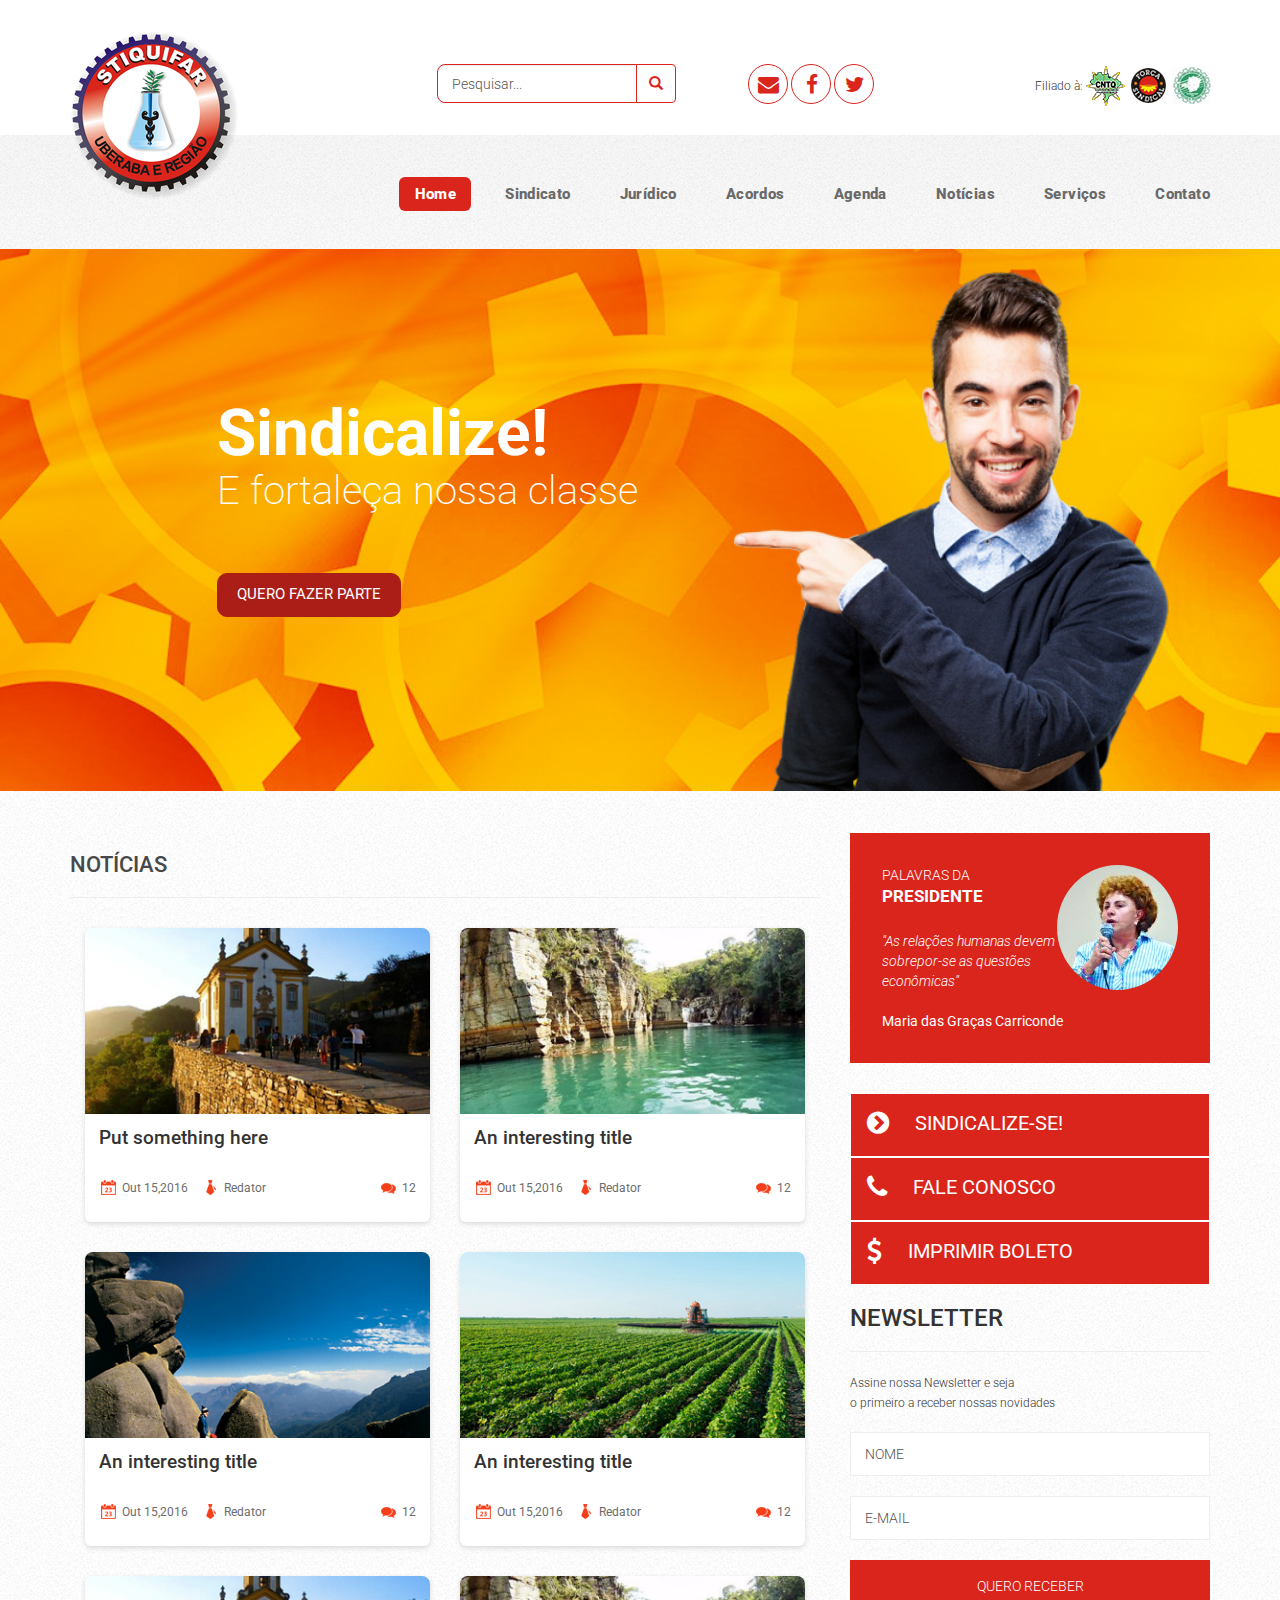
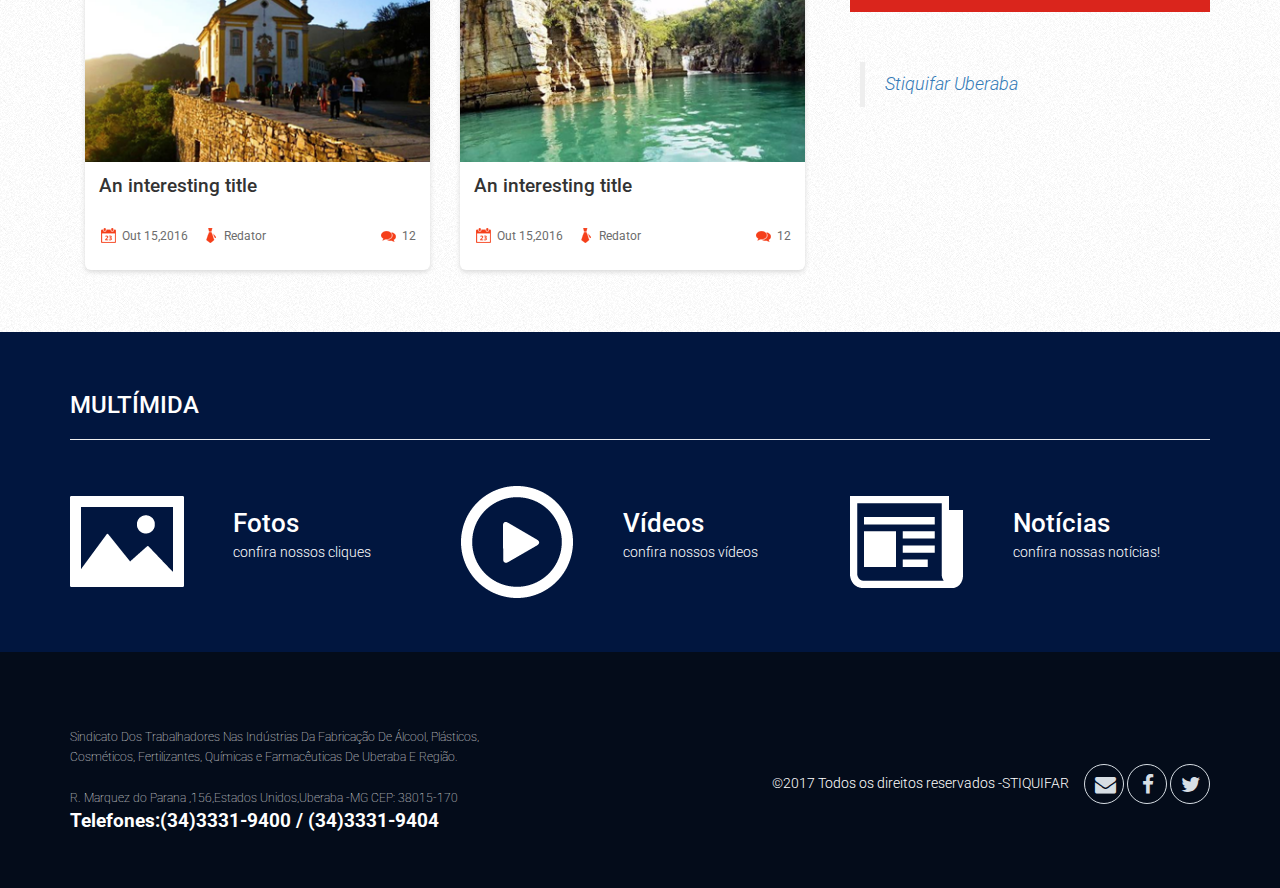
==== commit ca9c6c7b: "arrumando" ====
--- a/index.html
+++ b/index.html
@@ -2,87 +2,95 @@
 
 <html>
 <head>
-    <title>Verti by HTML5 UP</title>
-    <meta charset="utf-8" />
-    <meta name="viewport" content="width=device-width, initial-scale=1" />
-    <!--[if lte IE 8]><script src="assets/js/ie/html5shiv.js"></script><![endif]-->
-    <link rel="stylesheet" href="https://maxcdn.bootstrapcdn.com/font-awesome/4.3.0/css/font-awesome.min.css">
-    <link rel="stylesheet" href="assets/css/main.css" />
-    <!--[if lte IE 8]><link rel="stylesheet" href="assets/css/ie8.css" /><![endif]-->
-    <link href="https://fonts.googleapis.com/css?family=Roboto:300,400,500,500i,700" rel="stylesheet">
-    <!-- Latest compiled and minified CSS -->
-    <!-- Latest compiled and minified CSS -->
-    <link rel="stylesheet" href="https://maxcdn.bootstrapcdn.com/bootstrap/3.3.7/css/bootstrap.min.css" integrity="sha384-BVYiiSIFeK1dGmJRAkycuHAHRg32OmUcww7on3RYdg4Va+PmSTsz/K68vbdEjh4u" crossorigin="anonymous">
+	<title>Stiquifar</title>
+	<meta charset="utf-8" />
+	<meta name="viewport" content="width=device-width, initial-scale=1" />
+	<!--[if lte IE 8]><script src="assets/js/ie/html5shiv.js"></script><![endif]-->
+	<link rel="stylesheet" href="https://maxcdn.bootstrapcdn.com/font-awesome/4.3.0/css/font-awesome.min.css">
+	<link rel="stylesheet" href="assets/css/main.css" />
+	<!--[if lte IE 8]><link rel="stylesheet" href="assets/css/ie8.css" /><![endif]-->
+	<link href="https://fonts.googleapis.com/css?family=Roboto:300,400,500,500i,700" rel="stylesheet">
+	<!-- Latest compiled and minified CSS -->
+	<!-- Latest compiled and minified CSS -->
+	<link rel="stylesheet" href="https://maxcdn.bootstrapcdn.com/bootstrap/3.3.7/css/bootstrap.min.css" integrity="sha384-BVYiiSIFeK1dGmJRAkycuHAHRg32OmUcww7on3RYdg4Va+PmSTsz/K68vbdEjh4u" crossorigin="anonymous">
 
 </head>
 <body class="homepage">
+<div id="fb-root"></div>
+<script>(function(d, s, id) {
+    var js, fjs = d.getElementsByTagName(s)[0];
+    if (d.getElementById(id)) return;
+    js = d.createElement(s); js.id = id;
+    js.src = "//connect.facebook.net/pt_BR/sdk.js#xfbml=1&version=v2.8&appId=190387111301918";
+    fjs.parentNode.insertBefore(js, fjs);
+}(document, 'script', 'facebook-jssdk'));</script>
 <div id="page-wrapper">
 
-    <div id="header-faixa-branca">
-        <div class="container">
-            <div class="area-total-header-branco col-md-12">
-
-                <!-- area form search -->
-                <div class="col-md-3 col-md-offset-4 col-sm-12 col-xs-12 hidden-sm hidden-xs">
-                    <div class="area-form">
-                        <form class="navbar-form" role="search">
-                            <div class="input-group" id="area-pesquisa">
-                                <input type="text" class="form-control" placeholder="Pesquisar..." name="search" id="pesquisar">
-                                <div class="input-group-btn">
-                                    <button class="btn btn-default" type="submit"><i class="glyphicon glyphicon-search"></i></button>
-                                </div>
-                            </div>
-                        </form>
-                    </div>
-                </div>
-                <div class="col-md-5 texto-alinha-centro no-padding col-sm-12 col-xs-12">
-                    <nav class="area-rede-social">
-                        <ul>
-                            <li class="nav-icon carta">
-                                <a href="#">
-                                    <i class="fa fa-envelope" aria-hidden="true"></i>
-                                </a>
-                            </li>
-                            <li class="nav-icon facebook">
-                                <a href="#"><i class="fa fa-facebook"></i></a>
-                            </li>
-                            <li class="nav-icon twitter">
-                                <a href="#">
-                                    <i class="fa fa-twitter" aria-hidden="true"></i>
-                                </a>
-                            </li>
-                        </ul>
-                    </nav>
-                    <div class="borda-nav"></div>
-                    <nav class="area-filiado ">
-                        <ul>
-                            <li><small>Filiado à:</small></li>
-                            <li><img src="assets/images/icones/filiados1.png"/></li>
-                            <li><img src="assets/images/icones/filiados2.png"/></li>
-                            <li><img src="assets/images/icones/filiados3.png"/></li>
-                        </ul>
-
-                    </nav>
-                </div>
-            </div>
-        </div>
-    </div>
-
-    <!-- Header		 -->
-    <div id="header-wrapper">
-        <header id="header" class="container header-menu-nav-total">
-
-            <!-- Logo -->
-            <div id="logo">
-                <h1><a href="#"><img src="assets/images/logo.png" /> </a></h1>
-
-            </div>
-
-            <!-- Nav -->
-            <nav id="nav">
-                <ul>
-                    <li class="current"><a href="index.html">Home</a></li>
-                    <!--<li>
+	<div id="header-faixa-branca">
+		<div class="container">
+			<div class="area-total-header-branco col-md-12">
+
+				<!-- area form search -->
+				<div class="col-md-3 col-md-offset-4 col-sm-12 col-xs-12 hidden-sm hidden-xs">
+					<div class="area-form">
+						<form class="navbar-form" role="search">
+							<div class="input-group" id="area-pesquisa">
+								<input type="text" class="form-control" placeholder="Pesquisar..." name="search" id="pesquisar">
+								<div class="input-group-btn">
+									<button class="btn btn-default" type="submit"><i class="glyphicon glyphicon-search"></i></button>
+								</div>
+							</div>
+						</form>
+					</div>
+				</div>
+				<div class="col-md-5 texto-alinha-centro no-padding col-sm-12 col-xs-12">
+					<nav class="area-rede-social">
+						<ul>
+							<li class="nav-icon carta">
+								<a href="#">
+									<i class="fa fa-envelope" aria-hidden="true"></i>
+								</a>
+							</li>
+							<li class="nav-icon facebook">
+								<a href="#"><i class="fa fa-facebook"></i></a>
+							</li>
+							<li class="nav-icon twitter">
+								<a href="#">
+									<i class="fa fa-twitter" aria-hidden="true"></i>
+								</a>
+							</li>
+						</ul>
+					</nav>
+					<div class="borda-nav"></div>
+					<nav class="area-filiado ">
+						<ul>
+							<li><small>Filiado à:</small></li>
+							<li><img src="assets/images/icones/filiados1.png"/></li>
+							<li><img src="assets/images/icones/filiados2.png"/></li>
+							<li><img src="assets/images/icones/filiados3.png"/></li>
+						</ul>
+
+					</nav>
+				</div>
+			</div>
+		</div>
+	</div>
+
+	<!-- Header		 -->
+	<div id="header-wrapper">
+		<header id="header" class="container header-menu-nav-total">
+
+			<!-- Logo -->
+			<div id="logo">
+				<h1><a href="#"><img src="assets/images/logo.png" /> </a></h1>
+
+			</div>
+
+			<!-- Nav -->
+			<nav id="nav">
+				<ul>
+					<li class="current"><a href="index.html">Home</a></li>
+					<!--<li>
                         <a href="#">Dropdown</a>
                         <ul>
                             <li><a href="#">Lorem ipsum dolor</a></li>
@@ -99,239 +107,328 @@
                             <li><a href="#">Veroeros feugiat</a></li>
                         </ul>
                     </li> -->
-                    <li><a href="#">Sindicato</a></li>
-                    <li><a href="#">Jurídico</a></li>
-                    <li><a href="#">Acordos</a></li>
-                    <li><a href="#">Agenda</a></li>
-                    <li><a href="#">Notícias</a></li>
-                    <li><a href="#">Serviços</a></li>
-                    <li><a href="#">Contato</a></li>
-                </ul>
-            </nav>
-
-        </header>
-    </div>
-
-    <!-- Banner -->
-    <section class="area-banner mb0" id="banner-wrapper">
-        <div class="container">
-            <div class="box-banner-esquerda col-md-6  pull-left col-sm-12 col-xs-12">
-
-                <div class="texto-banner">
-                    <h1>Sindicalize!</h1>
-                    <h2>E fortaleça nossa classe</h2>
-                </div>
-                <div class="botao-banner">
-                    <a class="btn btn-default btn-fazer-parte" href="#">
-                        QUERO Fazer Parte
-                    </a>
-                </div>
-            </div>
-        </div>
-    </section>
-
-    <!-- Features -->
-    <div id="features-wrapper">
-        <div class="container">
-            <div class="row">
-                <div class="col-md-8 col-lg-8">
-                    <h1 class="titulo-noticia">Notícias</h1>
-                    <hr />
-                    <div class="item col-xs-12 col-sm-6 col-lg-6 col-md-6">
-
-                        <!-- Box -->
-                        <section class="box feature">
-                            <a href="#" class="image featured"><img src="assets/images/imagem1.png" alt="" /></a>
-                            <div class="inner">
-                                <header>
-                                    <h2>Put something here</h2>
-                                </header>
-                                <div class="artical-links">
-                                    <ul class="no-padding">
-                                        <li><small> </small><span>Out 15,2016</span></li>
-                                        <li><small class="redator"> </small><span>Redator</span></li>
-
-                                        <li><small class="posts"> </small><span>12</span></li>
-
-                                    </ul>
-                                </div>
-                            </div>
-                        </section>
-
-                    </div>
-                    <div class="item col-xs-12 col-sm-6 col-lg-6 col-md-6">
-
-                        <!-- Box -->
-                        <section class="box feature">
-                            <a href="#" class="image featured"><img src="assets/images/imagem2.png" alt="" /></a>
-                            <div class="inner">
-                                <header>
-                                    <h2>An interesting title</h2>
-                                </header>
-                                <div class="artical-links">
-                                    <ul class="no-padding">
-                                        <li><small> </small><span>Out 15,2016</span></li>
-                                        <li><small class="redator"> </small><span>Redator</span></li>
-
-                                        <li><small class="posts"> </small><span>12</span></li>
-
-                                    </ul>
-                                </div>
-                            </div>
-                        </section>
-
-                    </div>
-                    <div class="item col-xs-12 col-sm-6 col-lg-6 col-md-6">
-
-                        <!-- Box -->
-                        <section class="box feature">
-                            <a href="#" class="image featured"><img src="assets/images/imagem3.png" alt="" /></a>
-                            <div class="inner">
-                                <header>
-                                    <h2>An interesting title</h2>
-                                </header>
-                                <div class="artical-links">
-                                    <ul class="no-padding">
-                                        <li><small> </small><span>Out 15,2016</span></li>
-                                        <li><small class="redator"> </small><span>Redator</span></li>
-
-                                        <li><small class="posts"> </small><span>12</span></li>
-
-                                    </ul>
-                                </div>
-                            </div>
-                        </section>
-
-                    </div>
-                    <div class="item col-xs-12 col-sm-6 col-lg-6 col-md-6">
-
-                        <!-- Box -->
-                        <section class="box feature">
-                            <a href="#" class="image featured"><img src="assets/images/imagem4.png" alt="" /></a>
-                            <div class="inner">
-                                <header>
-                                    <h2>An interesting title</h2>
-                                </header>
-                                <div class="artical-links">
-                                    <ul class="no-padding">
-                                        <li><small> </small><span>Out 15,2016</span></li>
-                                        <li><small class="redator"> </small><span>Redator</span></li>
-                                        <li><small class="posts"> </small><span>12</span></li>
-                                    </ul>
-                                </div>
-                            </div>
-                        </section>
-
-                    </div>
-                    <div class="item col-xs-12 col-sm-6 col-lg-6 col-md-6">
-
-                        <!-- Box -->
-                        <section class="box feature">
-                            <a href="#" class="image featured"><img src="assets/images/imagem1.png" alt="" /></a>
-                            <div class="inner">
-                                <header>
-                                    <h2>An interesting title</h2>
-                                </header>
-                                <div class="artical-links">
-                                    <ul class="no-padding">
-                                        <li><small> </small><span>Out 15,2016</span></li>
-                                        <li><small class="redator"> </small><span>Redator</span></li>
-
-                                        <li><small class="posts"> </small><span>12</span></li>
-
-                                    </ul>
-                                </div>
-                            </div>
-                        </section>
-
-                    </div>
-                    <div class="item col-xs-12 col-sm-6 col-lg-6 col-md-6">
-
-                        <!-- Box -->
-                        <section class="box feature">
-                            <a href="#" class="image featured"><img src="assets/images/imagem2.png" alt="" /></a>
-                            <div class="inner">
-                                <header>
-                                    <h2>An interesting title</h2>
-
-                                </header>
-                                <div class="artical-links">
-                                    <ul class="no-padding">
-                                        <li><small> </small><span>Out 15,2016</span></li>
-                                        <li><small class="redator"> </small><span>Redator</span></li>
-
-                                        <li><small class="posts"> </small><span>12</span></li>
-
-                                    </ul>
-                                </div>
-                            </div>
-                        </section>
-
-                    </div>
-
-                </div>
-                <div class="col-md-4 col-lg-4 col-sm-12 col-xs-12">
-                    <div class="bg-vermelho mb30">
-                        <div class="bg-interno">
-                            <img src="assets/images/stiquifar-presidente.jpg" class="img-responsive img-circle" align="right"  />
-                            <span class="titulo-box">Palavras da<br /><strong >PRESIDENTE</strong></span><br />
-                            <span class="text-box"><i>"As relações humanas devem sobrepor-se as questões econômicas"</i></span><br />
-                            <span style="font-weight: 400">Maria das Graças Carriconde</span>
-                        </div>
-                    </div>
-                    <div class="bg-vermelho">
-                        <div class="bg-interno">
-                            <a href="#"> <i class="fa fa-chevron-circle-right" aria-hidden="true"></i> <span>SINDICALIZE-SE!</span></a>
-                        </div>
-                    </div>
-                    <div class="bg-vermelho"></div>
-                    <div class="bg-vermelho"></div>
-                    <div class="newsletter-principal">
-                        <h3>NEWSLETTER</h3>
-                        <hr />
-                        <small>Assine nossa Newsletter e seja<br />o primeiro a receber nossas novidades</small>
-                        <form>
-                            <input type="text" />
-                            <input type="text" />
-                            <button type="submit">QUERO RECEBER</button>
-                        </form>
-                    </div>
-                    <div class="facebook-caixa">
-
-                    </div>
-                </div>
-            </div>
-        </div>
-    </div>
-
-    <!-- Footer -->
-    <div id="footer-wrapper">
-        <footer id="footer">
-
-            <div class="container">
-                <h3>Multímidia</h3>
-                <div class="col-md-4 col-lg-4 col-xs-12">
-                    teste
-                </div>
-                <div class="col-md-4 col-lg-4 col-xs-12">
-                    teste
-                </div>
-                <div class="col-md-4 col-lg-4 col-xs-12">
-                    teste
-                </div>
-            </div>
-            <div class="pre-footer">
-                <div class="container">
-                    <div class="col-md-6">
-                        testando isso
-                    </div>
-                    <div class="col-md-6">
-                        teste :D
-                    </div>
-                </div>
-            </div>
-        </footer>
-    </div>
+					<li><a href="#">Sindicato</a></li>
+					<li><a href="#">Jurídico</a></li>
+					<li><a href="#">Acordos</a></li>
+					<li><a href="#">Agenda</a></li>
+					<li><a href="#">Notícias</a></li>
+					<li><a href="#">Serviços</a></li>
+					<li><a href="#">Contato</a></li>
+				</ul>
+			</nav>
+
+		</header>
+	</div>
+
+	<!-- Banner -->
+	<section class="area-banner mb0" id="banner-wrapper">
+		<div class="container">
+			<div class="box-banner-esquerda col-md-6  pull-left col-sm-12 col-xs-12">
+
+				<div class="texto-banner">
+					<h1>Sindicalize!</h1>
+					<h2>E fortaleça nossa classe</h2>
+				</div>
+				<div class="botao-banner">
+					<a class="btn btn-default btn-fazer-parte" href="#">
+						QUERO Fazer Parte
+					</a>
+				</div>
+			</div>
+		</div>
+	</section>
+
+	<!-- Features -->
+	<div id="features-wrapper">
+		<div class="container">
+			<div class="row">
+				<div class="col-md-8 col-lg-8">
+					<h1 class="titulo-noticia">Notícias</h1>
+					<hr />
+					<div class="item col-xs-12 col-sm-6 col-lg-6 col-md-6">
+
+						<!-- Box -->
+						<section class="box feature">
+							<a href="#" class="image featured"><img src="assets/images/imagem1.png" alt="" /></a>
+							<div class="inner">
+								<header>
+									<h2>Put something here</h2>
+								</header>
+								<div class="artical-links">
+									<ul class="no-padding">
+										<li><small> </small><span>Out 15,2016</span></li>
+										<li><small class="redator"> </small><span>Redator</span></li>
+
+										<li><small class="posts"> </small><span>12</span></li>
+
+									</ul>
+								</div>
+							</div>
+						</section>
+
+					</div>
+					<div class="item col-xs-12 col-sm-6 col-lg-6 col-md-6">
+
+						<!-- Box -->
+						<section class="box feature">
+							<a href="#" class="image featured"><img src="assets/images/imagem2.png" alt="" /></a>
+							<div class="inner">
+								<header>
+									<h2>An interesting title</h2>
+								</header>
+								<div class="artical-links">
+									<ul class="no-padding">
+										<li><small> </small><span>Out 15,2016</span></li>
+										<li><small class="redator"> </small><span>Redator</span></li>
+
+										<li><small class="posts"> </small><span>12</span></li>
+
+									</ul>
+								</div>
+							</div>
+						</section>
+
+					</div>
+					<div class="item col-xs-12 col-sm-6 col-lg-6 col-md-6">
+
+						<!-- Box -->
+						<section class="box feature">
+							<a href="#" class="image featured"><img src="assets/images/imagem3.png" alt="" /></a>
+							<div class="inner">
+								<header>
+									<h2>An interesting title</h2>
+								</header>
+								<div class="artical-links">
+									<ul class="no-padding">
+										<li><small> </small><span>Out 15,2016</span></li>
+										<li><small class="redator"> </small><span>Redator</span></li>
+
+										<li><small class="posts"> </small><span>12</span></li>
+
+									</ul>
+								</div>
+							</div>
+						</section>
+
+					</div>
+					<div class="item col-xs-12 col-sm-6 col-lg-6 col-md-6">
+
+						<!-- Box -->
+						<section class="box feature">
+							<a href="#" class="image featured"><img src="assets/images/imagem4.png" alt="" /></a>
+							<div class="inner">
+								<header>
+									<h2>An interesting title</h2>
+								</header>
+								<div class="artical-links">
+									<ul class="no-padding">
+										<li><small> </small><span>Out 15,2016</span></li>
+										<li><small class="redator"> </small><span>Redator</span></li>
+										<li><small class="posts"> </small><span>12</span></li>
+									</ul>
+								</div>
+							</div>
+						</section>
+
+					</div>
+					<div class="item col-xs-12 col-sm-6 col-lg-6 col-md-6">
+
+						<!-- Box -->
+						<section class="box feature">
+							<a href="#" class="image featured"><img src="assets/images/imagem1.png" alt="" /></a>
+							<div class="inner">
+								<header>
+									<h2>An interesting title</h2>
+								</header>
+								<div class="artical-links">
+									<ul class="no-padding">
+										<li><small> </small><span>Out 15,2016</span></li>
+										<li><small class="redator"> </small><span>Redator</span></li>
+
+										<li><small class="posts"> </small><span>12</span></li>
+
+									</ul>
+								</div>
+							</div>
+						</section>
+
+					</div>
+					<div class="item col-xs-12 col-sm-6 col-lg-6 col-md-6">
+
+						<!-- Box -->
+						<section class="box feature">
+							<a href="#" class="image featured"><img src="assets/images/imagem2.png" alt="" /></a>
+							<div class="inner">
+								<header>
+									<h2>An interesting title</h2>
+
+								</header>
+								<div class="artical-links">
+									<ul class="no-padding">
+										<li><small> </small><span>Out 15,2016</span></li>
+										<li><small class="redator"> </small><span>Redator</span></li>
+
+										<li><small class="posts"> </small><span>12</span></li>
+
+									</ul>
+								</div>
+							</div>
+						</section>
+
+					</div>
+
+				</div>
+				<div class="col-md-4 col-lg-4 col-sm-12 col-xs-12">
+					<div class="bg-vermelho mb30">
+						<div class="bg-interno">
+							<img src="assets/images/stiquifar-presidente.jpg" class="img-responsive img-circle" align="right"  />
+							<span class="titulo-box">Palavras da<br /><strong >PRESIDENTE</strong></span><br />
+							<span class="text-box"><i>"As relações humanas devem sobrepor-se as questões econômicas"</i></span><br />
+							<span style="font-weight: 400">Maria das Graças Carriconde</span>
+						</div>
+					</div>
+					<a href="#">
+						<div class="bg-vermelho bordar-branca">
+							<div class="bg-interno area-link">
+								<i class="fa fa-chevron-circle-right" aria-hidden="true"></i> <span>SINDICALIZE-SE!</span>
+							</div>
+						</div>
+					</a>
+					<a href="#">
+						<div class="bg-vermelho bordar-branca">
+							<div class="bg-interno area-link">
+								<i class="fa fa-phone" aria-hidden="true"></i> <span>Fale conosco</span>
+							</div>
+						</div>
+					</a>
+					<a href="#">
+						<div class="bg-vermelho bordar-branca">
+							<div class="bg-interno area-link">
+								<i class="fa fa-usd" aria-hidden="true"></i> <span>Imprimir boleto</span>
+							</div>
+						</div>
+					</a>
+
+					<div class="newsletter-principal">
+
+						<h3>NEWSLETTER</h3>
+						<hr />
+						<small>Assine nossa Newsletter e seja<br />o primeiro a receber nossas novidades</small>
+						<form id="form-news">
+							<input placeholder="NOME" type="text" />
+							<input placeholder="E-MAIL" type="text" />
+							<button type="submit">QUERO RECEBER</button>
+						</form>
+					</div>
+					<div class="facebook-caixa hidden-sm hidden-xs">
+						<div class="fb-page" data-href="https://www.facebook.com/stiquifar.uberaba" data-small-header="false" data-adapt-container-width="true" data-hide-cover="false" data-show-facepile="true"><blockquote cite="https://www.facebook.com/stiquifar.uberaba" class="fb-xfbml-parse-ignore"><a href="https://www.facebook.com/stiquifar.uberaba">Stiquifar Uberaba</a></blockquote></div>
+					</div>
+				</div>
+			</div>
+		</div>
+	</div>
+
+	<!-- Footer -->
+	<footer>
+		<div class="footer-header">
+			<div class="container">
+				<div class="row">
+
+					<div class="col-md-12 col-xs-12 col-sm-12">
+						<h3>MULTÍMIDA</h3>
+						<hr />
+					</div>
+					<div class="col-md-4 col-lg-4 col-xs-12 col-sm-12">
+						<div class="area-multimidia">
+
+							<div class="media">
+								<div class="media-left media-middle">
+									<a href="#">
+										<img class="media-object" src="assets/images/fotos.png" alt="Veja nossas fotos!">
+									</a>
+								</div>
+								<div class="media-body">
+									<h4 class="media-heading">Fotos</h4>
+									confira nossos cliques
+								</div>
+							</div>
+						</div>
+					</div>
+					<div class="col-md-4 col-lg-4 col-xs-12 col-sm-12">
+						<div class="area-multimidia">
+
+							<div class="media">
+								<div class="media-left media-middle">
+									<a href="#">
+										<img class="media-object" src="assets/images/videos.png" alt="Veja nossos vídeos!">
+									</a>
+								</div>
+								<div class="media-body">
+									<h4 class="media-heading">Vídeos</h4>
+									confira nossos vídeos
+								</div>
+							</div>
+						</div>
+					</div>
+					<div class="col-md-4 col-lg-4 col-xs-12 col-sm-12">
+						<div class="area-multimidia">
+
+							<div class="media">
+								<div class="media-left media-middle">
+									<a href="#">
+										<img class="media-object" src="assets/images/noticias.png" alt="Veja nossas notícias!">
+									</a>
+								</div>
+								<div class="media-body">
+									<h4 class="media-heading">Notícias</h4>
+									confira nossas notícias!
+								</div>
+							</div>
+						</div>
+					</div>
+				</div>
+			</div>
+		</div>
+		<div class="footer-footer">
+			<div class="container margen-footer">
+				<div class="row">
+
+					<div class="col-md-6 col-xs-12 col-sm-12">
+						<span class="texto-footer">Sindicato Dos Trabalhadores Nas Indústrias Da Fabricação De Álcool, Plásticos,<br />
+							Cosméticos, Fertilizantes, Químicas e Farmacêuticas De Uberaba E Região.
+							<br /><br />
+							R. Marquez do Parana ,156,Estados Unidos,Uberaba -MG CEP: 38015-170<br />
+							<strong>Telefones:(34)3331-9400 / (34)3331-9404</strong>
+						</span>
+					</div>
+					<div class="col-md-6 col-xs-12 col-sm-12">
+						<div class="caixa-footer">
+							<span>©2017  Todos os direitos reservados -STIQUIFAR</span>
+							<nav class="area-rede-social">
+								<ul>
+									<li class="nav-icon carta">
+										<a href="#">
+											<i class="fa fa-envelope" aria-hidden="true"></i>
+										</a>
+									</li>
+									<li class="nav-icon facebook">
+										<a href="#"><i class="fa fa-facebook"></i></a>
+									</li>
+									<li class="nav-icon twitter">
+										<a href="#">
+											<i class="fa fa-twitter" aria-hidden="true"></i>
+										</a>
+									</li>
+								</ul>
+							</nav>
+						</div>
+
+					</div>
+
+				</div>
+			</div>
+		</div>
+	</footer>
 
 </div>
 
--- a/assets/css/main.css
+++ b/assets/css/main.css
@@ -22,7 +22,10 @@
 article, aside, details, figcaption, figure, footer, header, hgroup, menu, nav, section {
     display: block;
 }
-
+a{
+    text-decoration: none!important;
+
+}
 body {
     line-height: 1;
 }
@@ -1445,9 +1448,6 @@
     margin: 0;
 }
 
-footer {
-    margin: 2.5em 0 0 0;
-}
 
 /* Forms */
 
@@ -2074,17 +2074,7 @@
     margin: 0 0 0 2em;
 }
 
-/* Footer */
-
-#footer {
-    margin-top: 0;
-
-}
-
-
-#footer a {
-    color: inherit;
-}
+
 
 #copyright {
     color: #aaa;
@@ -2326,29 +2316,68 @@
     margin-top: 22px;
     display: block;
 }
-
-.bg-interno a{
-    color:#fff;
-    font-size: 18px;
-    font-weight: normal;
-}
-
-.bg-interno a span{
+.area-link{
+
+    padding: 16px;
+}
+
+.bordar-branca{
+    border:1px solid #fff;
+}
+.area-link span{
+    color: #fff;
+    font-size: 1.4em;
+
     margin-left: 23px;
-}
-
+    position: relative;
+    font-weight: 400;
+    top: -2px;
+    text-transform: uppercase;
+}
+.bordar-branca:hover{
+    background-color: #8B3A3A;
+
+}
+
+.area-link  i{
+    font-size: 26px;
+}
+
+.newsletter-principal{
+    width: 100%;
+}
+
+#form-news input{
+    border-radius: 0;
+    margin-top: 20px;
+
+}
+
+#form-news button,.area-form-contato button{
+    border-radius: 0;
+    background-color: #da251c;
+    width: 100%;
+    text-transform: uppercase;
+    color: #fff;
+    margin-top: 20px;
+    text-align: center;
+    height:52px;
+}
+
+#form-news button:hover,.area-form-contato button:hover{
+    background-color: #8B3A3A;
+    color: #fff;
+}
+
+.facebook-caixa{
+    width: 100%;
+    padding: 10px;
+    margin-top: 40px;
+}
 .mb30{
     margin-bottom: 30px;
 }
-footer{
-    min-height:320px;
-    background: #01163f;
-}
-.pre-footer{
-    background-color: #040c1a;
-
-    min-height: 236px;
-}
+
 
 .no-padding{
     padding:0;
@@ -2359,7 +2388,151 @@
     display: none;
 
 }
-
+/* footer */
+
+footer{
+    background-color: #040c1a;
+    color: #fff;
+}
+
+.footer-header{
+
+
+    background-color: #01163f;
+    min-height: 320px;
+}
+
+.footer-header h3{
+    margin-top: 60px;
+}
+
+.area-multimidia .media-body{
+    padding-top: 24px;
+    padding-left: 39px;
+}
+
+.area-multimidia h4{
+    font-size: 26px;
+}
+
+.footer-footer{
+    min-height: 162px;
+
+}
+
+.margen-footer{
+    margin-top: 74px;
+}
+
+.texto-footer{
+    font-size: 12px;
+    font-weight: lighter;
+
+}
+
+.texto-footer strong{
+    font-size: 19px;
+    color: #fff;
+    font-weight: bold;
+}
+
+.caixa-footer{
+    margin-top: 47px;
+}
+
+.caixa-footer span{
+    text-align: center;
+    display: block;
+    margin-right: 25px;
+}
+
+.caixa-footer .area-rede-social{
+    margin-top: -29px;
+    float: right;
+
+}
+.caixa-footer ul li, .caixa-footer ul, li {
+    display: inline-block;
+}
+
+.caixa-footer .nav-icon {
+
+    width: 40px;
+    height: 40px;
+    text-align: center;
+    line-height: 40px;
+    color: #fff;
+    border: 1px solid #d7dee4;
+    font-size: 1.375rem;
+    -moz-border-radius: 50%;
+    border-radius: 50%;
+    position: relative;
+}
+
+.caixa-footer .nav-icon i{
+    color: #d7dee4;
+    font-size: 21px;
+    text-indent: 0;
+    line-height: 39px;
+}
+/* conteudo css */
+
+.area-breacrumb{
+    background: #ca231b;
+    height: 168px;
+}
+.texto-bread span{
+    color: #fff;
+    display: inline-block;
+    font-size: 2em;
+    font-weight: 400;
+    font-family: 'Roboto', 'regular', sans-serif;
+    margin-top: 70px;
+}
+
+.bg-branco{
+    background-color: #fff;
+    box-shadow: 0px 2px 5px #d9d9d9;
+    -webkit-box-shadow: 10px;
+    -moz-box-shadow: 10px;
+    -o-box-shadow: 10px;
+    -ms-box-shadow: 10px;
+    padding: 10px;
+}
+
+.area-image{
+    margin-top: 34px;
+    margin-bottom: 34px;
+}
+
+.paragrafo{
+    margin-top: 34px;
+}
+
+/* css contato */
+
+.area-form-contato{
+    margin-top: 48px;
+}
+
+.area-form-contato input{
+    border: 1px solid #da251c!important;
+    color: #da251c;
+    height: 39px;
+}
+.area-form-contato textarea{
+    border: 1px solid #da251c!important;
+    color: #da251c;
+}
+
+.area-mapa{
+    margin-top: 52px;
+}
+
+.area-mapa iframe {
+    width: 100%;
+    min-height: 428px;
+}
 @media screen and (max-width: 1280px) {
     .area-form{
         margin-left: -48px;
@@ -2411,27 +2584,66 @@
         margin-left: 0;
     }
 
-}
-
-@media screen and (max-width: 768px){
-    .area-banner{
-        height:400px;
-    }
-
-    .texto-banner h1{
+    .texto-footer {
+
+        text-align: center;
+        display: block;
+    }
+    .caixa-footer .area-rede-social{
+        text-align: center;
+        display: block;
+        position: relative;
+        top: -15px;
+        float: none;
+    }
+
+    .caixa-footer span {
+        margin-right: 0;
+
+        position: relative;
+        bottom: -35px;
+    }
+
+    .footer-footer {
+        min-height: 250px;
+    }
+}
+
+
+
+
+@media screen and (max-width: 768px) {
+    .area-banner {
+        height: 400px;
+    }
+
+    .texto-banner h1 {
         font-size: 50px;
     }
 
-    .texto-banner h2{
+    .texto-banner h2 {
         font-size: 30px;
     }
-}
-
+
+    .area-breacrumb {
+        height: 80px;
+    }
+
+    .texto-bread span {
+        text-align: center;
+        display: block;
+        margin-top: 19px;
+    }
+
+    .footer-footer {
+        min-height: 330px;
+    }
+}
 @media screen and (max-width: 427px) {
     #header-faixa-branca{
         height:auto ;
     }
-    
+
     .borda-nav{
         display: block;
         border: 1px solid #f1f1f1;
@@ -2567,9 +2779,7 @@
         text-align: center;
     }
 
-    #footer-wrapper {
-        padding: 6em 0 4em 0;
-    }
+
 
     /* Header */
 
@@ -2678,7 +2888,7 @@
         position: absolute;
         left: 6px;
         top: 6px;
-      /*  background: rgba(0, 0, 0, 0.5); */
+        /*  background: rgba(0, 0, 0, 0.5); */
         width: 58px;
         height: 38px;
         border-radius: 6px;
@@ -2926,9 +3136,6 @@
         padding: 0 15px 40px 15px;
     }
 
-    #main-wrapper, #footer-wrapper {
-        padding: 40px 30px 40px 30px;
-    }
 
     /* Logo */
 
@@ -2976,11 +3183,7 @@
 
     /* Footer */
 
-    #footer section {
-        border-bottom: solid 1px #ccc;
-        padding-bottom: 3em;
-        margin-bottom: 1em !important;
-    }
+
 
     #copyright {
         text-align: left;
